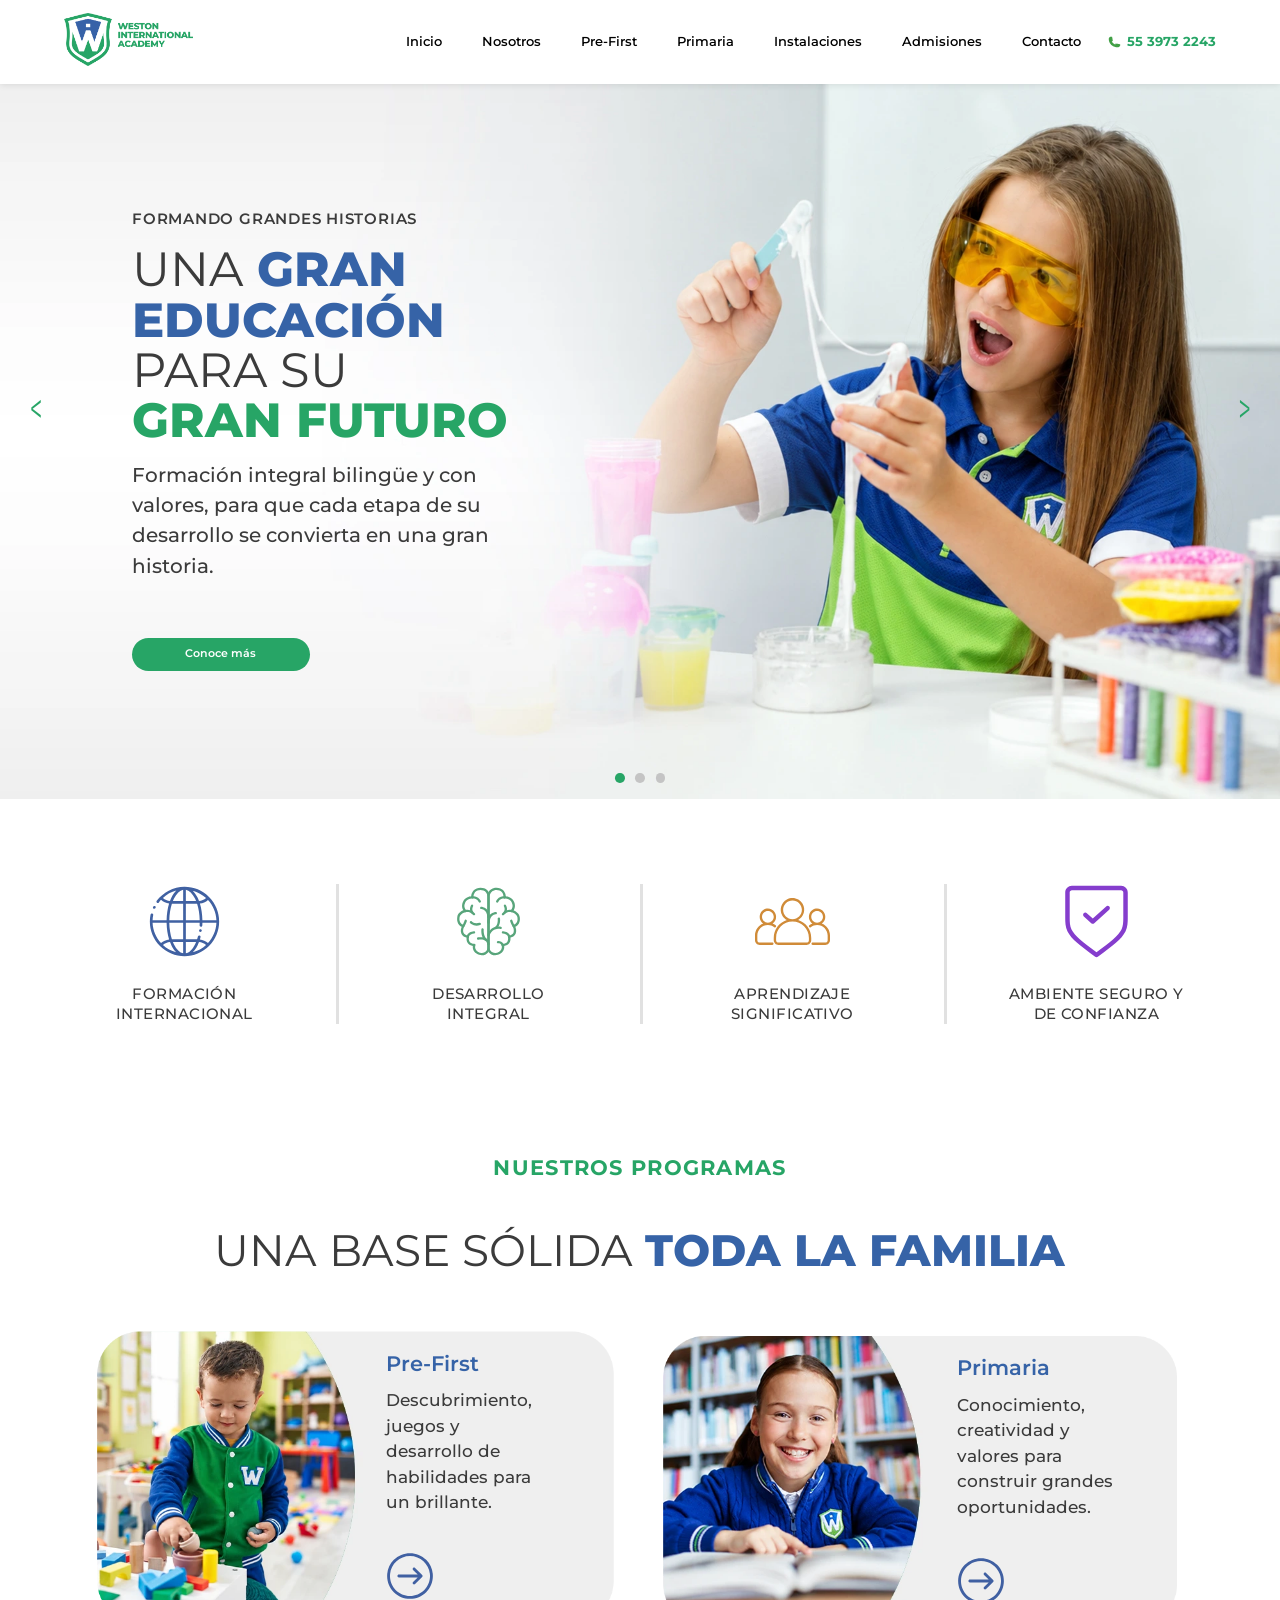
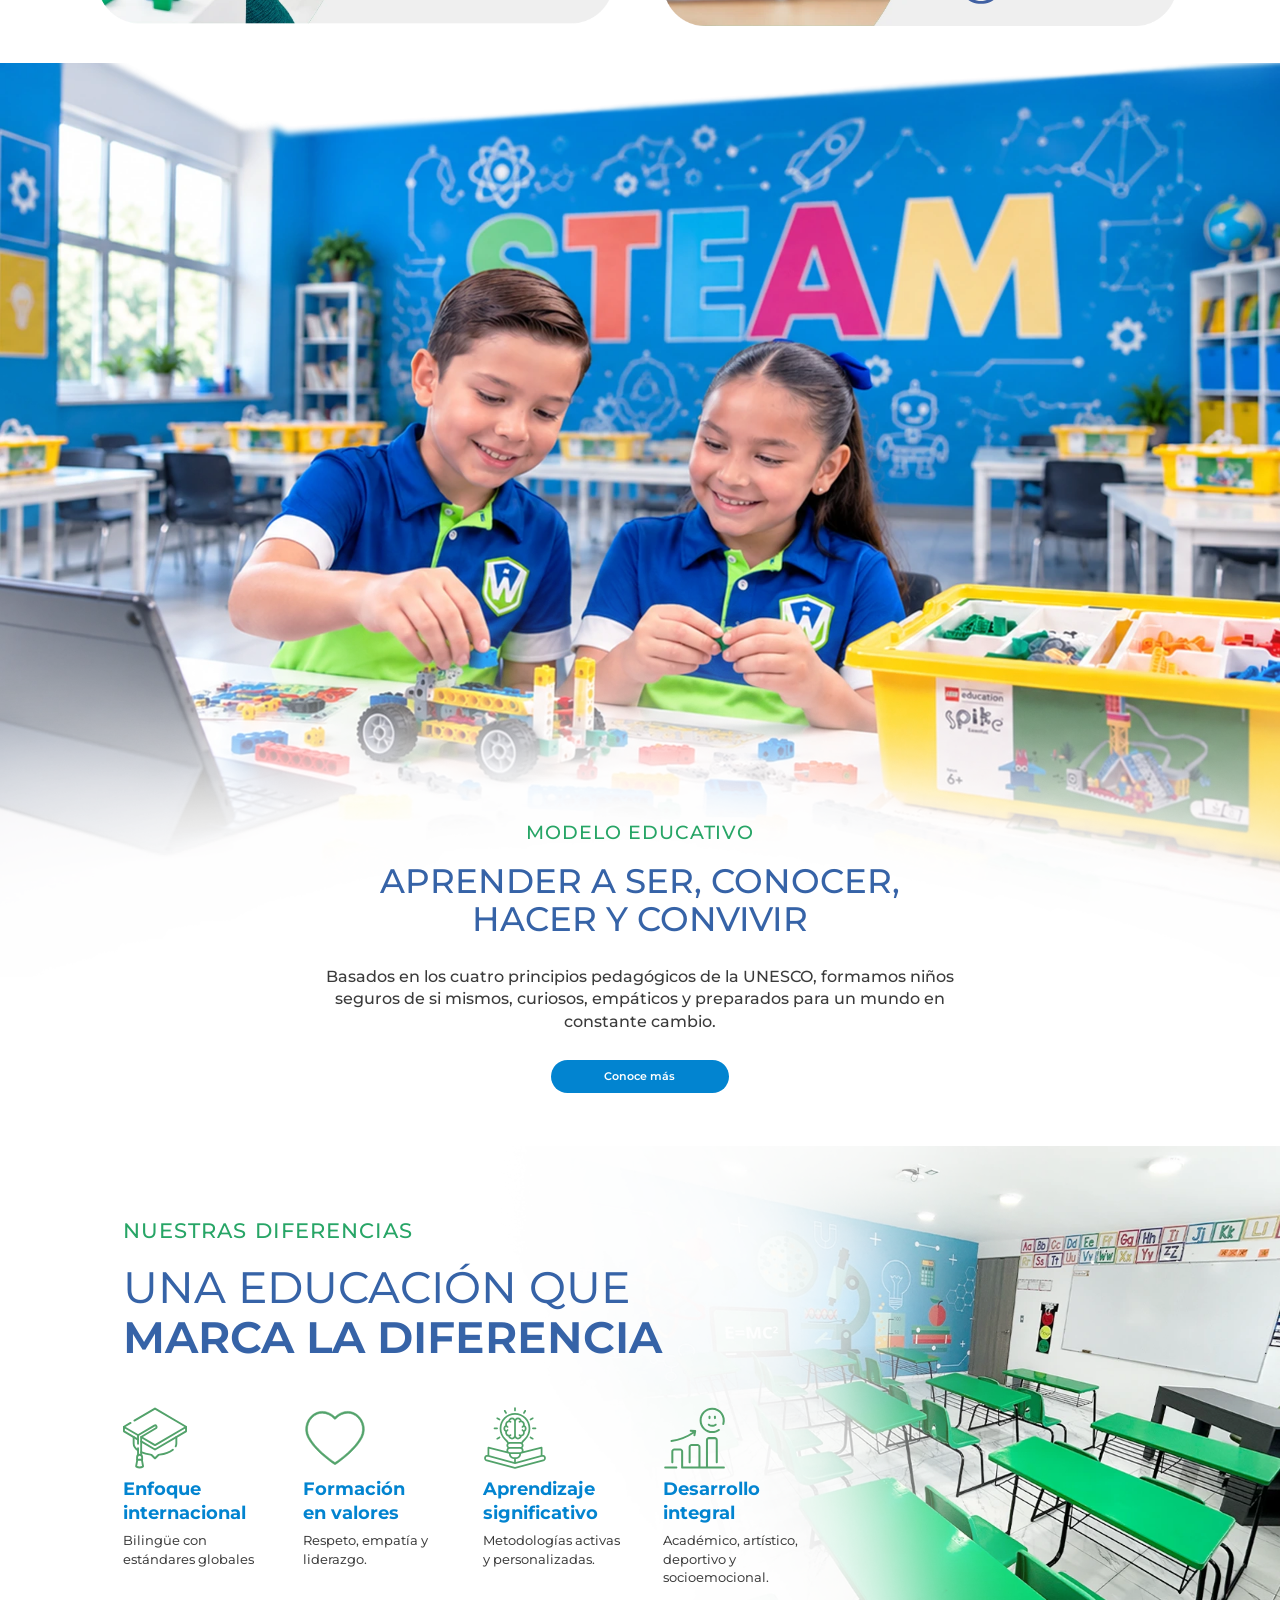
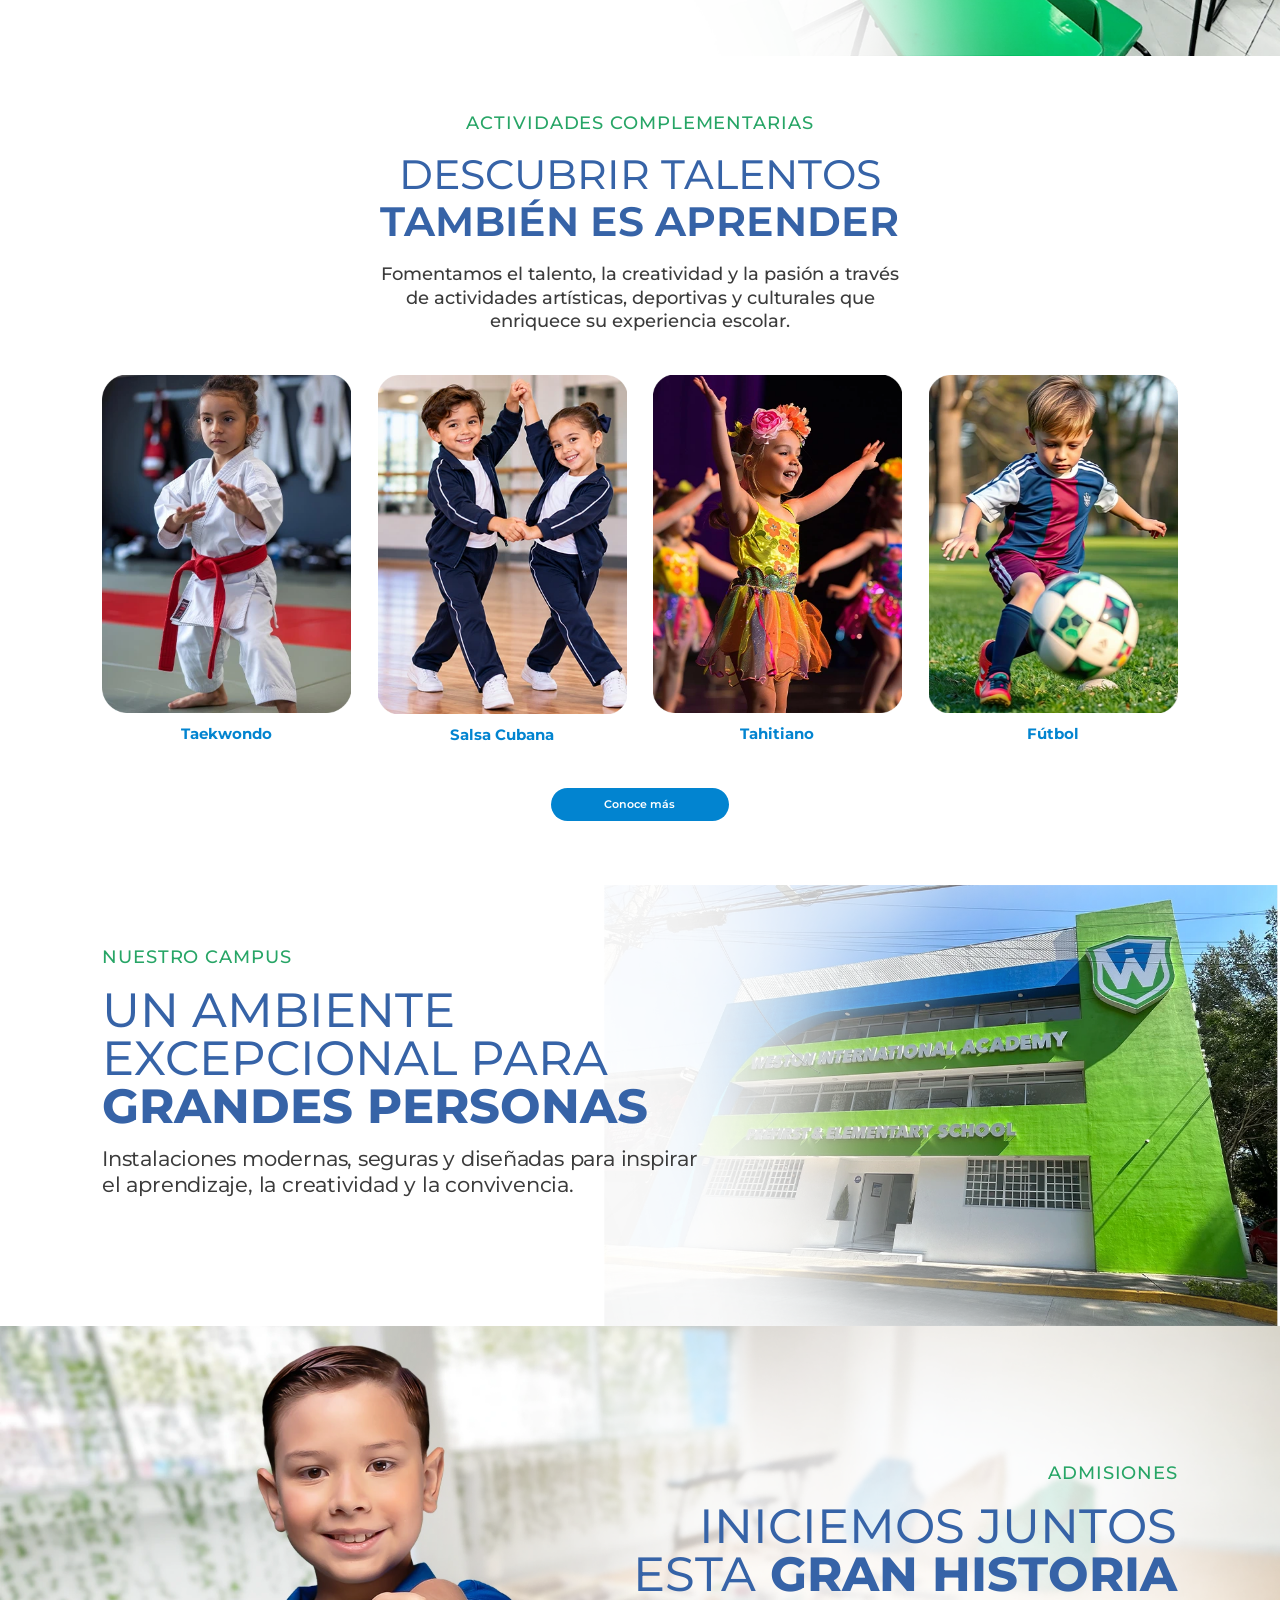
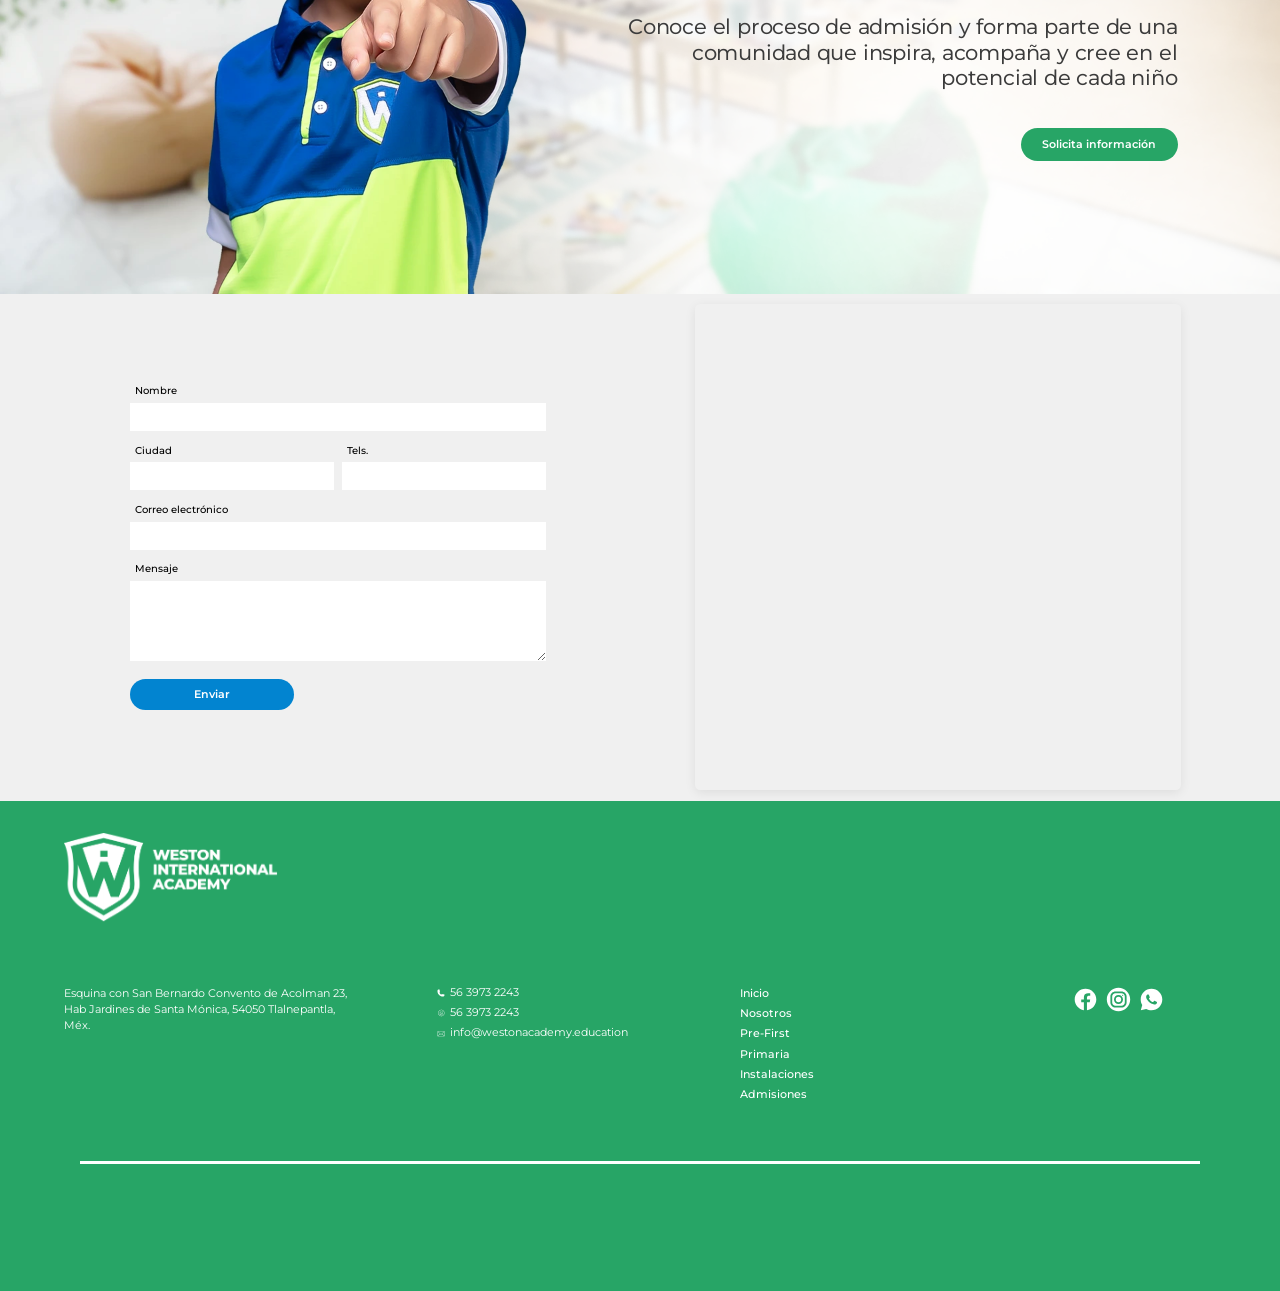
==== index.html @ 035f21a6 "se agrego la subpagina proceso de admision con las secciones: footer, navbar, contacto y hero 1" ====
<!DOCTYPE html>
<html lang="es">
<head>
    <meta charset="UTF-8">
    <meta name="viewport" content="width=device-width, initial-scale=1.0">
    <meta name="description" content="Weston Academy - Plataforma educativa">
    <title>Weston Academy</title>
    <link rel="icon" type="image/svg+xml" href="imgs/weston_ico.svg">

    <!-- una pagina hecha por Jurado Flores Santiago @sareth.jpg -->

    <!-- Fuente Montserrat (variable: permite cualquier font-weight entre 100 y 900) -->
    <link rel="preconnect" href="https://fonts.googleapis.com">
    <link rel="preconnect" href="https://fonts.gstatic.com" crossorigin>
    <link href="https://fonts.googleapis.com/css2?family=Montserrat:wght@100..900&display=swap" rel="stylesheet">
    <link href="https://fonts.googleapis.com/css2?family=Oswald:wght@100..900&display=swap" rel="stylesheet">

    <!-- CSS global -->
    <link rel="stylesheet" href="style.css">
</head>
<body>
    <!-- =========================================
        NAVBAR
    ========================================= -->
    <nav class="navbar" id="navbar">
        <!-- Contenedor principal de la navbar -->
        <div class="seccion-a">

            <!-- Logo (izquierda) -->
            <div class="seccion-b">
                <a href="index.html" class="enlace-logo">
                    <img src="imgs/logo.webp" alt="Logo Weston Academy" class="logo" loading="lazy">
                </a>
            </div>

            <!-- Botón sándwich (solo móvil) -->
            <button class="btn-hamburguesa" id="btn-hamburguesa" aria-label="Abrir menú">
                <span></span>
                <span></span>
                <span></span>
            </button>

            <!-- Navegación y teléfono (derecha) -->
            <div class="seccion-d">

                <!-- Pestañas de navegación -->
                <div class="seccion-2">
                    <a href="index.html" class="nav-link">Inicio</a>
                    <a href="modelo_educativo.html" class="nav-link">Nosotros</a>
                    <a href="404.html" class="nav-link">Pre-First</a>
                    <a href="404.html" class="nav-link">Primaria</a>
                    <a href="instalaciones.html" class="nav-link">Instalaciones</a>
                    <a href="informes.html" class="nav-link">Admisiones</a>
                    <a href="#contacto" class="nav-link">Contacto</a>
                </div>

                <!-- Teléfono de contacto -->
                <div class="seccion-3">
                    <img src="imgs/telefono_verde.svg" alt="Icono Teléfono" class="icono-telefono" loading="lazy">
                    <span class="texto-telefono">55 3973 2243</span>
                </div>

            </div>
        </div>
    </nav>
    <!-- Fin de la Navbar -->

    <!-- =========================================
     SECCIÓN HERO: CARRUSEL DE 3 CARDS
     (sin animaciones porque el JS clona los slides)
    ========================================= -->
    <section class="hero" id="hero">

        <!-- Pista del carrusel (se moverá horizontalmente con JS) -->
        <div class="carrusel-track" id="carrusel-track">

            <!-- ============================================= -->
            <!-- CARD 1                                        -->
            <!-- ============================================= -->
            <div class="carrusel-slide">

                <!-- Capa 1: Imagen de fondo (define la altura de la sección) -->
                <img src="imgs/banner_1.webp" alt="Weston Academy" class="hero-img-fondo" loading="lazy">

                <!-- Capa 2: Contenido superpuesto -->
                <div class="hero-contenedor">

                    <!-- Mitad izquierda: textos apilados y centrados -->
                    <div class="hero-mitad-izq">
                        <div class="hero-textos">

                            <!-- Subtítulo -->
                            <h2 class="hero-subtitulo">FORMANDO GRANDES HISTORIAS</h2>

                            <!-- Título principal -->
                            <h1 class="hero-titulo">
                                <span class="hero-normal">UNA</span> <span class="hero-azul">GRAN</span>
                                <br><span class="hero-azul">EDUCACIÓN</span>
                                <br><span class="hero-normal">PARA SU</span>
                                <br><span class="hero-verde">GRAN FUTURO</span>
                            </h1>

                            <!-- Párrafo -->
                            <p class="hero-parrafo">
                                Formación integral bilingüe y con valores, para que cada etapa de su desarrollo se convierta en una gran historia.
                            </p>

                            <!-- Botón -->
                            <a href="modelo_educativo.html" class="hero-btn">Conoce más</a>

                        </div>
                    </div>

                    <!-- Mitad derecha: vacía (deja ver la imagen del banner) -->
                    <div class="hero-mitad-der"></div>

                </div>
            </div>

            <!-- ============================================= -->
            <!-- CARD 2 (duplicada de la Card 1)               -->
            <!-- ============================================= -->
            <div class="carrusel-slide">

                <img src="imgs/banner_1.webp" alt="Weston Academy" class="hero-img-fondo" loading="lazy">

                <div class="hero-contenedor">

                    <div class="hero-mitad-izq">
                        <div class="hero-textos">

                            <h2 class="hero-subtitulo">FORMANDO GRANDES HISTORIAS</h2>

                            <h1 class="hero-titulo">
                                <span class="hero-normal">UNA</span> <span class="hero-azul">GRAN</span>
                                <br><span class="hero-azul">EDUCACIÓN</span>
                                <br><span class="hero-normal">PARA SU</span>
                                <br><span class="hero-verde">GRAN FUTURO</span>
                            </h1>

                            <p class="hero-parrafo">
                                Formación integral bilingüe y con valores, para que cada etapa de su desarrollo se convierta en una gran historia.
                            </p>

                            <a href="404.html" class="hero-btn">Conoce más</a>

                        </div>
                    </div>

                    <div class="hero-mitad-der"></div>

                </div>
            </div>

            <!-- ============================================= -->
            <!-- CARD 3 (duplicada de la Card 1)               -->
            <!-- ============================================= -->
            <div class="carrusel-slide">

                <img src="imgs/banner_1.webp" alt="Weston Academy" class="hero-img-fondo" loading="lazy">

                <div class="hero-contenedor">

                    <div class="hero-mitad-izq">
                        <div class="hero-textos">

                            <h2 class="hero-subtitulo">FORMANDO GRANDES HISTORIAS</h2>

                            <h1 class="hero-titulo">
                                <span class="hero-normal">UNA</span> <span class="hero-azul">GRAN</span>
                                <br><span class="hero-azul">EDUCACIÓN</span>
                                <br><span class="hero-normal">PARA SU</span>
                                <br><span class="hero-verde">GRAN FUTURO</span>
                            </h1>

                            <p class="hero-parrafo">
                                Formación integral bilingüe y con valores, para que cada etapa de su desarrollo se convierta en una gran historia.
                            </p>

                            <a href="404.html" class="hero-btn">Conoce más</a>

                        </div>
                    </div>

                    <div class="hero-mitad-der"></div>

                </div>
            </div>

        </div>

        <!-- Flechas de navegación laterales (centradas verticalmente) -->
        <button class="hero-flecha hero-flecha-izq" id="hero-flecha-izq" aria-label="Card anterior">&lt;</button>
        <button class="hero-flecha hero-flecha-der" id="hero-flecha-der" aria-label="Card siguiente">&gt;</button>

        <!-- Indicadores de página (puntos) -->
        <div class="hero-puntos" id="hero-puntos">
            <span class="hero-punto activo" data-index="0"></span>
            <span class="hero-punto" data-index="1"></span>
            <span class="hero-punto" data-index="2"></span>
        </div>

    </section>
    <!-- Fin del Hero Carrusel -->

    <!-- =========================================
         SECCIÓN VALORES (4 grupos con iconos)
    ========================================= -->
    <section class="seccion-valores">

       <!-- Contenedor de los 4 grupos -->
       <div class="valores-contenedor">

           <!-- Grupo 1 -->
           <div class="valores-grupo anim anim-fade-up anim-delay-1">
               <img src="imgs/mundo.svg" alt="Formación internacional" class="valores-icono" loading="lazy">
               <p class="valores-texto">FORMACIÓN INTERNACIONAL</p>
           </div>

           <!-- Grupo 2 -->
           <div class="valores-grupo anim anim-fade-up anim-delay-2">
               <img src="imgs/cerebro.svg" alt="Desarrollo integral" class="valores-icono" loading="lazy">
               <p class="valores-texto">DESARROLLO INTEGRAL</p>
           </div>

           <!-- Grupo 3 -->
           <div class="valores-grupo anim anim-fade-up anim-delay-3">
               <img src="imgs/gente.svg" alt="Aprendizaje significativo" class="valores-icono" loading="lazy">
               <p class="valores-texto">APRENDIZAJE SIGNIFICATIVO</p>
           </div>

           <!-- Grupo 4 -->
           <div class="valores-grupo anim anim-fade-up anim-delay-4">
               <img src="imgs/escudo.svg" alt="Ambiente seguro y de confianza" class="valores-icono" loading="lazy">
               <p class="valores-texto">AMBIENTE SEGURO Y DE CONFIANZA</p>
           </div>

       </div>

    </section>
    <!-- Fin de la Sección Valores -->

    <!-- =========================================
         SECCIÓN PROGRAMAS (2 cards con imagen)
    ========================================= -->
    <section class="seccion-programas" id="programas">

        <!-- Subtítulo -->
        <h2 class="programas-subtitulo anim anim-fade-up">NUESTROS PROGRAMAS</h2>

        <!-- Título principal con estilos mixtos -->
        <h2 class="programas-titulo anim anim-fade-up anim-delay-1">
            <span class="programas-titulo-normal">UNA BASE SÓLIDA</span>
            <span class="programas-titulo-azul">TODA LA FAMILIA</span>
        </h2>

        <!-- Contenedor de las 2 cards -->
        <div class="programas-contenedor">

            <!-- Card 1: Pre-First -->
            <div class="programa-card anim anim-fade-up anim-delay-2">
                <!-- Imagen de fondo (en flujo normal, define la altura de la card) -->
                <img src="imgs/pre_first.webp" alt="Pre-First" class="programa-bg" loading="lazy">

                <!-- Contenido superpuesto en la mitad derecha -->
                <div class="programa-contenido">
                    <h3 class="programa-titulo">Pre-First</h3>
                    <p class="programa-parrafo">Descubrimiento, juegos y desarrollo de habilidades para un brillante.</p>
                    <a href="#" class="programa-link">
                        <img src="imgs/flecha.svg" alt="Conoce más sobre Pre-First" class="programa-img" loading="lazy">
                    </a>
                </div>
            </div>

            <!-- Card 2: Primaria -->
            <div class="programa-card anim anim-fade-up anim-delay-3">
                <!-- Imagen de fondo (en flujo normal, define la altura de la card) -->
                <img src="imgs/primaria.webp" alt="Primaria" class="programa-bg" loading="lazy">

                <!-- Contenido superpuesto en la mitad derecha -->
                <div class="programa-contenido">
                    <h3 class="programa-titulo">Primaria</h3>
                    <p class="programa-parrafo">Conocimiento, creatividad y valores para construir grandes oportunidades.</p>
                    <a href="#" class="programa-link">
                        <img src="imgs/flecha.svg" alt="Conoce más sobre Primaria" class="programa-img" loading="lazy">
                    </a>
                </div>
            </div>

        </div>

    </section>
    <!-- Fin de la Sección Programas -->

    <!-- =========================================
         SECCIÓN MODELO EDUCATIVO
    ========================================= -->
    <section class="seccion-modelo">

        <!-- Contenedor de la imagen con overlay -->
        <div class="modelo-imagen-wrapper">

            <!-- Imagen de fondo (define la altura de la sección superior) -->
            <img src="imgs/steam.webp" alt="Modelo educativo Weston Academy" class="modelo-bg" loading="lazy">

            <!-- Contenido superpuesto sobre la imagen (subtítulo + título) -->
            <div class="modelo-overlay">
                <h2 class="modelo-subtitulo anim anim-fade-up">MODELO EDUCATIVO</h2>
                <h2 class="modelo-titulo anim anim-fade-up anim-delay-1">APRENDER A SER, CONOCER, HACER Y CONVIVIR</h2>
            </div>

        </div>

        <!-- Párrafo descriptivo (fuera de la imagen, parte de la sección) -->
        <p class="modelo-parrafo anim anim-fade-up anim-delay-2">
            Basados en los cuatro principios pedagógicos de la UNESCO, formamos niños seguros de si mismos, curiosos, empáticos y preparados para un mundo en constante cambio.
        </p>

        <!-- Botón (azul, centrado) -->
        <a href="modelo_educativo.html" class="modelo-btn anim anim-fade-up anim-delay-3">Conoce más</a>

    </section>
    <!-- Fin de la Sección Modelo Educativo -->

    <!-- =========================================
         SECCIÓN NUESTRAS DIFERENCIAS
    ========================================= -->
    <section class="seccion-diferencias" id="nosotros">

        <!-- Capa 1: Fondo dividido 2/3 - 1/3 -->
        <div class="diferencias-fondo">

            <!-- Mitad izquierda: vacía (fondo blanco) -->
            <div class="diferencias-fondo-izq"></div>

            <!-- Tercio derecho: imagen que dicta la altura -->
            <div class="diferencias-fondo-der">
                <img src="imgs/salon.webp" alt="Salón de clases Weston Academy" class="diferencias-bg" loading="lazy">
            </div>

        </div>

        <!-- Capa 2: Contenido superpuesto -->
        <div class="diferencias-contenido">
            <div class="diferencias-contenido-wrapper">

                <!-- Subtítulo -->
                <h2 class="diferencias-subtitulo anim anim-fade-up">NUESTRAS DIFERENCIAS</h2>

                <!-- Título con dos estilos -->
                <h2 class="diferencias-titulo anim anim-fade-up anim-delay-1">
                    <span class="diferencias-titulo-normal">UNA EDUCACIÓN QUE</span>
                    <span class="diferencias-titulo-azul">MARCA LA DIFERENCIA</span>
                </h2>

                <!-- Grupos de elementos -->
                <div class="diferencias-grupos">

                    <!-- Grupo 1 -->
                    <div class="diferencia-grupo anim anim-fade-up anim-delay-1">
                        <img src="imgs/birrete.svg" alt="Enfoque internacional" class="diferencia-icono" loading="lazy">
                        <h3 class="diferencia-titulo">Enfoque internacional</h3>
                        <p class="diferencia-parrafo">Bilingüe con estándares globales</p>
                    </div>

                    <!-- Grupo 2 -->
                    <div class="diferencia-grupo anim anim-fade-up anim-delay-2">
                        <img src="imgs/corazon.svg" alt="Formación en valores" class="diferencia-icono" loading="lazy">
                        <h3 class="diferencia-titulo">Formación en valores</h3>
                        <p class="diferencia-parrafo">Respeto, empatía y liderazgo.</p>
                    </div>

                    <!-- Grupo 3 -->
                    <div class="diferencia-grupo anim anim-fade-up anim-delay-3">
                        <img src="imgs/aprendizaje.svg" alt="Aprendizaje significativo" class="diferencia-icono" loading="lazy">
                        <h3 class="diferencia-titulo">Aprendizaje significativo</h3>
                        <p class="diferencia-parrafo">Metodologías activas y personalizadas.</p>
                    </div>

                    <!-- Grupo 4 -->
                    <div class="diferencia-grupo anim anim-fade-up anim-delay-4">
                        <img src="imgs/grafico.svg" alt="Desarrollo integral" class="diferencia-icono" loading="lazy">
                        <h3 class="diferencia-titulo">Desarrollo integral</h3>
                        <p class="diferencia-parrafo">Académico, artístico, deportivo y socioemocional.</p>
                    </div>

                </div>

            </div>
        </div>

    </section>
    <!-- Fin de la Sección Nuestras Diferencias -->

    <!-- =========================================
         SECCIÓN ACTIVIDADES COMPLEMENTARIAS
    ========================================= -->
    <section class="seccion-actividades">

        <!-- Subtítulo verde -->
        <h2 class="actividades-subtitulo anim anim-fade-up">ACTIVIDADES COMPLEMENTARIAS</h2>

        <!-- Título con dos pesos -->
        <h2 class="actividades-titulo anim anim-fade-up anim-delay-1">
            <span class="actividades-titulo-normal">DESCUBRIR TALENTOS</span>
            <span class="actividades-titulo-azul">TAMBIÉN ES APRENDER</span>
        </h2>

        <!-- Párrafo descriptivo -->
        <p class="actividades-parrafo anim anim-fade-up anim-delay-2">
            Fomentamos el talento, la creatividad y la pasión a través de actividades artísticas, deportivas y culturales que enriquece su experiencia escolar.
        </p>

        <!-- Contenedor de las 4 cards -->
        <div class="actividades-cards">

            <!-- Card 1: Taekwondo -->
            <div class="actividad-card anim anim-fade-up anim-delay-1">
                <img src="imgs/taekwondo.webp" alt="Taekwondo" class="actividad-img" loading="lazy">
                <h3 class="actividad-titulo">Taekwondo</h3>
            </div>

            <!-- Card 2: Salsa Cubana -->
            <div class="actividad-card anim anim-fade-up anim-delay-2">
                <img src="imgs/salsa_cubana.webp" alt="Salsa Cubana" class="actividad-img" loading="lazy">
                <h3 class="actividad-titulo">Salsa Cubana</h3>
            </div>

            <!-- Card 3: Tahitiano -->
            <div class="actividad-card anim anim-fade-up anim-delay-3">
                <img src="imgs/tahitiano.webp" alt="Tahitiano" class="actividad-img" loading="lazy">
                <h3 class="actividad-titulo">Tahitiano</h3>
            </div>

            <!-- Card 4: Fútbol -->
            <div class="actividad-card anim anim-fade-up anim-delay-4">
                <img src="imgs/futbol.webp" alt="Fútbol" class="actividad-img" loading="lazy">
                <h3 class="actividad-titulo">Fútbol</h3>
            </div>

        </div>

        <!-- Botón "Conoce más" -->
        <a href="modelo_educativo.html" class="actividades-btn anim anim-fade-up anim-delay-5">Conoce más</a>

    </section>
    <!-- Fin de la Sección Actividades Complementarias -->

    <!-- =========================================
         SECCIÓN NUESTRO CAMPUS
    ========================================= -->
    <section class="seccion-campus" id="instalaciones">

        <!-- Capa 1: Fondo dividido (izquierda blanca + derecha imagen) -->
        <div class="campus-fondo">

            <!-- Lado izquierdo: vacío (fondo blanco) -->
            <div class="campus-fondo-izq"></div>

            <!-- Lado derecho: imagen que dicta la altura -->
            <div class="campus-fondo-der">
                <img src="imgs/fachada.webp" alt="Fachada Weston Academy" class="campus-bg" loading="lazy">
            </div>

        </div>

        <!-- Capa 2: Contenido superpuesto -->
        <div class="campus-contenido">
            <div class="campus-contenido-wrapper">

                <!-- Subtítulo -->
                <h2 class="campus-subtitulo anim anim-fade-up">NUESTRO CAMPUS</h2>

                <!-- Título con dos pesos -->
                <h2 class="campus-titulo anim anim-fade-up anim-delay-1">
                    <span class="campus-titulo-normal">UN AMBIENTE</span>
                    <br>
                    <span class="campus-titulo-normal">EXCEPCIONAL PARA</span>
                    <br>
                    <span class="campus-titulo-azul">GRANDES PERSONAS</span>
                </h2>

                <!-- Párrafo -->
                <p class="campus-parrafo anim anim-fade-up anim-delay-2">
                    Instalaciones modernas, seguras y diseñadas para inspirar el aprendizaje, la creatividad y la convivencia.
                </p>

                <!-- Botón -->
                <a href="404.html" class="campus-btn anim anim-fade-up anim-delay-3">Conoce nuestro campus</a>

            </div>
        </div>

    </section>
    <!-- Fin de la Sección Nuestro Campus -->

    <!-- =========================================
         SECCIÓN ADMISIONES (imagen a la izquierda)
    ========================================= -->
    <section class="seccion-admisiones" id="admisiones">

        <!-- Capa 1: Fondo dividido (izquierda imagen + derecha vacía) -->
        <div class="admisiones-fondo">

            <!-- Lado izquierdo: imagen que dicta la altura -->
            <div class="admisiones-fondo-izq">
                <img src="imgs/admisiones.webp" alt="Admisiones Weston Academy" class="admisiones-bg" loading="lazy">
            </div>

            <!-- Lado derecho: vacío (fondo blanco) -->
            <div class="admisiones-fondo-der"></div>

        </div>

        <!-- Capa 2: Contenido superpuesto -->
        <div class="admisiones-contenido">
            <div class="admisiones-contenido-wrapper">

                <!-- Subtítulo -->
                <h2 class="admisiones-subtitulo anim anim-fade-up">ADMISIONES</h2>

                <!-- Título con dos pesos -->
                <h2 class="admisiones-titulo anim anim-fade-up anim-delay-1">
                    <span class="admisiones-titulo-normal">INICIEMOS JUNTOS ESTA</span>
                    <span class="admisiones-titulo-azul">GRAN HISTORIA</span>
                </h2>

                <!-- Párrafo -->
                <p class="admisiones-parrafo anim anim-fade-up anim-delay-2">
                    Conoce el proceso de admisión y forma parte de una comunidad que inspira, acompaña y cree en el potencial de cada niño
                </p>

                <!-- Botón verde -->
                <a href="#contacto" class="admisiones-btn anim anim-fade-up anim-delay-3">Solicita información</a>

            </div>
        </div>

    </section>
    <!-- Fin de la Sección Admisiones -->

    <!-- =========================================
         SECCIÓN CONTACTO (Formulario + Mapa)
    ========================================= -->
    <section class="seccion-contacto" id="contacto">

        <div class="contacto-contenedor">

            <!-- ============================================= -->
            <!-- Lado Izquierdo: Formulario de Contacto        -->
            <!-- ============================================= -->
            <div class="contacto-form-wrapper anim anim-fade-right">

                <form id="form-contacto" class="form-weston" novalidate>

                    <!-- Nombre -->
                    <div class="form-grupo">
                        <label for="nombre" class="form-label">Nombre</label>
                        <input type="text" id="nombre" name="nombre" class="form-input" required>
                        <span class="error-msg">Por favor ingresa un nombre válido (mín. 2 letras, sin números).</span>
                    </div>

                    <!-- Ciudad + Teléfono (fila doble) -->
                    <div class="form-fila-doble">
                        <div class="form-grupo">
                            <label for="ciudad" class="form-label">Ciudad</label>
                            <input type="text" id="ciudad" name="ciudad" class="form-input" maxlength="50" required>
                            <span class="error-msg">Máximo 50 caracteres.</span>
                        </div>
                        <div class="form-grupo">
                            <label for="telefono" class="form-label">Tels.</label>
                            <input type="tel" id="telefono" name="telefono" class="form-input" required>
                            <span class="error-msg">Solo se permiten números.</span>
                        </div>
                    </div>

                    <!-- Correo -->
                    <div class="form-grupo">
                        <label for="correo" class="form-label">Correo electrónico</label>
                        <input type="email" id="correo" name="correo" class="form-input" required>
                        <span class="error-msg">Por favor ingresa un correo válido (con "@" y extensión).</span>
                    </div>

                    <!-- Mensaje -->
                    <div class="form-grupo">
                        <label for="mensaje" class="form-label">Mensaje</label>
                        <textarea id="mensaje" name="mensaje" class="form-textarea" rows="5" maxlength="500" required></textarea>
                        <span class="error-msg">Máximo 500 caracteres.</span>
                    </div>

                    <!-- Botón Enviar -->
                    <button type="submit" class="btn-enviar-form">Enviar</button>

                </form>

            </div>

            <!-- ============================================= -->
            <!-- Lado Derecho: Mapa de Google Maps             -->
            <!-- ============================================= -->
            <div class="contacto-mapa-wrapper anim anim-fade-left anim-delay-2">
                <iframe
                    src="https://www.google.com/maps/embed?pb=!1m18!1m12!1m3!1d3760.19061002777!2d-99.22941432392157!3d19.53342858176761!2m3!1f0!2f0!3f0!3m2!1i1024!2i768!4f13.1!3m3!1m2!1s0x85d21d9a6b47d611%3A0xab8dc670c589f47a!2sWeston%20International%20Academy!5e0!3m2!1ses!2smx!4v1791431881738!5m2!1ses!2smx"
                    class="contacto-mapa-iframe"
                    allowfullscreen=""
                    loading="lazy"
                    referrerpolicy="strict-origin-when-cross-origin">
                </iframe>
            </div>

        </div>

    </section>
    <!-- Fin de la Sección Contacto -->


    <!-- =========================================
         FOOTER
    ========================================= -->
    <footer class="footer-weston">

        <!-- ============================================= -->
        <!-- Subsección 1: Logo                             -->
        <!-- La imagen dicta la altura de esta subsección   -->
        <!-- ============================================= -->
        <div class="footer-logo-seccion anim anim-fade-up">
            <img src="imgs/weston_logo_blanco.webp" alt="Weston International Academy" class="footer-logo-img" loading="lazy">
        </div>

        <!-- ============================================= -->
        <!-- Subsección 2: 4 grupos proporcionales          -->
        <!-- 30% | 30% | 30% | 10%                          -->
        <!-- ============================================= -->
        <div class="footer-grupos anim anim-fade-up anim-delay-1">

            <!-- Grupo 1: Dirección -->
            <div class="footer-grupo footer-grupo-direccion">
                <p class="footer-direccion">
                    Esquina con San Bernardo Convento de Acolman 23, Hab Jardines de Santa Mónica, 54050 Tlalnepantla, Méx.
                </p>
            </div>

            <!-- Grupo 2: Contacto (lista con iconos como viñetas) -->
            <div class="footer-grupo footer-grupo-contacto">
                <ul class="footer-lista-contacto">
                    <li>
                        <img src="imgs/telefono.svg" alt="Teléfono" class="footer-icono-lista" loading="lazy">
                        <span>56 3973 2243</span>
                    </li>
                    <li>
                        <img src="imgs/whatsapp.svg" alt="WhatsApp" class="footer-icono-lista" loading="lazy">
                        <span>56 3973 2243</span>
                    </li>
                    <li>
                        <img src="imgs/correo.svg" alt="Correo" class="footer-icono-lista" loading="lazy">
                        <span>info@westonacademy.education</span>
                    </li>
                </ul>
            </div>

            <!-- Grupo 3: Navegación (hipervínculos con autoscroll) -->
            <div class="footer-grupo footer-grupo-nav">
                <ul class="footer-lista-nav">
                    <li><a href="#hero" class="footer-nav-link">Inicio</a></li>
                    <li><a href="#nosotros" class="footer-nav-link">Nosotros</a></li>
                    <li><a href="404.html" class="footer-nav-link">Pre-First</a></li>
                    <li><a href="404.html" class="footer-nav-link">Primaria</a></li>
                    <li><a href="404.html" class="footer-nav-link">Instalaciones</a></li>
                    <li><a href="404.html" class="footer-nav-link">Admisiones</a></li>
                </ul>
            </div>

            <!-- Grupo 4: Redes sociales (3 iconos) -->
            <div class="footer-grupo footer-grupo-social">
                <a href="#" class="footer-social-link" aria-label="Facebook">
                    <img src="imgs/facebook_logo.svg" alt="Facebook" loading="lazy">
                </a>
                <a href="#" class="footer-social-link" aria-label="Instagram">
                    <img src="imgs/instagram_logo.svg" alt="Instagram" loading="lazy">
                </a>
                <a href="#" class="footer-social-link" aria-label="WhatsApp">
                    <img src="imgs/whatsapp_logo.svg" alt="WhatsApp" loading="lazy">
                </a>
            </div>

        </div>

        <!-- ============================================= -->
        <!-- Línea divisoria (HR)                           -->
        <!-- ============================================= -->
        <br>
        <hr class="footer-hr anim anim-fade-in anim-delay-2">
        <br>
        <br>

        <!-- ============================================= -->
        <!-- Subsección 3: Copyright                        -->
        <!-- ============================================= -->
        <div class="footer-copyright-seccion anim anim-fade-up anim-delay-3">
            <p class="footer-copyright">Copyright © 2026 Weston International Academy todos los derechos reservados</p>
        </div>
        <br>
        <br>

    </footer>
    <!-- Fin del Footer -->

    <!-- JS global -->
    <script src="script.js"></script>
</body>
</html>
---- style.css ----
/* ============================================= */
/* BLOQUE: Reset y normalización                 */
/* ============================================= */
*,
*::before,
*::after {
    margin: 0;
    padding: 0;
    box-sizing: border-box;
}

/* ============================================= */
/* BLOQUE: Escalado fluido global                */
/* 1rem escala entre 9px y 16px según el ancho  */
/* de pantalla → todo el sitio se adapta solo   */
/* ============================================= */
html {
    font-size: clamp(9px, 0.833vw, 16px);
    scroll-behavior: smooth;
}

/* ============================================= */
/* BLOQUE: Variables globales                    */
/* ============================================= */
:root {
    /* Familias tipográficas */
    --fuente-principal: 'Montserrat', sans-serif;

    /* Colores base del sitio */
    --color-blanco: #ffffff;
    --color-negro: #000000;
    --color-verde: #27a566;
    --color-texto: #3b3b3b;
    --color-fondo: #ffffff;

    /* Colores pastel (temporales, para secciones de prueba) */
    --pastel-1: #FFD1DC;
    --pastel-2: #AEC6CF;
    --pastel-3: #B5EAD7;
    --pastel-4: #FFF1B6;

    /* Alturas de la navbar (para usar en margin-top de la primera sección) */
    --altura-navbar: 7.4rem;
    --altura-navbar-movil: 4.7rem;
    --fuente-flecha: 'Oswald', sans-serif;
}

/* ============================================= */
/* BLOQUE: Estilos base del body                 */
/* ============================================= */
body {
    font-family: var(--fuente-principal);
    color: var(--color-texto);
    background-color: var(--color-fondo);
    line-height: 1.5;
    -webkit-font-smoothing: antialiased;
    -moz-osx-font-smoothing: grayscale;
}

/* ============================================= */
/* BLOQUE: Animaciones al scroll (sistema base)  */
/* Se aplican agregando la clase ".anim"          */
/* + una variante (.anim-fade-up, etc.) al HTML  */
/* ============================================= */
.anim {
    opacity: 0;
    transition: opacity 0.7s cubic-bezier(0.22, 1, 0.36, 1),
                transform 0.7s cubic-bezier(0.22, 1, 0.36, 1);
    will-change: opacity, transform;
}

/* --- Variantes de dirección --- */
.anim-fade-up    { transform: translateY(30px); }
.anim-fade-down  { transform: translateY(-30px); }
.anim-fade-left  { transform: translateX(-40px); }
.anim-fade-right { transform: translateX(40px); }
.anim-fade-in    { transform: none; }
.anim-zoom       { transform: scale(0.94); }

/* --- Estado activo (lo aplica JS al entrar al viewport) --- */
.anim.visible {
    opacity: 1;
    transform: translate(0, 0) scale(1);
}

/* --- Stagger: retardos escalonados para grupos de elementos --- */
.anim-delay-1 { transition-delay: 0.10s; }
.anim-delay-2 { transition-delay: 0.20s; }
.anim-delay-3 { transition-delay: 0.30s; }
.anim-delay-4 { transition-delay: 0.40s; }
.anim-delay-5 { transition-delay: 0.50s; }
.anim-delay-6 { transition-delay: 0.60s; }

/* --- Accesibilidad: respeta la preferencia "reducir movimiento" --- */
@media (prefers-reduced-motion: reduce) {
    .anim {
        opacity: 1;
        transform: none;
        transition: none;
    }
}

/* ============================================= */
/* BLOQUE: Secciones de prueba (temporales)      */
/* Se eliminarán cuando armemos las reales       */
/* ============================================= */
.seccion-prueba {
    /* Altura fluida: entre 40vh y 80vh según pantalla */
    min-height: clamp(18rem, 60vh, 45rem);

    display: flex;
    align-items: center;
    justify-content: center;

    /* Tipografía fluida entre 1.1rem y 2rem */
    font-size: clamp(1.1rem, 0.9rem + 0.6vw, 2rem);
    font-weight: 600;
    letter-spacing: 0.05em;
    text-align: center;
    padding: 2rem;
}

/* Colores pastel de las secciones */
.pastel-1 { background-color: var(--pastel-1); }
.pastel-2 { background-color: var(--pastel-2); }
.pastel-3 { background-color: var(--pastel-3); }
.pastel-4 { background-color: var(--pastel-4); }

/* ============================================= */
/* BLOQUE: Navbar                                */
/* ============================================= */
.navbar {
    background-color: var(--color-blanco);
    width: 100%;
    position: fixed;
    top: 0;
    left: 0;
    z-index: 1000;
    box-shadow: 0 0.125rem 0.625rem rgba(0, 0, 0, 0.1);
    transition: transform 0.3s ease-in-out;
}

/* Clase dinámica (JS) que oculta la navbar al hacer scroll hacia abajo */
.navbar-oculta {
    transform: translateY(-100%);
}

/* Contenedor principal: la altura la define el logo + el padding vertical */
.seccion-a {
    display: flex;
    justify-content: space-between;
    align-items: center;
    padding: 1.2rem 5%;
}

/* --- Lado izquierdo: Logo --- */
.seccion-b {
    display: flex;
    align-items: center;
}

.logo {
    height: 5rem;
    width: auto;
}

/* --- Lado derecho: pestañas + teléfono --- */
.seccion-d {
    display: flex;
    align-items: center;
    gap: 2.5rem;
}

/* ============================================= */
/* BLOQUE: Pestañas de navegación                */
/* ============================================= */
.seccion-2 {
    display: flex;
    gap: 3.75rem;
}

.nav-link {
    font-family: var(--fuente-principal);
    font-weight: 550;
    color: var(--color-negro);
    text-decoration: none;
    font-size: 1.2rem;
    position: relative;
    display: inline-block;
    transition: color 0.3s ease, transform 0.3s ease;
    white-space: nowrap;
}

.nav-link:hover {
    color: var(--color-verde);
    transform: scale(1.05);
}

/* Línea verde inferior animada desde el centro */
.nav-link::after {
    content: '';
    position: absolute;
    bottom: -0.3rem;
    left: 0;
    width: 100%;
    height: 0.25rem;
    background-color: var(--color-verde);
    transform: scaleX(0);
    transform-origin: center;
    transition: transform 0.3s ease;
}

.nav-link:hover::after {
    transform: scaleX(1);
}

/* ============================================= */
/* BLOQUE: Bloque de teléfono                    */
/* ============================================= */
.seccion-3 {
    display: flex;
    align-items: center;
    gap: 0.6rem;
}

.icono-telefono {
    height: 1.2em;
    width: auto;
}

.texto-telefono {
    font-family: var(--fuente-principal);
    font-weight: 700;
    color: var(--color-verde);
    font-size: 1.2rem;
    white-space: nowrap;
}

/* ============================================= */
/* BLOQUE: Botón sándwich (oculto en desktop)    */
/* ============================================= */
.btn-hamburguesa {
    display: none;
}

/* ============================================= */
/* BLOQUE: RESPONSIVE MÓVIL (≤ 768px)            */
/* Aquí sí hay @media porque el layout cambia    */
/* (apilado vertical + menú sándwich)            */
/* ============================================= */
@media (max-width: 768px) {

    /* Congelamos el tamaño base porque el layout ya se apila */
    html {
        font-size: 14px;
    }

    /* Redefinimos la altura de la navbar para móvil
       (así todas las secciones que usen var(--altura-navbar)
       toman el valor correcto automáticamente) */
    :root {
        --altura-navbar: var(--altura-navbar-movil);
    }

    /* ------------------------------------------------- */
    /* Ajustes de las secciones de prueba                */
    /* ------------------------------------------------- */
    .seccion-prueba {
        min-height: 50vh;
        padding: 1.25rem;
        font-size: clamp(1rem, 4vw, 1.35rem);
        letter-spacing: 0.03em;
    }

    /* ------------------------------------------------- */
    /* Barra principal compacta                          */
    /* ------------------------------------------------- */
    .seccion-a {
        padding: 0.6rem 5%;
        position: relative;
        display: flex;
        justify-content: space-between;
        align-items: center;
    }

    .logo {
        height: 3.5rem;
        width: auto;
    }

    /* ------------------------------------------------- */
    /* Botón sándwich (3 líneas)                         */
    /* ------------------------------------------------- */
    .btn-hamburguesa {
        display: flex;
        flex-direction: column;
        justify-content: space-between;
        width: 2rem;
        height: 1.4rem;
        background: transparent;
        border: none;
        cursor: pointer;
        padding: 0;
        z-index: 1001;
    }

    .btn-hamburguesa span {
        display: block;
        width: 100%;
        height: 0.2rem;
        background-color: var(--color-negro);
        border-radius: 0.125rem;
        transition: transform 0.3s ease, opacity 0.3s ease, background-color 0.3s ease;
    }

    /* Transformación a "X" al abrir */
    .btn-hamburguesa.abierto span:nth-child(1) {
        transform: translateY(0.5rem) rotate(45deg);
        background-color: var(--color-verde);
    }
    .btn-hamburguesa.abierto span:nth-child(2) {
        opacity: 0;
    }
    .btn-hamburguesa.abierto span:nth-child(3) {
        transform: translateY(-0.5rem) rotate(-45deg);
        background-color: var(--color-verde);
    }

    /* ------------------------------------------------- */
    /* Menú desplegable flotante                         */
    /* ------------------------------------------------- */
    .seccion-d {
        position: absolute;
        top: 100%;
        left: 0;
        width: 100%;
        background-color: var(--color-blanco);
        flex-direction: column;
        align-items: center;
        gap: 1.8rem;
        padding: 0 5%;
        box-shadow: 0 0.625rem 0.9375rem rgba(0, 0, 0, 0.08);
        border-top: 0.0625rem solid #f0f0f0;

        max-height: 0;
        opacity: 0;
        overflow: hidden;
        pointer-events: none;
        transition: max-height 0.35s ease, opacity 0.3s ease, padding 0.35s ease;
    }

    .seccion-d.menu-activo {
        max-height: 80vh;
        opacity: 1;
        padding: 2.2rem 5% 2rem 5%;
        pointer-events: auto;
    }

    /* ------------------------------------------------- */
    /* Pestañas apiladas verticalmente                   */
    /* ------------------------------------------------- */
    .seccion-2 {
        flex-direction: column;
        align-items: center;
        gap: 1.4rem;
        width: 100%;
    }

    .nav-link {
        font-size: 1.25rem;
        text-align: center;
        padding: 0.2rem 0;
    }

    /* ------------------------------------------------- */
    /* Bloque teléfono con línea divisoria superior      */
    /* ------------------------------------------------- */
    .seccion-3 {
        display: flex;
        justify-content: center;
        align-items: center;
        gap: 0.8rem;
        padding-top: 1.4rem;
        border-top: 0.0625rem solid #ececec;
        width: 100%;
        max-width: 22rem;
    }

    .texto-telefono {
        font-size: 0.95rem;
        text-align: center;
    }

    .icono-telefono {
        height: 1.1rem;
    }
}

/* ============================================= */
/* BLOQUE: RESPONSIVE MÓVIL PEQUEÑO (≤ 480px)    */
/* ============================================= */
@media (max-width: 480px) {
    .seccion-prueba {
        min-height: 40vh;
        padding: 1rem;
    }
}

/* ============================================= */
/* BLOQUE: Sección Hero (Carrusel de 3 cards)    */
/* ============================================= */
.hero {
    position: relative;
    width: 100%;
    overflow: hidden;
    /* Compensa la navbar fija usando la variable global */
    margin-top: var(--altura-navbar);
}

/* Pista que contiene las 3 cards (se mueve con JS) */
.carrusel-track {
    display: flex;
    width: 100%;
    transition: transform 0.6s ease-in-out;
}

/* Cada card del carrusel */
.carrusel-slide {
    min-width: 100%;
    position: relative;
    display: flex;
    align-items: center;
}

/* ============================================= */
/* BLOQUE: Capa 1 - Imagen de fondo              */
/* (Define la altura de toda la sección)         */
/* ============================================= */
.hero-img-fondo {
    width: 100%;
    height: auto;
    display: block;
    object-fit: cover;
}

/* ============================================= */
/* BLOQUE: Capa 2 - Contenedor superpuesto       */
/* Dividido en 50% izquierda / 50% derecha       */
/* ============================================= */
.hero-contenedor {
    position: absolute;
    top: 0;
    left: 0;
    width: 100%;
    height: 100%;
    display: flex;
}

/* Mitad izquierda: contiene los textos centrados verticalmente */
.hero-mitad-izq {
    width: 50%;
    display: flex;
    align-items: center;
    justify-content: center;
    padding: 0 4rem;
}

/* Mitad derecha: vacía (deja ver la imagen del banner) */
.hero-mitad-der {
    width: 50%;
}

/* ============================================= */
/* BLOQUE: Contenedor de los 5 textos apilados   */
/* (Gap vertical ajustable desde aquí)           */
/* ============================================= */
.hero-textos {
    display: flex;
    flex-direction: column;
    align-items: flex-start;
    text-align: left;
    /* ⬇ Ajusta este gap para cambiar la distancia vertical entre elementos */
    gap: 1.3rem;
    max-width: 42rem;
}

/* ============================================= */
/* BLOQUE: Subtítulo                              */
/* ============================================= */
.hero-subtitulo {
    font-family: var(--fuente-principal);
    color: var(--color-texto);
    font-weight: 600;
    font-size: 1.45rem;
    letter-spacing: 0.05em;
}

/* ============================================= */
/* BLOQUE: Título principal (4 líneas)            */
/* ============================================= */
.hero-titulo {
    font-family: var(--fuente-principal);
    color: var(--color-texto);
    font-size: clamp(2.5rem, 3.8vw, 4.5rem);
    line-height: 1.05;
    margin: 0;
}

/* Variantes de color y peso dentro del título */
.hero-normal {
    font-weight: 400;
    color: var(--color-texto);
}

.hero-azul {
    font-weight: 800;
    color: #3663a7;
}

.hero-verde {
    font-weight: 800;
    color: #27a566;
}

/* ============================================= */
/* BLOQUE: Párrafo                                */
/* ============================================= */
.hero-parrafo {
    font-family: var(--fuente-principal);
    color: var(--color-texto);
    font-weight: 500;
    font-size: 1.9rem;
    line-height: 1.5;
    max-width: 35rem;
}

/* ============================================= */
/* BLOQUE: Botón "Conoce más"                    */
/* ============================================= */
.hero-btn {
    display: inline-block;
    background-color: #27a566;
    color: var(--color-blanco);
    font-family: var(--fuente-principal);
    font-weight: 600;
    font-size: 1rem;
    text-decoration: none;
    padding: 0.8rem 5rem;
    border-radius: 50rem;
    text-align: center;
    transition: background-color 0.3s ease, transform 0.3s ease;
    margin-top: 4rem;
}

.hero-btn:hover {
    background-color: #1f8a54;
    transform: scale(1.03);
}

/* ============================================= */
/* BLOQUE: Flechas laterales del carrusel        */
/* ============================================= */
.hero-flecha {
    position: absolute;
    top: 50%;
    /* Comprimimos horizontalmente al 65% (ajusta a tu gusto) */
    transform: translateY(-100%) scaleX(0.65);
    background-color: transparent;
    color: #27a566;
    border: none;
    font-family: var(--fuente-flecha);
    font-weight: 200;
    font-size: 5rem;
    line-height: 1;
    cursor: pointer;
    z-index: 10;
    padding: 0.5rem 1rem;
    transition: color 0.3s ease, transform 0.3s ease;
    user-select: none;
}

.hero-flecha:hover {
    color: #1f8a54;
    /* En hover mantenemos la compresión y añadimos un poco de escala */
    transform: translateY(-100%) scaleX(0.65) scale(1.15);
}

.hero-flecha-izq {
    left: 1.5rem;
}

.hero-flecha-der {
    right: 1.5rem;
}

/* ============================================= */
/* BLOQUE: Puntos indicadores del carrusel       */
/* ============================================= */
.hero-puntos {
    position: absolute;
    bottom: 1.5rem;
    left: 50%;
    transform: translateX(-50%);
    display: flex;
    gap: 1rem;
    z-index: 10;
}

.hero-punto {
    width: 0.9rem;
    height: 0.9rem;
    background-color: #c4c4c4;
    border-radius: 50%;
    cursor: pointer;
    transition: background-color 0.3s ease, transform 0.3s ease;
}

.hero-punto:hover {
    transform: scale(1.15);
}

/* Estado activo (card actual visible) */
.hero-punto.activo {
    background-color: #27a566;
}

/* ============================================= */
/* BLOQUE: RESPONSIVE MÓVIL (≤ 768px)            */
/* Centra la mitad derecha de la imagen +         */
/* overlay blanco + textos centrados              */
/* ============================================= */
@media (max-width: 768px) {

    /* La sección mantiene su margen superior con la navbar */
    .hero {
        margin-top: var(--altura-navbar);
    }

    /* ------------------------------------------------------------------ */
    /* 1. La imagen pasa a cubrir la sección completa con encuadre derecho */
    /* ------------------------------------------------------------------ */
    .hero-img-fondo {
        min-height: 32rem;
        height: 70vh;
        object-fit: cover;
        /* Centra la mitad derecha de la imagen (65% hacia la derecha) */
        object-position: 95% center;
    }

    /* ------------------------------------------------------------------ */
    /* 2. Overlay blanco translúcido encima de la imagen                   */
    /* ------------------------------------------------------------------ */
    .carrusel-slide::after {
        content: '';
        position: absolute;
        top: 0;
        left: 0;
        width: 100%;
        height: 100%;
        background-color: rgba(255, 255, 255, 0.85);
        pointer-events: none;
        z-index: 1;
    }

    /* ------------------------------------------------------------------ */
    /* 3. El contenedor superpuesto pasa a ser una sola columna centrada   */
    /* ------------------------------------------------------------------ */
    .hero-contenedor {
        display: flex;
        align-items: center;
        justify-content: center;
        z-index: 2;
    }

    /* Ocultamos la mitad derecha vacía en móvil */
    .hero-mitad-der {
        display: none;
    }

    /* La mitad izquierda pasa a ser el 100% y centra su contenido */
    .hero-mitad-izq {
        width: 100%;
        padding: 0 6%;
        justify-content: center;
    }

    /* ------------------------------------------------------------------ */
    /* 4. Bloque de textos centrado con espaciado más compacto             */
    /* ------------------------------------------------------------------ */
    .hero-textos {
        align-items: center;
        text-align: center;
        gap: 1rem;
        max-width: 100%;
    }

    /* ------------------------------------------------------------------ */
    /* 5. Jerarquía tipográfica ajustada a pantalla chica                  */
    /* ------------------------------------------------------------------ */
    .hero-subtitulo {
        font-size: 0.95rem;
        letter-spacing: 0.04em;
        /* Subtítulo justificado con última línea centrada */
        text-align: justify;
        text-align-last: center;
    }

    .hero-titulo {
        font-size: 2.2rem;
        line-height: 1.1;
        text-align: center;
    }

    .hero-parrafo {
        font-size: 0.95rem;
        line-height: 1.45;
        max-width: 70%;
        /* Párrafo justificado con última línea centrada */
        text-align: justify;
        text-align-last: center;
        font-weight: 550;
    }

    /* ------------------------------------------------------------------ */
    /* 6. Botón adaptado a móvil con buen área táctil                      */
    /* ------------------------------------------------------------------ */
    .hero-btn {
        font-size: 1rem;
        padding: 0.8rem 2.8rem;
    }

    /* ------------------------------------------------------------------ */
    /* 7. Flechas laterales visibles, bien ubicadas y con fondo discreto   */
    /* ------------------------------------------------------------------ */
    .hero-flecha {
        font-size: 2.8rem;
        padding: 0.4rem 0.6rem;
        border-radius: 50%;
        width: 3rem;
        height: 3rem;
        display: flex;
        align-items: center;
        justify-content: center;
        z-index: 20;
    }
    .hero-flecha-izq {
        left: 0.8rem;
    }
    .hero-flecha-der {
        right: 0.8rem;
    }
    /* ------------------------------------------------------------------ */
    /* 8. Puntos indicadores: un poco más arriba para dar aire al borde    */
    /* ------------------------------------------------------------------ */
    .hero-puntos {
        bottom: 1rem;
        gap: 0.8rem;
        z-index: 20;
    }
    .hero-punto {
        width: 0.75rem;
        height: 0.75rem;
    }
}

/* ============================================= */
/* BLOQUE: Sección Valores (4 grupos con iconos) */
/* ============================================= */
.seccion-valores {
    background-color: #ffffff;
    width: 100%;

    /* ⬇ VARIABLES AJUSTABLES DE ESTA SECCIÓN */
    --valores-gap-lateral: 2rem;        /* Separación horizontal entre grupos (desktop) */
    --valores-gap-imagen-texto: 2.5rem; /* Separación vertical entre imagen y texto dentro de cada grupo */
    --valores-gap-vertical: 3rem;       /* Separación vertical entre filas/grupos (tablet y móvil) */
}

/* Contenedor con margin de 2 argumentos: vertical | horizontal */
.valores-contenedor {
    margin: 8rem 4rem;
    display: flex;
    justify-content: space-between;
    align-items: stretch;
    gap: var(--valores-gap-lateral);
}

/* ============================================= */
/* BLOQUE: Cada grupo (imagen arriba + texto)     */
/* ============================================= */
.valores-grupo {
    flex: 1;
    display: flex;
    flex-direction: column;
    align-items: center;      /* Centrado horizontal de hijos */
    justify-content: flex-start;
    text-align: center;
    gap: var(--valores-gap-imagen-texto);
    position: relative;
    padding: 0 1rem;
}

/* ============================================= */
/* BLOQUE: Separadores verticales grises         */
/* Se generan solo a partir del grupo 2            */
/* ============================================= */
.valores-grupo:not(:first-child)::before {
    content: '';
    position: absolute;
    left: calc(-1 * var(--valores-gap-lateral) / 2); /* Centrado en el gap */
    height: 100%;   
    width: 3px;
    background-color: #e1e1e1;
}

/* ============================================= */
/* BLOQUE: Icono e imagen                         */
/* ============================================= */
.valores-icono {
    width: 7rem;
    height: 7rem;
    object-fit: contain;
}

/* ============================================= */
/* BLOQUE: Texto                                  */
/* ============================================= */
.valores-texto {
    font-family: var(--fuente-principal);
    color: var(--color-texto);
    font-weight: 500;
    font-size: 1.4rem;
    line-height: 1.3;
    letter-spacing: 0.03em;
    /* Ancho máximo común para que los 4 textos tengan el mismo ancho visual */
    max-width: 17rem;
}

/* ============================================= */
/* BLOQUE: RESPONSIVE TABLET (≤ 1024px)          */
/* Cambia el layout a matriz 2×2                  */
/* ============================================= */
@media (max-width: 1024px) {

    .valores-contenedor {
        margin: 3rem 5rem;
        flex-wrap: wrap;
        justify-content: center;
        /* gap vertical | horizontal */
        gap: var(--valores-gap-vertical) var(--valores-gap-lateral);
    }

    /* Cada grupo ocupa el 50% menos la mitad del gap */
    .valores-grupo {
        flex: 0 0 calc(50% - (var(--valores-gap-lateral) / 2));
        padding: 0;
    }

    /* Apagamos los separadores verticales en este layout */
    .valores-grupo:not(:first-child)::before {
        display: none;
    }
}

/* ============================================= */
/* BLOQUE: RESPONSIVE MÓVIL (≤ 768px)            */
/* Grupos apilados en 1 columna, sin líneas       */
/* ============================================= */
@media (max-width: 768px) {

    .valores-contenedor {
        margin: 3rem 6%;
        flex-direction: column;
        align-items: center;
        gap: var(--valores-gap-vertical);
    }

    .valores-grupo {
        flex: 0 0 auto;
        width: 100%;
        padding: 0;
    }

    .valores-icono {
        width: 7rem;
        height: 7rem;
    }

    .valores-texto {
        font-size: 1.2rem;
        max-width: 80%;
        font-weight: 550;
    }
}

/* ============================================= */
/* BLOQUE: Sección Programas                      */
/* ============================================= */
.seccion-programas {
    background-color: #ffffff;
    width: 100%;
    padding: 2rem 0 0rem 0;

    /* ⬇ VARIABLES AJUSTABLES DE ESTA SECCIÓN */
    --programas-margin-contenedor: 2rem 8rem;   /* Margin del contenedor (vertical | horizontal) */
    --programas-gap-cards: 3rem;                 /* Separación horizontal entre las 2 cards */
    --programas-gap-vertical-movil: 3rem;        /* Separación vertical entre cards apiladas (móvil) */
    --programas-padding-contenido: 2rem 3rem;    /* Padding interno del contenido de cada card */
}

/* ============================================= */
/* BLOQUE: Subtítulo verde                         */
/* ============================================= */
.programas-subtitulo {
    font-family: var(--fuente-principal);
    color: var(--color-verde);
    font-weight: 700;
    font-size: 2rem;
    letter-spacing: 0.06em;
    text-align: center;
    margin-top: 2rem;
    margin-bottom: 4rem;
}

/* ============================================= */
/* BLOQUE: Título principal con estilos mixtos    */
/* ============================================= */
.programas-titulo {
    font-family: var(--fuente-principal);
    font-size: 4.1rem;         /* ← sin clamp */
    line-height: 1.1;
    text-align: center;
    margin: 0 auto;
    margin-bottom: 4rem;
    max-width: 90rem;
    padding: 0 1rem;
}

/* "UNA BASE SÓLIDA" → mismo estilo que "UNA" del hero */
.programas-titulo-normal {
    font-weight: 400;
    color: var(--color-texto);
}

/* "TODA LA FAMILIA" → mismo estilo que "GRAN EDUCACIÓN" del hero */
.programas-titulo-azul {
    font-weight: 800;
    color: #3663a7;
}

/* ============================================= */
/* BLOQUE: Contenedor de las 2 cards              */
/* ============================================= */
.programas-contenedor {
    display: grid;
    grid-template-columns: 1fr 1fr;
    column-gap: var(--programas-gap-cards);
    margin: var(--programas-margin-contenedor);
    align-items: start; /* Ambas cards se alinean arriba */
}

/* ============================================= */
/* BLOQUE: Cada card                              */
/* ============================================= */
.programa-card {
    position: relative;
}

/* ============================================= */
/* BLOQUE: Imagen de fondo (dicta la altura)      */
/* Al estar en flujo normal, la imagen se ve      */
/* COMPLETA, sin recortes de object-fit.          */
/* ============================================= */
.programa-bg {
    width: 100%;
    height: auto;
    display: block;
}

/* ============================================= */
/* BLOQUE: Contenido superpuesto                  */
/* Se posiciona absoluto sobre la mitad derecha   */
/* de la imagen.                                  */
/* ============================================= */
.programa-contenido {
    position: absolute;
    top: 0;
    left: 50%;
    width: 50%;
    height: 100%;
    display: flex;
    flex-direction: column;
    justify-content: center;
    align-items: flex-start;
    padding: var(--programas-padding-contenido);
    gap: 1rem;
}

/* ============================================= */
/* BLOQUE: Título de cada card                    */
/* ============================================= */
.programa-titulo {
    font-family: var(--fuente-principal);
    color: #3663a7;
    font-weight: 600;
    font-size: 2rem;
    line-height: 1.2;
    text-align: left;
    max-width: 20rem;
}

/* ============================================= */
/* BLOQUE: Párrafo de cada card                   */
/* ============================================= */
.programa-parrafo {
    font-family: var(--fuente-principal);
    color: var(--color-texto);
    font-weight: 500;
    font-size: 1.6rem;
    line-height: 1.5;
    text-align: left;
    max-width: 15rem;
    margin-bottom: 2.5rem;
}

/* ============================================= */
/* BLOQUE: Botón (link con imagen flecha)         */
/* ============================================= */
.programa-link {
    display: inline-block;
    transition: transform 0.3s ease;
}

.programa-link:hover {
    transform: translateX(0.4rem);
}

.programa-img {
    width: 4.5rem;
    height: auto;
    display: block;
}

/* ============================================= */
/* BLOQUE: RESPONSIVE MÓVIL (≤ 768px)            */
/* ============================================= */
@media (max-width: 768px) {

    .programas-subtitulo {
        font-size: 0.95rem;
        margin-top: 1rem;
        margin-bottom: 0.5rem;
    }

    .programas-titulo {
        font-size: 1.7rem;
        line-height: 1.2;
        margin-bottom: 2.2rem;
        padding: 0 1rem;
    }

    /* Contenedor: 1 columna, cards apiladas */
    .programas-contenedor {
        grid-template-columns: 1fr;
        row-gap: var(--programas-gap-vertical-movil);
        margin: 1rem 4%;
        justify-items: center;
    }

    /* Card al 95% del contenedor → casi ancho completo pero con margen visual */
    .programa-card {
        width: 95%;
        max-width: 30rem;
        position: relative;
    }

    /* Imagen en flujo normal: dicta la altura y se ve COMPLETA, sin recortes */
    .programa-bg {
        position: relative;
        width: 100%;
        height: auto;
        object-fit: contain;
    }

    /* Contenido superpuesto en la mitad derecha (mismo split que desktop) */
    .programa-contenido {
        position: absolute;
        top: 0;
        left: 50%;
        width: 50%;
        height: 100%;
        padding: 1rem 0.8rem;
        gap: 0.6rem;
        justify-content: center;
        align-items: flex-start;
    }

    /* Título compacto */
    .programa-titulo {
        font-size: 1.15rem;
        line-height: 1.15;
        max-width: 100%;
        margin-bottom: 0;
    }

    /* Párrafo: máx 3 líneas garantizadas con line-clamp */
    .programa-parrafo {
        font-size: 0.78rem;
        line-height: 1.35;
        max-width: 90%;
        margin-bottom: 0;
        /* Recorta el texto a 3 líneas con "..." si se pasa */
        display: -webkit-box;
        line-clamp: 3;
        -webkit-line-clamp: 3;
        -webkit-box-orient: vertical;
        overflow: hidden;
    }

    /* Botón flecha más chico para no robar altura */
    .programa-img {
        width: 2rem;
    }
}

/* ============================================= */
/* BLOQUE: Sección Modelo Educativo               */
/* ============================================= */
.seccion-modelo {
    background-color: #ffffff;
    width: 100%;
    padding-bottom: 5rem;

    /* ⬇ VARIABLES AJUSTABLES DE ESTA SECCIÓN */
    --modelo-overlay-top: 59%;          /* Posición vertical del subtítulo sobre la imagen (15% = 15% desde arriba) */
    --modelo-gap-sub-titulo: 1.5rem;    /* Separación entre subtítulo y título */
    --modelo-parrafo-margin-top: -7rem;  /* Separación del párrafo con la imagen */
    --modelo-btn-margin-top: 2.5rem;    /* Separación del botón con el párrafo */
}

/* ============================================= */
/* BLOQUE: Wrapper de la imagen + overlay         */
/* ============================================= */
.modelo-imagen-wrapper {
    position: relative;
    width: 100%;
    overflow: hidden;
}

/* Imagen de fondo (dicta la altura) */
.modelo-bg {
    width: 100%;
    height: auto;
    display: block;
    object-fit: cover;
    margin-top: -18%;
}

/* ============================================= */
/* BLOQUE: Overlay superpuesto (subtítulo+título) */
/* ============================================= */
.modelo-overlay {
    position: absolute;
    top: 0;
    left: 0;
    width: 100%;
    height: 100%;
    display: flex;
    flex-direction: column;
    align-items: center;
    text-align: center;
    /* ⬇ AQUÍ se controla la posición vertical del contenido sobre la imagen */
    padding-top: var(--modelo-overlay-top);
    padding-left: 2rem;
    padding-right: 2rem;
    gap: var(--modelo-gap-sub-titulo);
}

/* ============================================= */
/* BLOQUE: Subtítulo verde                        */
/* ============================================= */
.modelo-subtitulo {
    font-family: var(--fuente-principal);
    color: var(--color-verde);
    font-weight: 500;
    font-size: 1.8rem;
    letter-spacing: 0.05em;
    text-align: center;
}

/* ============================================= */
/* BLOQUE: Título azul centrado                   */
/* ============================================= */
.modelo-titulo {
    font-family: var(--fuente-principal);
    color: #3663a7;
    font-weight: 500;
    font-size: 3.2rem;
    line-height: 1.1;
    text-align: center;
    /* ⬇ Ajusta este max-width para controlar en cuántas líneas parte el título */
    max-width: 60rem;
    margin: 0 auto;
}

/* ============================================= */
/* BLOQUE: Párrafo (debajo de la imagen)          */
/* ============================================= */
.modelo-parrafo {
    font-family: var(--fuente-principal);
    color: var(--color-texto);
    font-weight: 500;
    font-size: 1.5rem;
    line-height: 1.4;
    text-align: center;
    /* ⬇ Separación con la imagen de arriba */
    margin-top: var(--modelo-parrafo-margin-top);
    /* ⬇ Ajusta este max-width para controlar en cuántas líneas parte el párrafo */
    max-width: 68rem;
    margin-left: auto;
    margin-right: auto;
    padding: 0 2rem;
}

/* ============================================= */
/* BLOQUE: Botón azul (basado en hero-btn)        */
/* ============================================= */
.modelo-btn {
    display: table;
    background-color: #0284d0;
    color: var(--color-blanco);
    font-family: var(--fuente-principal);
    font-weight: 600;
    font-size: 1rem;
    text-decoration: none;
    padding: 0.8rem 5rem;
    border-radius: 50rem;
    text-align: center;
    /* ⬇ Separación con el párrafo */
    margin-top: var(--modelo-btn-margin-top);
    /* display: table + margin auto = centrado horizontal */
    margin-left: auto;
    margin-right: auto;
    transition: background-color 0.3s ease, transform 0.3s ease;
}

.modelo-btn:hover {
    background-color: #026aa8;
    transform: scale(1.03);
}

/* ============================================= */
/* BLOQUE: RESPONSIVE MÓVIL (≤ 768px)            */
/* Imagen de fondo + capa blanca + todo centrado  */
/* ============================================= */
@media (max-width: 768px) {

    .seccion-modelo {
        position: relative;
        display: flex;
        flex-direction: column;
        justify-content: center;     /* Centra el contenido verticalmente */
        align-items: center;         /* Centra el contenido horizontalmente */
        min-height: 60dvh;          /* Ocupa toda la pantalla del celular */
        padding: 3rem 1.5rem;
        gap: 1rem;                   /* Separación entre overlay, párrafo y botón */
        overflow: hidden;            /* Evita desbordes por la imagen absoluta */
        --modelo-crop-y: 30%;
    }

    /* ⬇ TRUCO CLAVE: aplanamos el wrapper.
       Sus hijos (imagen + overlay) pasan a comportarse como
       hijos directos de la sección para el layout flex. */
    .modelo-imagen-wrapper {
        display: contents;
    }

    /* Imagen cubriendo TODA la sección (fondo) */
    .modelo-bg {
        position: absolute;
        top: calc(-1 * var(--modelo-crop-y));            /* Sobresale X% por arriba */
        left: 0;
        width: 100%;
        height: calc(100% + (2 * var(--modelo-crop-y))); /* Compensa lo que sobresale arriba y abajo */
        object-fit: cover;
        object-position: center;
        margin-top: 0;
        z-index: 0;
    }

    /* Capa blanca translúcida encima de la imagen */
    .seccion-modelo::before {
        content: '';
        position: absolute;
        inset: 0;
        background-color: rgba(255, 255, 255, 0.70);
        z-index: 1;
        pointer-events: none;
    }

    /* Todos los bloques de texto/botón quedan ENCIMA de la capa blanca */
    .modelo-overlay,
    .modelo-parrafo,
    .modelo-btn {
        position: relative;
        z-index: 2;
    }

    /* Overlay como columna flex centrada (ya no absoluta) */
    .modelo-overlay {
        display: flex;
        flex-direction: column;
        align-items: center;
        text-align: center;
        padding: 0;
        gap: 0.8rem;
        width: 100%;
        height: auto;
    }

    /* Subtítulo */
    .modelo-subtitulo {
        font-size: 1rem;
        letter-spacing: 0.04em;
        font-weight: 550;
    }

    /* Título */
    .modelo-titulo {
        font-size: 1.6rem;
        line-height: 1.15;
        max-width: 22rem;
        font-weight: 650;
    }

    /* Párrafo */
    .modelo-parrafo {
        margin-top: 0;
        max-width: 22rem;
        padding: 0;
        font-size: 0.95rem;
        line-height: 1.45;
        text-align: justify;
        text-align-last: center;
        font-weight: 550;
    }

    /* Botón */
    .modelo-btn {
        margin-top: 0;
    }
}


/* ============================================= */
/* BLOQUE: Sección Nuestras Diferencias           */
/* ============================================= */
.seccion-diferencias {
    position: relative;
    background-color: #ffffff;
    width: 100%;
    overflow: hidden;

    /* ⬇ VARIABLES AJUSTABLES DE ESTA SECCIÓN */
    --diferencias-split-der: 65%;           /* Ancho del tercio derecho (imagen) */
    --diferencias-ancho-contenido: 50%;    /* Ancho del contenido (independiente del split). Si es mayor que (100% - split-der), se encima sobre la imagen */
    --diferencias-padding-contenido: 5rem 0rem 5rem 8%;  /* Padding del wrapper (top | right | bottom | left) */
    --diferencias-gap-vertical: 3rem;        /* Gap entre subtítulo, título y grupos */
    --diferencias-gap-columnas: 1rem;          /* Gap entre las 4 columnas de grupos */
    --diferencias-gap-grupo-interno: 0.7rem;   /* Gap interno de cada grupo (icono, título, párrafo) */
    --diferencias-max-subtitulo: 70rem;        /* Ancho máx del subtítulo */
    --diferencias-max-titulo: 80rem;           /* Ancho máx del título principal */
    --diferencias-max-titulo-grupo: 12rem;     /* Ancho máx del título de cada grupo */
    --diferencias-max-parrafo-grupo: 13rem;    /* Ancho máx del párrafo de cada grupo */
    --diferencias-icono-size: 6rem;            /* Tamaño de los iconos */
}

/* ============================================= */
/* BLOQUE: Capa 1 - Fondo (2/3 blanco + 1/3 img) */
/* ============================================= */
.diferencias-fondo {
    display: flex;
    width: 100%;
}

/* Lado izquierdo: vacío */
.diferencias-fondo-izq {
    width: calc(100% - var(--diferencias-split-der));
    background-color: #ffffff;
}

/* Tercio derecho: contiene la imagen que dicta la altura */
.diferencias-fondo-der {
    width: var(--diferencias-split-der);
}

.diferencias-bg {
    width: 100%;
    height: 100%;
    display: block;
    object-fit: cover;
    object-position: center;
}

/* ============================================= */
/* BLOQUE: Capa 2 - Contenido superpuesto         */
/* ============================================= */
.diferencias-contenido {
    position: absolute;
    top: 0;
    left: 0;
    width: 120%;
    height: 100%;
    display: flex;
    align-items: center;      /* Centrado vertical del contenido */
    z-index: 2;
}

/* Wrapper: aquí controlas el desplazamiento del contenido hacia la izquierda */
.diferencias-contenido-wrapper {
    width: var(--diferencias-ancho-contenido);
    padding: var(--diferencias-padding-contenido);
    display: flex;
    flex-direction: column;
    align-items: flex-start;   /* Alineación interna a la izquierda */
    text-align: left;
    position: relative;
    z-index: 3;
}

/* ============================================= */
/* BLOQUE: Subtítulo verde                        */
/* ============================================= */
.diferencias-subtitulo {
    font-family: var(--fuente-principal);
    color: var(--color-verde);
    font-weight: 500;
    font-size: 2rem;
    letter-spacing: 0.05em;
    text-align: left;
    max-width: var(--diferencias-max-subtitulo);
    margin-bottom: 1.5rem;
}

/* ============================================= */
/* BLOQUE: Título principal (dos pesos)           */
/* ============================================= */
.diferencias-titulo {
    font-family: var(--fuente-principal);
    color: #3663a7;
    font-size: 4.1rem;
    line-height: 1.15;
    text-align: left;
    max-width: var(--diferencias-max-titulo);
    margin-bottom: var(--diferencias-gap-vertical);
}

/* "UNA EDUCACIÓN QUE" → weight 500 */
.diferencias-titulo-normal {
    font-weight: 450;
}

/* "MARCA LA DIFERENCIA" → weight 700 */
.diferencias-titulo-azul {
    font-weight: 650;
}

/* ============================================= */
/* BLOQUE: Grid de los 4 grupos (con subgrid)     */
/* ============================================= */
.diferencias-grupos {
    display: grid;
    grid-template-columns: repeat(4, 1fr);
    grid-template-rows: auto auto auto; /* 3 filas: icono, título, párrafo */
    column-gap: var(--diferencias-gap-columnas);
    width: 110%;
    margin-top: 1rem;
}

/* ============================================= */
/* BLOQUE: Cada grupo (subgrid de 3 filas)        */
/* ============================================= */
.diferencia-grupo {
    display: grid;
    grid-template-rows: subgrid;
    grid-row: span 3;
    row-gap: var(--diferencias-gap-grupo-interno);
    align-items: start;
    justify-items: start;    /* Alineación interna a la izquierda */
    text-align: left;
}

/* ============================================= */
/* BLOQUE: Icono                                  */
/* ============================================= */
.diferencia-icono {
    width: var(--diferencias-icono-size);
    height: var(--diferencias-icono-size);
    object-fit: contain;
    
}

/* ============================================= */
/* BLOQUE: Título de cada grupo (azul del botón)  */
/* ============================================= */
.diferencia-titulo {
    font-family: var(--fuente-principal);
    color: #0284d0;
    font-weight: 700;
    font-size: 1.7rem;
    line-height: 1.3;
    text-align: left;
    max-width: var(--diferencias-max-titulo-grupo);
}

/* ============================================= */
/* BLOQUE: Párrafo de cada grupo                  */
/* ============================================= */
.diferencia-parrafo {
    font-family: var(--fuente-principal);
    color: var(--color-texto);
    font-weight: 450;
    font-size: 1.2rem;
    line-height: 1.45;
    text-align: left;
    max-width: var(--diferencias-max-parrafo-grupo);
}

/* ============================================= */
/* BLOQUE: RESPONSIVE MÓVIL (≤ 768px)            */
/* Imagen centrada con overlay blanco,           */
/* subtítulo y título encima, grupos debajo       */
/* ============================================= */
@media (max-width: 768px) {

    /* La sección pasa a flex column para apilar la imagen + el contenido debajo */
    .seccion-diferencias {
        display: flex;
        flex-direction: column;

        /* Ajustes para móvil */
        --diferencias-padding-contenido: 3rem 6% 4rem 6%;
        --diferencias-gap-columnas: 0;
        --diferencias-gap-grupo-interno: 1rem;
        --diferencias-max-titulo-grupo: 100%;
        --diferencias-max-parrafo-grupo: 100%;
        --diferencias-icono-size: 5rem;
    }

    /* ------------------------------------------------- */
    /* Capa 1: la imagen ocupa todo el ancho            */
    /* ------------------------------------------------- */
    .diferencias-fondo {
        position: relative;
        display: block;
        width: 100%;
    }

    /* Ocultamos el lado izquierdo vacío */
    .diferencias-fondo-izq {
        display: none;
    }

    /* La imagen ocupa todo el ancho */
    .diferencias-fondo-der {
        width: 100%;
    }

    .diferencias-bg {
        width: 100%;
        height: 55vh;
        min-height: 22rem;
        object-fit: cover;
        /* Centrado: recorta simétricamente los laterales */
        object-position: center center;
    }

    /* Overlay blanco translúcido encima de la imagen */
    .diferencias-fondo::after {
        content: '';
        position: absolute;
        top: 0;
        left: 0;
        width: 100%;
        height: 100%;
        background-color: rgba(255, 255, 255, 0.75);
        pointer-events: none;
        z-index: 1;
    }

    /* ------------------------------------------------- */
    /* Capa 2: el contenido deja de ser absoluto para   */
    /* que los grupos fluyan debajo de la imagen        */
    /* ------------------------------------------------- */
    .diferencias-contenido {
        position: static;
        width: 100%;
        height: auto;
        display: block;
        background-color: #ffffff;
    }

    /* Rompemos el wrapper para que sus hijos se comporten
       como si fueran hijos directos de .diferencias-contenido */
    .diferencias-contenido-wrapper {
        display: contents;
    }

    /* ------------------------------------------------- */
    /* Subtítulo y título: sobre la imagen, centrados    */
    /* ------------------------------------------------- */
    .diferencias-subtitulo,
    .diferencias-titulo {
        position: absolute;
        left: 0;
        right: 0;
        text-align: center;
        z-index: 3;
        padding: 0 1.5rem;
        max-width: 100%;
        margin: 0 auto;
    }

    .diferencias-subtitulo {
        /* Ajusta este valor para subir/bajar el subtítulo sobre la imagen */
        top: 15vh;
        font-weight: 700;
        font-size: 2rem;
        letter-spacing: 0.04em;
    }

    .diferencias-titulo {
        /* Ajusta este valor para subir/bajar el título sobre la imagen */
        top: 26vh;
        font-size: 2rem;
        line-height: 1.15;
    }

    /* ------------------------------------------------- */
    /* Grupos: debajo de la imagen, apilados en columna  */
    /* ------------------------------------------------- */
    .diferencias-grupos {
        display: flex;
        flex-direction: column;
        gap: 2.5rem;
        padding: var(--diferencias-padding-contenido);
        background-color: #ffffff;
        width: 100%;
        margin-top: 0;
    }

    /* Cada grupo: columna con elementos centrados */
    .diferencia-grupo {
        display: flex;
        flex-direction: column;
        align-items: center;
        justify-items: center;
        text-align: center;
        gap: var(--diferencias-gap-grupo-interno);
        max-width: 100%;
    }

    .diferencia-titulo,
    .diferencia-parrafo {
        text-align: center;
        max-width: 70%;
        font-size: 1.5rem;
        font-weight: 600;
    }
}

/* ============================================= */
/* BLOQUE: Sección Actividades Complementarias    */
/* ============================================= */
.seccion-actividades {
    background-color: #ffffff;
    width: 100%;

    /* ⬇ VARIABLES AJUSTABLES DE ESTA SECCIÓN */
    --actividades-subtitulo-margin-top: 5rem;      /* Separación con la sección de arriba */
    --actividades-subtitulo-margin-bottom: 1.5rem;     /* Separación subtítulo ↔ título */
    --actividades-titulo-margin-bottom: 1.5rem;      /* Separación título ↔ párrafo */
    --actividades-parrafo-margin-bottom: 4rem;       /* Separación párrafo ↔ cards */
    --actividades-cards-margin-bottom: 4rem;         /* Separación cards ↔ botón */
    --actividades-cards-gap: 2.5rem;                 /* Gap horizontal entre cards */
    --actividades-card-gap-interno: 1.2rem;          /* Gap interno de cada card (imagen ↔ título) */
    --actividades-cards-margin-lateral: 8%;          /* Margin lateral del contenedor de cards */
    --actividades-max-titulo: 60rem;                 /* Ancho máx del título principal */
    --actividades-max-parrafo: 55rem;                /* Ancho máx del párrafo */
    --actividades-max-titulo-card: 15rem;            /* Ancho máx del título de cada card */
    --actividades-gap-vertical-movil: 2rem;          /* Separación vertical entre cards (móvil) */
}

/* ============================================= */
/* BLOQUE: Subtítulo verde                        */
/* ============================================= */
.actividades-subtitulo {
    font-family: var(--fuente-principal);
    color: var(--color-verde);
    font-weight: 500;
    font-size: 1.7rem;
    letter-spacing: 0.05em;
    text-align: center;
    margin-top: var(--actividades-subtitulo-margin-top);
    margin-bottom: var(--actividades-subtitulo-margin-bottom);
}

/* ============================================= */
/* BLOQUE: Título principal (dos pesos)           */
/* ============================================= */
.actividades-titulo {
    font-family: var(--fuente-principal);
    color: #3663a7;
    font-size: 3.8rem;
    line-height: 1.15;
    text-align: center;
    max-width: var(--actividades-max-titulo);
    margin: 0 auto var(--actividades-titulo-margin-bottom) auto;
    padding: 0 1rem;
}

/* Los dos spans se apilan uno debajo del otro */
.actividades-titulo-normal,
.actividades-titulo-azul {
    display: block;
}

/* "DESCUBRIR TALENTOS" → weight 450 */
.actividades-titulo-normal {
    font-weight: 450;
}

/* "TAMBIÉN ES APRENDER" → weight 650 */
.actividades-titulo-azul {
    font-weight: 650;
}

/* ============================================= */
/* BLOQUE: Párrafo                                */
/* ============================================= */
.actividades-parrafo {
    font-family: var(--fuente-principal);
    color: var(--color-texto);
    font-weight: 500;
    font-size: 1.7rem;
    line-height: 1.3;
    text-align: center;
    max-width: var(--actividades-max-parrafo);
    margin: 0 auto var(--actividades-parrafo-margin-bottom) auto;
    padding: 0 2rem;
}

/* ============================================= */
/* BLOQUE: Contenedor de las 4 cards              */
/* ============================================= */
.actividades-cards {
    display: grid;
    grid-template-columns: repeat(4, 1fr);
    column-gap: var(--actividades-cards-gap);
    margin: 0 var(--actividades-cards-margin-lateral) var(--actividades-cards-margin-bottom) var(--actividades-cards-margin-lateral);
}

/* ============================================= */
/* BLOQUE: Cada card                              */
/* ============================================= */
.actividad-card {
    display: flex;
    flex-direction: column;
    align-items: center;
    text-align: center;
    gap: var(--actividades-card-gap-interno);
}

/* Imagen de la card */
.actividad-img {
    width: 100%;
    height: auto;
    display: block;
    object-fit: cover;
}

/* Título debajo de la imagen */
.actividad-titulo {
    font-family: var(--fuente-principal);
    color: #0284d0;
    font-weight: 700;
    font-size: 1.4rem;
    line-height: 1.2;
    text-align: center;
    max-width: var(--actividades-max-titulo-card);
}

/* ============================================= */
/* BLOQUE: Botón "Conoce más"                     */
/* (Mismo estilo del botón de Modelo Educativo)   */
/* ============================================= */
.actividades-btn {
    display: table;
    background-color: #0284d0;
    color: var(--color-blanco);
    font-family: var(--fuente-principal);
    font-weight: 600;
    font-size: 1rem;
    text-decoration: none;
    padding: 0.8rem 5rem;
    border-radius: 50rem;
    text-align: center;
    margin: 0 auto;
    transition: background-color 0.3s ease, transform 0.3s ease;
    margin-bottom: 6rem;
}

.actividades-btn:hover {
    background-color: #026aa8;
    transform: scale(1.03);
}

/* ============================================= */
/* BLOQUE: RESPONSIVE MÓVIL (≤ 768px)            */
/* Cards apiladas en 1 columna con gap reducido   */
/* ============================================= */
@media (max-width: 768px) {

    .seccion-actividades {
        /* Ajustes para móvil */
        --actividades-parrafo-margin-bottom: 2.5rem;
        --actividades-cards-margin-bottom: 2.5rem;
        --actividades-cards-margin-lateral: 8%;
        --actividades-gap-vertical-movil: 2rem;
        --actividades-card-gap-interno: 0.8rem;
    }

    .actividades-subtitulo {
        font-size: 1rem;
        letter-spacing: 0.04em;
        font-weight: 600;
        margin-bottom: 1rem;
    }

    .actividades-titulo {
        font-size: 1.8rem;
        line-height: 1.15;
        max-width: 100%;
    }

    .actividades-parrafo {
        font-size: 1.2rem;
        line-height: 1.45;
        max-width: 90%;
        padding: 0 6%;
        text-align: center;
        text-align-last: center;
    }

    /* Contenedor de cards: 1 columna, gap vertical */
    .actividades-cards {
        grid-template-columns: 1fr;
        row-gap: var(--actividades-gap-vertical-movil);
        column-gap: 0;
        margin-bottom: 5rem;
    }

    /* Cada card limitada al ancho que quieras para que no sea gigante */
    .actividad-card {
        max-width: 22rem;
        width: 100%;
        margin: 0 auto;
    }

    .actividad-titulo {
        font-size: 1.15rem;
        max-width: 100%;
    }

    .actividades-btn {
        font-size: 0.95rem;
        padding: 0.7rem 5rem;
    }
}

/* ============================================= */
/* BLOQUE: Sección Nuestro Campus                 */
/* ============================================= */
.seccion-campus {
    position: relative;
    background-color: #ffffff;
    width: 100%;

    /* ⬇ VARIABLES AJUSTABLES DE ESTA SECCIÓN */
    --campus-split-der: 67%;                    /* Ancho de la imagen (pegada a la derecha). Ajusta para agrandar/achicar la imagen */
    --campus-ancho-contenido: 65%;              /* Ancho del contenedor de contenido (independiente del split) */
    --campus-padding-contenido: 5rem 0 5rem 8%; /* Padding del wrapper (top | right | bottom | left) */
    --campus-gap-vertical: 1.5rem;              /* Gap vertical entre subtítulo, título, párrafo y botón */
    --campus-max-subtitulo: 30rem;              /* Ancho máx del subtítulo */
    --campus-max-titulo: 90rem;                 /* Ancho máx del título principal */
    --campus-max-parrafo: 58rem;                /* Ancho máx del párrafo */
}

/* ============================================= */
/* BLOQUE: Capa 1 - Fondo dividido                */
/* (izquierda blanca vacía + derecha imagen)      */
/* ============================================= */
.campus-fondo {
    display: flex;
    width: 100%;
}

/* Lado izquierdo: vacío */
.campus-fondo-izq {
    width: calc(100% - var(--campus-split-der));
    background-color: #ffffff;
}

/* Lado derecho: contiene la imagen que dicta la altura */
.campus-fondo-der {
    width: var(--campus-split-der);
}

.campus-bg {
    width: 100%;
    height: 100%;
    display: block;
    object-fit: cover;
    object-position: center;
}

/* ============================================= */
/* BLOQUE: Capa 2 - Contenido superpuesto         */
/* ============================================= */
.campus-contenido {
    position: absolute;
    top: 0;
    left: 0;
    width: 100%;
    height: 100%;
    display: flex;
    align-items: center;      /* Centrado vertical del contenido */
    z-index: 2;
}

/* Wrapper: aquí controlas el ancho del contenido y su desplazamiento */
.campus-contenido-wrapper {
    width: var(--campus-ancho-contenido);
    padding: var(--campus-padding-contenido);
    display: flex;
    flex-direction: column;
    align-items: flex-start;   /* Alineación interna a la izquierda */
    text-align: left;
    gap: var(--campus-gap-vertical);
    position: relative;
    z-index: 3;
}

/* ============================================= */
/* BLOQUE: Subtítulo verde                        */
/* ============================================= */
.campus-subtitulo {
    font-family: var(--fuente-principal);
    color: var(--color-verde);
    font-weight: 500;
    font-size: 1.7rem;
    letter-spacing: 0.05em;
    text-align: left;
    max-width: var(--campus-max-subtitulo);
}

/* ============================================= */
/* BLOQUE: Título principal (dos pesos)           */
/* ============================================= */
.campus-titulo {
    font-family: var(--fuente-principal);
    color: #3663a7;
    font-size: 4.5rem;
    line-height: 1;
    text-align: left;
    max-width: var(--campus-max-titulo);
}

/* "UN AMBIENTE EXCEPCIONAL PARA" → weight 450 */
.campus-titulo-normal {
    font-weight: 450;
}

/* "GRANDES PERSONAS" → weight 650 */
.campus-titulo-azul {
    font-weight: 750;
}

/* ============================================= */
/* BLOQUE: Párrafo                                */
/* ============================================= */
.campus-parrafo {
    font-family: var(--fuente-principal);
    color: var(--color-texto);
    font-weight: 450;
    font-size: 2rem;
    line-height: 1.2;
    text-align: left;
    max-width: var(--campus-max-parrafo);
    margin-bottom: 2rem;
    letter-spacing: -0.02rem;
}

/* ============================================= */
/* BLOQUE: Botón "Conoce nuestro campus"          */
/* ============================================= */
.campus-btn {
    display: inline-block;
    background-color: #0284d0;
    color: var(--color-blanco);
    font-family: var(--fuente-principal);
    font-weight: 600;
    font-size: 1rem;
    text-decoration: none;
    padding: 0.8rem 2rem;
    border-radius: 50rem;
    text-align: center;
    transition: background-color 0.3s ease, transform 0.3s ease;
}

.campus-btn:hover {
    background-color: #026aa8;
    transform: scale(1.03);
}

/* ============================================= */
/* BLOQUE: RESPONSIVE MÓVIL (≤ 768px)            */
/* Imagen arriba centrada + contenido debajo,     */
/* todo con alineación centrada                   */
/* ============================================= */
@media (max-width: 768px) {

    /* La sección pasa a flex column para apilar la imagen + el contenido debajo */
    .seccion-campus {
        display: flex;
        flex-direction: column;

        /* Ajustes para móvil */
        --campus-padding-contenido: 3rem 6% 4rem 6%;
        --campus-gap-vertical: 1.2rem;
    }

    /* ------------------------------------------------- */
    /* Capa 1: la imagen ocupa todo el ancho, arriba     */
    /* ------------------------------------------------- */
    .campus-fondo {
        position: relative;
        display: block;
        width: 100%;
    }

    /* Ocultamos el lado izquierdo vacío */
    .campus-fondo-izq {
        display: none;
    }

    /* La imagen ocupa todo el ancho */
    .campus-fondo-der {
        width: 100%;
    }

    .campus-bg {
        width: 100%;
        height: 55vh;
        min-height: 22rem;
        object-fit: cover;
        /* Centrado: recorta simétricamente los laterales */
        object-position: center center;
    }

    /* ------------------------------------------------- */
    /* Capa 2: el contenido deja de ser absoluto para   */
    /* que fluya debajo de la imagen                    */
    /* ------------------------------------------------- */
    .campus-contenido {
        position: static;
        width: 100%;
        height: auto;
        display: block;
        background-color: #ffffff;
    }

    /* El wrapper ocupa el 100% y centra su contenido */
    .campus-contenido-wrapper {
        width: 100%;
        align-items: center;   /* Centrado horizontal de hijos */
        text-align: center;    /* Alineación interna centrada */
        gap: 1.2rem;
    }

    /* ------------------------------------------------- */
    /* Jerarquía tipográfica ajustada a pantalla chica    */
    /* ------------------------------------------------- */
    .campus-subtitulo {
        font-size: 1rem;
        letter-spacing: 0.04em;
        text-align: center;
        max-width: 100%;
    }

    .campus-titulo {
        font-size: 1.7rem;
        line-height: 1.15;
        text-align: center;
        max-width: 100%;
    }

    .campus-parrafo {
        font-size: 1.5rem;
        line-height: 1.45;
        text-align: center;
        text-align-last: center;
        max-width: 22rem;
        margin-bottom: 0.5rem;
    }

    .campus-btn {
        font-size: 0.95rem;
        padding: 0.7rem 2rem;
    }
}

/* ============================================= */
/* BLOQUE: Sección Admisiones                     */
/* (espejo de Nuestro Campus: imagen a la izq.)   */
/* ============================================= */
.seccion-admisiones {
    position: relative;
    background-color: #ffffff;
    width: 100%;
    overflow: hidden;

    /* ⬇ VARIABLES AJUSTABLES DE ESTA SECCIÓN */
    --admisiones-split-izq: 100%;                    /* Ancho de la imagen (pegada a la izquierda) */
    --admisiones-ancho-contenido: 65%;              /* Ancho del contenedor de contenido (independiente del split) */
    --admisiones-padding-contenido: 5rem 8% 5rem 0; /* Padding del wrapper (top | right | bottom | left) */
    --admisiones-gap-vertical: 1.5rem;              /* Gap vertical entre subtítulo, título, párrafo y botón */
    --admisiones-max-subtitulo: 30rem;              /* Ancho máx del subtítulo */
    --admisiones-max-titulo: 55rem;                 /* Ancho máx del título principal */
    --admisiones-max-parrafo: 55rem;                /* Ancho máx del párrafo */
}

/* ============================================= */
/* BLOQUE: Capa 1 - Fondo dividido                */
/* (izquierda imagen + derecha blanca vacía)      */
/* ============================================= */
.admisiones-fondo {
    display: flex;
    width: 100%;
}

/* Lado izquierdo: contiene la imagen que dicta la altura */
.admisiones-fondo-izq {
    width: var(--admisiones-split-izq);
}

.admisiones-bg {
    width: 100%;
    height: 100%;
    display: block;
    object-fit: cover;
    object-position: center;
}

/* Lado derecho: vacío */
.admisiones-fondo-der {
    width: calc(100% - var(--admisiones-split-izq));
    background-color: #ffffff;
}

/* ============================================= */
/* BLOQUE: Capa 2 - Contenido superpuesto         */
/* ============================================= */
.admisiones-contenido {
    position: absolute;
    top: 0;
    left: 0;
    width: 100%;
    height: 100%;
    display: flex;
    align-items: center;          /* Centrado vertical del contenido */
    justify-content: flex-end;    /* Empuja el contenido a la derecha */
    z-index: 2;
}

/* Wrapper: alineado a la derecha */
.admisiones-contenido-wrapper {
    width: var(--admisiones-ancho-contenido);
    padding: var(--admisiones-padding-contenido);
    display: flex;
    flex-direction: column;
    align-items: flex-end;        /* Alineación interna a la derecha */
    text-align: right;
    gap: var(--admisiones-gap-vertical);
    position: relative;
    z-index: 3;
}

/* ============================================= */
/* BLOQUE: Subtítulo verde                        */
/* ============================================= */
.admisiones-subtitulo {
    font-family: var(--fuente-principal);
    color: var(--color-verde);
    font-weight: 500;
    font-size: 1.7rem;
    letter-spacing: 0.05em;
    text-align: right;
    max-width: var(--admisiones-max-subtitulo);
}

/* ============================================= */
/* BLOQUE: Título principal (dos pesos)           */
/* ============================================= */
.admisiones-titulo {
    font-family: var(--fuente-principal);
    color: #3663a7;
    font-size: 4.5rem;
    line-height: 1;
    text-align: right;
    max-width: var(--admisiones-max-titulo);
}

/* "INICIEMOS JUNTOS ESTA" → weight 450 */
.admisiones-titulo-normal {
    font-weight: 450;
}

/* "GRAN HISTORIA" → weight 750 */
.admisiones-titulo-azul {
    font-weight: 750;
}

/* ============================================= */
/* BLOQUE: Párrafo                                */
/* ============================================= */
.admisiones-parrafo {
    font-family: var(--fuente-principal);
    color: var(--color-texto);
    font-weight: 450;
    font-size: 2rem;
    line-height: 1.2;
    text-align: right;
    max-width: var(--admisiones-max-parrafo);
    margin-bottom: 2rem;
    letter-spacing: -0.02rem;
}

/* ============================================= */
/* BLOQUE: Botón verde "Solicita información"     */
/* ============================================= */
.admisiones-btn {
    display: inline-block;
    background-color: #27a566;
    color: var(--color-blanco);
    font-family: var(--fuente-principal);
    font-weight: 600;
    font-size: 1rem;
    text-decoration: none;
    padding: 0.8rem 2rem;
    border-radius: 50rem;
    text-align: center;
    transition: background-color 0.3s ease, transform 0.3s ease;
}

.admisiones-btn:hover {
    background-color: #1f8a54;
    transform: scale(1.03);
}

/* ============================================= */
/* BLOQUE: RESPONSIVE MÓVIL (≤ 768px)            */
/* Imagen arriba centrada + contenido debajo,     */
/* todo con alineación centrada                   */
/* ============================================= */
@media (max-width: 768px) {

    /* La sección pasa a flex column para apilar la imagen + el contenido debajo */
    .seccion-admisiones {
        display: flex;
        flex-direction: column;

        /* Ajustes para móvil */
        --admisiones-padding-contenido: 3rem 6% 4rem 6%;
        --admisiones-gap-vertical: 1.2rem;
    }

    /* ------------------------------------------------- */
    /* Capa 1: la imagen ocupa todo el ancho, arriba     */
    /* ------------------------------------------------- */
    .admisiones-fondo {
        position: relative;
        display: block;
        width: 220%;
    }

    /* La imagen ocupa todo el ancho */
    .admisiones-fondo-izq {
        width: 100%;
    }

    .admisiones-bg {
        width: 100%;
        height: 55vh;
        min-height: 22rem;
        object-fit: cover;
        /* Centrado: recorta simétricamente los laterales */
        object-position: center center;
    }

    /* Ocultamos el lado derecho vacío */
    .admisiones-fondo-der {
        display: none;
    }

    /* ------------------------------------------------- */
    /* Capa 2: el contenido deja de ser absoluto para   */
    /* que fluya debajo de la imagen                    */
    /* ------------------------------------------------- */
    .admisiones-contenido {
        position: static;
        width: 100%;
        height: auto;
        display: block;
        background-color: #ffffff;
    }

    /* El wrapper ocupa el 100% y centra su contenido */
    .admisiones-contenido-wrapper {
        width: 100%;
        align-items: center;   /* Centrado horizontal de hijos */
        text-align: center;    /* Alineación interna centrada */
        gap: 1.2rem;
    }

    /* ------------------------------------------------- */
    /* Jerarquía tipográfica ajustada a pantalla chica    */
    /* ------------------------------------------------- */
    .admisiones-subtitulo {
        font-size: 1rem;
        letter-spacing: 0.04em;
        text-align: center;
        max-width: 100%;
    }

    .admisiones-titulo {
        font-size: 1.7rem;
        line-height: 1.15;
        text-align: center;
        max-width: 100%;
    }

    .admisiones-parrafo {
        font-size: 1.5rem;
        line-height: 1.45;
        text-align: center;
        text-align-last: center;
        max-width: 22rem;
        margin-bottom: 0.5rem;
    }

    .admisiones-btn {
        font-size: 0.95rem;
        padding: 0.7rem 2rem;
    }
}

/* ============================================= */
/* BLOQUE: Sección Contacto (Formulario + Mapa)   */
/* ============================================= */
.seccion-contacto {
    background-color: #f0f0f0;
    width: 100%;
    padding: 0;                       /* Los márgenes internos de cada hijo dan el espaciado */

    /* ⬇ VARIABLES AJUSTABLES DE ESTA SECCIÓN */
    --contacto-mapa-ancho: 38%;       /* Ancho del mapa (más pequeño) */
    --contacto-margin: 1rem;          /* X → margin común (top, bottom, izquierda del mapa, izquierda del form... ver detalle) */
    --contacto-margin-doble: 2rem;    /* 2X → margin derecho del mapa e izquierdo del form */
    --contacto-padding-form: 0rem 3rem; /* Padding interno del formulario */
    --contacto-max-form: 45rem;       /* Ancho máximo del formulario */
}

/* ============================================= */
/* BLOQUE: Contenedor principal                   */
/* ============================================= */
.contacto-contenedor {
    display: flex;
    align-items: stretch;             /* Ambas columnas a la MISMA ALTURA */
    width: 100%;
    padding: 0;                       /* Sin padding: los márgenes de los hijos lo controlan */
    gap: 10rem;                           /* Sin gap: la separación la da el margin del mapa */
    justify-content: center;
}

/* ============================================= */
/* BLOQUE: Formulario (izquierda)                 */
/* Margin: X | 0 | X | 2X  (top | right | bottom | left) */
/* → Simétrico con el margin-right del mapa        */
/* ============================================= */
.contacto-form-wrapper {
    flex: 1;
    display: flex;
    flex-direction: column;
    justify-content: center;
    padding: var(--contacto-padding-form);
    margin: var(--contacto-margin) 0 var(--contacto-margin) var(--contacto-margin-doble);
    max-width: var(--contacto-max-form);
}

/* ============================================= */
/* BLOQUE: Formulario                             */
/* ============================================= */
.form-weston {
    display: flex;
    flex-direction: column;
}

.form-grupo {
    display: flex;
    flex-direction: column;
    margin-bottom: 1.2rem;
}

.form-fila-doble {
    display: flex;
    gap: 0.8rem;
}

.form-fila-doble .form-grupo {
    flex: 1;
}

/* ============================================= */
/* BLOQUE: Labels e inputs (SIN bordes)           */
/* ============================================= */
.form-label {
    font-family: var(--fuente-principal);
    color: #000000;
    font-weight: 500;
    font-size: 0.9rem;
    margin-left: 0.5rem;
    margin-bottom: 0.4rem;
}

.form-input,
.form-textarea {
    width: 100%;
    font-family: var(--fuente-principal);
    font-size: 1rem;
    color: #000000;
    padding: 0.7rem 1rem;
    background-color: var(--color-blanco);
    border: none;
    outline: none;
    transition: box-shadow 0.3s ease;
}

.form-input:focus,
.form-textarea:focus {
    box-shadow: 0 0.125rem 0.75rem rgba(2, 132, 208, 0.35);
}

.form-textarea {
    resize: vertical;
}

/* ============================================= */
/* BLOQUE: Mensajes de error                      */
/* ============================================= */
.error-msg {
    color: red;
    font-family: var(--fuente-principal);
    font-size: 0.75rem;
    font-weight: 400;
    margin-top: 0.3rem;
    margin-left: 0.5rem;
    display: none;
}

/* ============================================= */
/* BLOQUE: Botón Enviar (azul de la marca)        */
/* ============================================= */
.btn-enviar-form {
    font-family: var(--fuente-principal);
    font-weight: 600;
    font-size: 1rem;
    color: var(--color-blanco);
    background-color: #0284d0;
    border: none;
    border-radius: 50rem;
    padding: 0.85rem 6rem;
    margin-top: 0.5rem;
    cursor: pointer;
    transition: background-color 0.3s ease, transform 0.3s ease;
    align-self: flex-start;
}

.btn-enviar-form:hover {
    background-color: #026aa8;
    transform: scale(1.03);
}

/* ============================================= */
/* BLOQUE: Mapa (derecha)                         */
/* Margin: X | 2X | X | X  (top | right | bottom | left) */
/* El margin-left del mapa (X) crea la separación */
/* respecto al formulario.                         */
/* ============================================= */
.contacto-mapa-wrapper {
    width: var(--contacto-mapa-ancho);
    aspect-ratio: 1 / 1;              /* Cuadrado perfecto */
    margin: var(--contacto-margin) var(--contacto-margin-doble) var(--contacto-margin) var(--contacto-margin);
    display: flex;
    flex-shrink: 0;
}

.contacto-mapa-iframe {
    width: 100%;
    height: 100%;
    border: 0;
    display: block;
    border-radius: 0.5rem;
    box-shadow: 0 0.25rem 1rem rgba(0, 0, 0, 0.08);
}

/* ============================================= */
/* BLOQUE: RESPONSIVE MÓVIL (≤ 768px)            */
/* Formulario arriba, mapa abajo                  */
/* ============================================= */
@media (max-width: 768px) {

    .seccion-contacto {
        padding: 2rem 0;
        --contacto-margin: 0;
        --contacto-margin-doble: 0;
        --contacto-padding-form: 0 6% 2rem 6%;
    }

    /* Contenedor: columna apilada */
    .contacto-contenedor {
        flex-direction: column;
        padding: 0 6%;
        gap: 2rem;
        align-items: stretch;
    }

    /* Formulario: sin max-width, sin márgenes */
    .contacto-form-wrapper {
        max-width: 100%;
        margin: 0;
        padding: var(--contacto-padding-form);
    }

    /* Mapa: ocupa el 100% de ancho, más panorámico */
    .contacto-mapa-wrapper {
        width: 100%;
        aspect-ratio: 4 / 3;
        margin: 0;
    }

    /* Fila doble se apila en columna */
    .form-fila-doble {
        flex-direction: column;
        gap: 0;
    }

    /* Botón ancho completo para mejor pulsación táctil */
    .btn-enviar-form {
        width: 100%;
        align-self: stretch;
        padding: 0.9rem 2rem;
    }
}

/* ============================================= */
/* BLOQUE: Footer                                */
/* ============================================= */
.footer-weston {
    background-color: #27a566;
    width: 100%;

    /* Padding general: separa las subsecciones de los bordes laterales */
    padding: 0 5%;

    /* ⬇ VARIABLES AJUSTABLES DE ESTA SECCIÓN */
    --footer-padding-vertical: 3rem;         /* Padding vertical de cada subsección */
    --footer-gap-grupos: 2rem;                /* Separación entre los 4 grupos (desktop) */
    --footer-gap-vertical-movil: 2.5rem;      /* Separación vertical entre grupos (móvil) */
    --footer-icon-size: 0.7rem;               /* Tamaño de los iconos de contacto */
    --footer-social-size: 2.5rem;             /* Tamaño de los iconos sociales */
    --footer-font-size: 1rem;               /* Tamaño de letra del footer */
    --footer-hr-margin-lateral: 1.5rem;       /* Mínimo margin lateral de la HR */
}

/* ============================================= */
/* BLOQUE: Subsección 1 - Logo                    */
/* La imagen dicta la altura de esta subsección   */
/* ============================================= */
.footer-logo-seccion {
    width: 100%;
    padding: var(--footer-padding-vertical) 0;
    display: flex;
    justify-content: left;    /* Centrado horizontal del logo */
    align-items: center;
}

.footer-logo-img {
    width: 100%;
    max-width: 20rem;
    height: auto;
    display: block;
}

/* ============================================= */
/* BLOQUE: Subsección 2 - 4 grupos proporcionales */
/* 30% | 30% | 30% | 10%                          */
/* ============================================= */
.footer-grupos {
    display: flex;
    align-items: flex-start;     /* Alineación superior de los grupos */
    gap: var(--footer-gap-grupos);
    width: 100%;
    padding: var(--footer-padding-vertical) 0;
}


/* --- Grupo 1: Dirección (30%) --- */
.footer-grupo-direccion {
    flex: 0 0 25%;
    max-width: 25%;
}

.footer-direccion {
    font-family: var(--fuente-principal);
    color: var(--color-blanco);
    font-weight: 400;
    font-size: var(--footer-font-size);
    line-height: 1.5;
    text-align: left;
    max-width: 28rem;
}

/* --- Grupo 2: Contacto (30%) --- */
.footer-grupo-contacto {
    flex: 0 0 30%;
    max-width: 30%;
}

.footer-lista-contacto {
    list-style: none;
    display: flex;
    flex-direction: column;
    gap: 0.6rem;
    text-align: left;
    padding-left: 6rem;
}

.footer-lista-contacto li {
    display: flex;
    align-items: center;
    gap: 0.5rem;
    font-family: var(--fuente-principal);
    color: var(--color-blanco);
    font-weight: 400;
    font-size: var(--footer-font-size);
    line-height: 1.3;
}

.footer-icono-lista {
    width: var(--footer-icon-size);
    height: var(--footer-icon-size);
    object-fit: contain;
    /* Convertimos cualquier color del SVG a blanco */
    filter: brightness(0) invert(1);
    flex-shrink: 0;
}

/* --- Grupo 3: Navegación (30%) --- */
.footer-grupo-nav {
    flex: 0 0 25%;
    max-width: 25%;
}

.footer-lista-nav {
    list-style: none;
    display: flex;
    flex-direction: column;
    gap: 0.4rem;
    text-align: left;
}

.footer-nav-link {
    font-family: var(--fuente-principal);
    color: var(--color-blanco);
    font-weight: 500;
    font-size: var(--footer-font-size);
    line-height: 1.3;
    text-decoration: none;
    transition: opacity 0.3s ease;
    display: inline-block;
}

.footer-nav-link:hover {
    opacity: 0.75;
    text-decoration: underline;
}

/* --- Grupo 4: Redes sociales (10%) --- */
.footer-grupo-social {
    flex: 0 0 10%;
    max-width: 10%;
    display: flex;
    align-items: flex-start;
    justify-content: flex-end;
    gap: 0.6rem;
}

.footer-social-link {
    display: inline-block;
    transition: transform 0.3s ease, opacity 0.3s ease;
}

.footer-social-link:hover {
    transform: scale(1.15);
    opacity: 0.85;
}

.footer-social-link img {
    width: var(--footer-social-size);
    height: var(--footer-social-size);
    object-fit: contain;
    display: block;
    /* Convertimos los SVG a blanco puro */
    filter: brightness(0) invert(1);
}

/* ============================================= */
/* BLOQUE: Línea divisoria (HR)                   */
/* ============================================= */
.footer-hr {
    width: calc(100% - (var(--footer-hr-margin-lateral) * 2));
    margin: 1rem var(--footer-hr-margin-lateral);
    height: 3px;
    background-color: var(--color-blanco);
    border: none;
    display: block;
}

/* ============================================= */
/* BLOQUE: Subsección 3 - Copyright               */
/* ============================================= */
.footer-copyright-seccion {
    width: 100%;
    padding: 1.5rem 0 2rem 0;
    display: flex;
    justify-content: center;
    text-align: center;
}

.footer-copyright {
    font-family: var(--fuente-principal);
    color: var(--color-blanco);
    font-weight: 400;
    font-size: var(--footer-font-size);
    line-height: 1.4;
}

/* ============================================= */
/* BLOQUE: Scroll-margin para que la navbar fija  */
/* no tape las secciones al hacer autoscroll      */
/* desde los enlaces del footer                   */
/* ============================================= */
#hero,
#nosotros,
#programas,
#instalaciones,
#admisiones {
    scroll-margin-top: var(--altura-navbar);
}

/* ============================================= */
/* BLOQUE: RESPONSIVE MÓVIL (≤ 768px)            */
/* Grupos apilados en columna                     */
/* ============================================= */
@media (max-width: 768px) {

    .footer-weston {
        padding: 0 6%;
        --footer-padding-vertical: 2rem;
        --footer-icon-size: 0.85rem;
        --footer-social-size: 1.3rem;
    }

    /* Subsección 1: logo más chico */
    .footer-logo-img {
        max-width: 14rem;
    }

    /* Subsección 2: los 4 grupos se apilan verticalmente */
    .footer-grupos {
        flex-direction: column;
        gap: var(--footer-gap-vertical-movil);
    }

    /* Todos los grupos pasan a 100% de ancho */
    .footer-grupo-direccion,
    .footer-grupo-contacto,
    .footer-grupo-nav,
    .footer-grupo-social {
        flex: 0 0 100%;
        max-width: 100%;
    }

    /* Los iconos sociales ahora se alinean a la izquierda */
    .footer-grupo-social {
        justify-content: flex-start;
        gap: 1rem;
    }

    /* HR */
    .footer-hr {
        margin: 3rem var(--footer-hr-margin-lateral);
    }

    /* Copyright */
    .footer-copyright-seccion {
        padding: 1.5rem 0;
    }
}

/* =============================================
   BLOQUE: Sección Hero 1 - Modelo Educativo
   ============================================= */
.hero-me {
    position: relative;
    width: 100%;
    overflow: hidden;
    /* Compensa la navbar fija usando la variable global */
    margin-top: var(--altura-navbar);

    /* ⬇ VARIABLES AJUSTABLES DE ESTA SECCIÓN (Desktop) */
    --hero-me-ancho-contenedor: 35%;         /* Ancho del contenedor izquierdo (deja ver el resto de la imagen) */
    --hero-me-margin-left: 5%;               /* Separación izquierda para que nunca toque el borde */
    
    /* Gaps verticales individuales entre los 3 elementos */
    --hero-me-gap-sub-titulo: 0.5rem;        /* Separación vertical entre subtítulo y título */
    --hero-me-gap-titulo-parrafo: 1.8rem;    /* Separación vertical entre título y párrafo */

    /* Tamaños de fuente (rem se adapta solo con el clamp global del html) */
    --hero-me-fs-subtitulo: 2rem;          /* Font-size del subtítulo */
    --hero-me-fs-titulo: 4.2rem;             /* Font-size del título */
    --hero-me-fs-parrafo: 1.6rem;            /* Font-size del párrafo */

    /* Anchos máximos individuales (controlan los saltos de línea) */
    --hero-me-max-subtitulo: 30rem;          /* Max-width del subtítulo */
    --hero-me-max-titulo: 38rem;             /* Max-width del título */
    --hero-me-max-parrafo: 37rem;            /* Max-width del párrafo */
}

/* =============================================
   BLOQUE: Capa 1 - Imagen de fondo
   (En flujo normal: define la altura de la sección)
   ============================================= */
.hero-me-bg {
    width: 100%;
    height: auto;
    display: block;
    object-fit: cover;
}

/* =============================================
   BLOQUE: Capa 2 - Overlay y Contenedor (35%)
   ============================================= */
.hero-me-overlay {
    position: absolute;
    top: 0;
    left: 0;
    width: 100%;
    height: 100%;
    display: flex;
    align-items: center;       /* Centra verticalmente el contenedor */
    justify-content: flex-start;
    z-index: 2;
}

.hero-me-contenedor {
    width: var(--hero-me-ancho-contenedor);
    margin-left: var(--hero-me-margin-left);
    display: flex;
    flex-direction: column;
    align-items: flex-start;   /* Los 3 elementos alineados a la izquierda dentro del contenedor */
    text-align: left;          /* Alineación interna a la izquierda */
}

/* =============================================
   BLOQUE: Subtítulo verde
   ============================================= */
.hero-me-subtitulo {
    font-family: var(--fuente-principal);
    color: var(--color-verde);
    font-weight: 500;
    font-size: var(--hero-me-fs-subtitulo);
    letter-spacing: 0.05em;
    text-align: left;
    max-width: var(--hero-me-max-subtitulo);
    margin-bottom: var(--hero-me-gap-sub-titulo);
}

/* =============================================
   BLOQUE: Título blanco con "TRANSFORMAR" bold
   ============================================= */
.hero-me-titulo {
    font-family: var(--fuente-principal);
    color: var(--color-blanco);
    font-weight: 500;
    font-size: var(--hero-me-fs-titulo);
    line-height: 1;
    text-align: left;
    max-width: var(--hero-me-max-titulo);
    margin-bottom: var(--hero-me-gap-titulo-parrafo);
}

.hero-me-bold {
    font-weight: 700;
}

/* =============================================
   BLOQUE: Párrafo blanco
   ============================================= */
.hero-me-parrafo {
    font-family: var(--fuente-principal);
    color: var(--color-blanco);
    font-weight: 400;
    font-size: var(--hero-me-fs-parrafo);
    line-height: 1.3;
    text-align: left;
    max-width: var(--hero-me-max-parrafo);
}

/* =============================================
   BLOQUE: RESPONSIVE MÓVIL (≤ 768px)
   Mitad derecha de la imagen centrada + capa
   blanca + contenedor y textos centrados
   ============================================= */
@media (max-width: 768px) {

    .hero-me {
        margin-top: var(--altura-navbar);

        /* ⬇ VARIABLES AJUSTABLES PARA MÓVIL */
        --hero-me-pos-x-movil: 60%;              /* Mueve la imagen en el eje X para centrar la mitad derecha a ojo (0% izq - 100% der) */
        --hero-me-altura-movil: 70vh;            /* Altura de la sección en móvil */
        --hero-me-opacidad-capa: 0.7;           /* Opacidad de la capa blanca (0 a 1) */
        --hero-me-color-texto-movil: var(--color-texto); /* Color para título y párrafo sobre la capa blanca (usa #ffffff si los prefieres blancos) */

        /* Gaps verticales en móvil */
        --hero-me-gap-sub-titulo: 0.8rem;
        --hero-me-gap-titulo-parrafo: 1.2rem;

        /* Tamaños de fuente en móvil */
        --hero-me-fs-subtitulo: 1rem;
        --hero-me-fs-titulo: 2.2rem;
        --hero-me-fs-parrafo: 1.05rem;

        /* Anchos máximos en móvil */
        --hero-me-max-subtitulo: 100%;
        --hero-me-max-titulo: 100%;
        --hero-me-max-parrafo: 85%;
    }

    /* ------------------------------------------------- */
    /* 1. Imagen centrada en la parte derecha y recortada */
    /* ------------------------------------------------- */
    .hero-me-bg {
        min-height: 30rem;
        height: var(--hero-me-altura-movil);
        object-fit: cover;
        object-position: var(--hero-me-pos-x-movil) center;
    }

    /* ------------------------------------------------- */
    /* 2. Capa blanca translúcida encima de la imagen     */
    /* ------------------------------------------------- */
    .hero-me::after {
        content: '';
        position: absolute;
        inset: 0;
        background-color: rgba(54, 99, 167, var(--hero-me-opacidad-capa));
        pointer-events: none;
        z-index: 1;
    }

    /* ------------------------------------------------- */
    /* 3. Contenedor centrado horizontal y verticalmente  */
    /* ------------------------------------------------- */
    .hero-me-overlay {
        justify-content: center;
        z-index: 2;
    }

    .hero-me-contenedor {
        width: 100%;
        margin-left: 0;
        padding: 0 0%;
        align-items: center;   /* Elementos centrados dentro del contenedor */
        text-align: center;
    }

    /* ------------------------------------------------- */
    /* 4. Alineación interna justificada-centrada         */
    /* ------------------------------------------------- */
    .hero-me-subtitulo {
        text-align: justify;
        text-align-last: center;
        font-weight: 700;
        font-size: 1.3rem;
    }

    .hero-me-titulo {
        text-align: center;
        font-size: 2.5rem;
    }

    .hero-me-parrafo {
        text-align: justify;
        text-align-last: center;
        font-weight: 550;
        font-size: 1.3rem;
    }
}

/* =============================================
   BLOQUE: Sección 2 - Nuestro Modelo Educativo (UNESCO)
   ============================================= */
.seccion-unesco {
    position: relative;
    width: 100%;
    overflow: hidden;

    /* ⬇ VARIABLES AJUSTABLES DE ESTA SECCIÓN (Desktop) */
    --unesco-altura-arriba: 60%;                /* Porcentaje de altura de la mitad 1 (arriba) */
    --unesco-altura-abajo: calc(100% - var(--unesco-altura-arriba)); /* La mitad 2 toma el resto automáticamente */
    
    /* --- Mitad 1 (Arriba - Derecha) --- */
    --unesco-ancho-derecha: 58%;                /* Ancho que ocupa el contenedor derecho en la mitad 1 */
    --unesco-padding-derecha: 0 4% 0 4rem;      /* Padding del contenedor derecho (top | right | bottom | left) */
    
    /* Variables propias de subtítulo, título y párrafo (Mitad 1) */
    --unesco-subtitulo-color: var(--color-verde);
    --unesco-subtitulo-peso: 500;
    --unesco-subtitulo-fs: 2rem;
    --unesco-subtitulo-max: 30rem;

    --unesco-titulo-color: #3663a7;
    --unesco-titulo-peso: 800;
    --unesco-titulo-fs: 4.3rem;
    --unesco-titulo-max: 55rem;

    --unesco-parrafo-color: var(--color-texto);
    --unesco-parrafo-peso: 530;
    --unesco-parrafo-fs: 1.9rem;
    --unesco-parrafo-max: 55rem;                /* Controla los saltos de línea del párrafo */

    /* Gaps verticales individuales (Mitad 1) */
    --unesco-gap-sub-titulo: 0.5rem;            /* Distancia subtítulo ↔ título */
    --unesco-gap-titulo-parrafo: 3rem;          /* Distancia título ↔ párrafo */

    /* --- Mitad 2 (Abajo - 5 Grupos) --- */
    --unesco-grupos-margin-lateral: 8%;         /* Margen izquierdo y derecho del arreglo de 5 grupos */
    --unesco-grupos-gap-horizontal: 7rem;     /* Gap horizontal igual entre los 5 grupos */
    
    /* Gaps verticales internos de los grupos */
    --unesco-gap-icono-titulo: 1rem;            /* Gap vertical entre icono y título del grupo */
    --unesco-gap-titulo-parrafo-grupo: 1.2rem;  /* Gap vertical entre título y párrafo del grupo */
    
    /* Tamaños comunales de icono y fuentes */
    --unesco-icono-size: 7.5rem;                /* Tamaño comunal de los 5 iconos SVG */
    --unesco-grupo-titulo-fs: 1.7rem;             /* Font-size comunal de los títulos de grupo */
    --unesco-grupo-parrafo-fs: 1.2rem;          /* Font-size comunal de los párrafos de grupo */

    /* Max-width INDEPENDIENTE para cada uno de los 5 grupos
       (El max-width del párrafo determina el ancho total de su grupo) */
    /* Grupo 1: Aprende a ser */
    --unesco-g1-titulo-max: 13rem;
    --unesco-g1-parrafo-max: 13rem;

    /* Grupo 2: Aprender a conocer */
    --unesco-g2-titulo-max: 13rem;
    --unesco-g2-parrafo-max: 15rem;

    /* Grupo 3: Aprender a hacer */
    --unesco-g3-titulo-max: 9rem;
    --unesco-g3-parrafo-max: 13rem;

    /* Grupo 4: Aprender a vivir juntos */
    --unesco-g4-titulo-max: 13rem;
    --unesco-g4-parrafo-max: 12.5rem;

    /* Grupo 5: Transformarse y transformar */
    --unesco-g5-titulo-max: 13rem;
    --unesco-g5-parrafo-max: 18rem;
}

/* =============================================
   BLOQUE: Capa 1 - Imagen de fondo
   (Define la altura en desktop y es la Subsección 1 en móvil)
   ============================================= */
.unesco-bg {
    width: 100%;
    height: auto;
    display: block;
    object-fit: cover;
}

/* =============================================
   BLOQUE: Capa 2 - Overlay dividido (Arriba / Abajo)
   ============================================= */
.unesco-overlay {
    position: absolute;
    top: 0;
    left: 0;
    width: 100%;
    height: 100%;
    display: flex;
    flex-direction: column;
    z-index: 2;
}

/* =============================================
   BLOQUE: Mitad 1 (Arriba - 60% ajustable)
   ============================================= */
.unesco-mitad-arriba {
    width: 100%;
    height: var(--unesco-altura-arriba);
    display: flex;
    justify-content: flex-end;   /* Empuja el contenedor hacia la derecha */
    align-items: center;         /* Centra verticalmente dentro de la mitad superior */
}

.unesco-caja-derecha {
    width: var(--unesco-ancho-derecha);
    padding: var(--unesco-padding-derecha);
    display: flex;
    align-items: center;
}

.unesco-textos {
    display: flex;
    flex-direction: column;
    align-items: flex-start;     /* Los 3 elementos alineados a la izquierda a la misma altura */
    text-align: left;
}

/* Subtítulo "NUESTRO" */
.unesco-subtitulo {
    font-family: var(--fuente-principal);
    color: var(--unesco-subtitulo-color);
    font-weight: var(--unesco-subtitulo-peso);
    font-size: var(--unesco-subtitulo-fs);
    letter-spacing: 0.05em;
    text-align: left;
    max-width: var(--unesco-subtitulo-max);
    margin-bottom: var(--unesco-gap-sub-titulo);
}

/* Título "MODELO EDUCATIVO" (sin saltos de línea) */
.unesco-titulo {
    font-family: var(--fuente-principal);
    color: var(--unesco-titulo-color);
    font-weight: var(--unesco-titulo-peso);
    font-size: var(--unesco-titulo-fs);
    line-height: 1.1;
    white-space: nowrap;
    text-align: left;
    max-width: var(--unesco-titulo-max);
    margin-bottom: var(--unesco-gap-titulo-parrafo);
}

/* Párrafo descriptivo */
.unesco-parrafo {
    font-family: var(--fuente-principal);
    color: var(--unesco-parrafo-color);
    font-weight: var(--unesco-parrafo-peso);
    font-size: var(--unesco-parrafo-fs);
    line-height: 1.2;
    text-align: left;
    max-width: var(--unesco-parrafo-max);
}

/* =============================================
   BLOQUE: Mitad 2 (Abajo - 40% ajustable)
   ============================================= */
.unesco-mitad-abajo {
    width: 100%;
    height: var(--unesco-altura-abajo);
    display: flex;
    align-items: center;         /* Centra verticalmente la fila de 5 grupos en la mitad inferior */
    justify-content: center;
}

/* =============================================
   BLOQUE: Arreglo de 5 grupos con Subgrid
   (Cada columna toma el ancho del max-width de su párrafo)
   ============================================= */
.unesco-grupos {
    display: grid;
    grid-template-columns: repeat(5, auto);
    grid-template-rows: auto auto auto; /* Fila 1: imagen | Fila 2: título | Fila 3: párrafo */
    justify-content: center;
    column-gap: var(--unesco-grupos-gap-horizontal);
    width: 100%;
    margin: 0 var(--unesco-grupos-margin-lateral);
}

.unesco-grupo {
    display: grid;
    grid-template-rows: subgrid;
    grid-row: span 3;
    justify-items: center;       /* Elementos centrados horizontalmente dentro del grupo */
    align-items: start;          /* Alineados al tope de su respectiva fila vecina */
    text-align: center;
}

/* Imagen comunal de cada grupo */
.unesco-icono {
    width: var(--unesco-icono-size);
    height: var(--unesco-icono-size);
    object-fit: contain;
    display: block;
    margin-bottom: var(--unesco-gap-icono-titulo);
}

/* Título comunal de cada grupo (verde, weight 700) */
.unesco-grupo-titulo {
    font-family: var(--fuente-principal);
    color: var(--color-verde);
    font-weight: 700;
    font-size: var(--unesco-grupo-titulo-fs);
    line-height: 1.25;
    text-align: center;
    width: 100%;
    margin-bottom: var(--unesco-gap-titulo-parrafo-grupo);
}

/* Párrafo comunal de cada grupo (color texto, weight 400) */
.unesco-grupo-parrafo {
    font-family: var(--fuente-principal);
    color: var(--color-texto);
    font-weight: 400;
    font-size: var(--unesco-grupo-parrafo-fs);
    line-height: 1.4;
    text-align: center;
    width: 100%;
}

/* --- El max-width del párrafo determina el max-width de su grupo --- */
.unesco-grupo:nth-child(1) { width: var(--unesco-g1-parrafo-max); max-width: var(--unesco-g1-parrafo-max); }
.unesco-grupo:nth-child(1) .unesco-grupo-titulo  { max-width: var(--unesco-g1-titulo-max); }
.unesco-grupo:nth-child(1) .unesco-grupo-parrafo { max-width: var(--unesco-g1-parrafo-max); }

.unesco-grupo:nth-child(2) { width: var(--unesco-g2-parrafo-max); max-width: var(--unesco-g2-parrafo-max); }
.unesco-grupo:nth-child(2) .unesco-grupo-titulo  { max-width: var(--unesco-g2-titulo-max); }
.unesco-grupo:nth-child(2) .unesco-grupo-parrafo { max-width: var(--unesco-g2-parrafo-max); }

.unesco-grupo:nth-child(3) { width: var(--unesco-g3-parrafo-max); max-width: var(--unesco-g3-parrafo-max); }
.unesco-grupo:nth-child(3) .unesco-grupo-titulo  { max-width: var(--unesco-g3-titulo-max); }
.unesco-grupo:nth-child(3) .unesco-grupo-parrafo { max-width: var(--unesco-g3-parrafo-max); }

.unesco-grupo:nth-child(4) { width: var(--unesco-g4-parrafo-max); max-width: var(--unesco-g4-parrafo-max); }
.unesco-grupo:nth-child(4) .unesco-grupo-titulo  { max-width: var(--unesco-g4-titulo-max); }
.unesco-grupo:nth-child(4) .unesco-grupo-parrafo { max-width: var(--unesco-g4-parrafo-max); }

.unesco-grupo:nth-child(5) { width: var(--unesco-g5-parrafo-max); max-width: var(--unesco-g5-parrafo-max); }
.unesco-grupo:nth-child(5) .unesco-grupo-titulo  { max-width: var(--unesco-g5-titulo-max); }
.unesco-grupo:nth-child(5) .unesco-grupo-parrafo { max-width: var(--unesco-g5-parrafo-max); }

/* =============================================
   BLOQUE: RESPONSIVE MÓVIL (≤ 768px)
   3 subsecciones apiladas:
   1. Esquina superior derecha de la imagen
   2. Textos centrados sobre fondo #f4f4f4
   3. 5 grupos en pila sobre fondo #f4f4f4
   ============================================= */
@media (max-width: 768px) {

    .seccion-unesco {
        display: flex;
        flex-direction: column;
        background-color: #f4f4f4;

        /* ⬇ VARIABLES AJUSTABLES PARA MÓVIL (dentro de .seccion-unesco) */
        --unesco-img-altura-movil: 42vh;          /* Altura visible de la subsección 1 (imagen) */
        --unesco-img-pos-x-movil: 5%;           /* 100% = derecha | 50% = centro | 0% = izquierda */
        --unesco-img-pos-y-movil: 0%;             /* 0% = anclada arriba para que solo corte lo de abajo */
        --unesco-img-zoom-movil: 1.8;             /* Zoom del 50% (usa 2 si quieres el doble exacto para que 50% superior = 42vh) */
        
        --unesco-gap-entre-grupos-movil: 2.8rem;  /* Gap vertical entre los 5 grupos apilados */
        --unesco-gap-icono-titulo: 0.7rem;        /* Gap icono ↔ título en móvil */
        --unesco-gap-titulo-parrafo-grupo: 0.5rem;/* Gap título ↔ párrafo en móvil */

        /* Ajustes tipográficos en móvil */
        --unesco-subtitulo-fs: 1rem;
        --unesco-titulo-fs: 1.8rem;
        --unesco-parrafo-fs: 1rem;
        --unesco-parrafo-max: 90%;

        --unesco-gap-sub-titulo: 0.5rem;
        --unesco-gap-titulo-parrafo: 1.2rem;

        --unesco-icono-size: 5rem;
        --unesco-grupo-titulo-fs: 1.3rem;
        --unesco-grupo-parrafo-fs: 1.05rem;

        /* Max-width independientes en móvil (el del párrafo sigue dictando el ancho de cada grupo) */
        --unesco-g1-titulo-max: 16rem;
        --unesco-g1-parrafo-max: 17rem;
        --unesco-g2-titulo-max: 16rem;
        --unesco-g2-parrafo-max: 17rem;
        --unesco-g3-titulo-max: 16rem;
        --unesco-g3-parrafo-max: 17rem;
        --unesco-g4-titulo-max: 16rem;
        --unesco-g4-parrafo-max: 17rem;
        --unesco-g5-titulo-max: 16rem;
        --unesco-g5-parrafo-max: 17rem;
    }

    /* ------------------------------------------------- */
    /* Subsección 1: Mitad superior con zoom + corte inf */
    /* ------------------------------------------------- */
    .unesco-bg {
        width: 100%;
        height: var(--unesco-img-altura-movil);
        min-height: 18rem;
        object-fit: cover;
        object-position: var(--unesco-img-pos-x-movil) var(--unesco-img-pos-y-movil);
        /* Ancla el zoom arriba para que todo el excedente crezca hacia abajo y se recorte */
        transform-origin: var(--unesco-img-pos-x-movil) top;
        transform: scale(var(--unesco-img-zoom-movil));
        clip-path: inset(0);
    }

    /* Asegura que las subsecciones 2 y 3 queden siempre por encima del recorte */
    .unesco-overlay {
        position: relative;
        z-index: 2;
        width: 100%;
        height: auto;
        display: flex;
        flex-direction: column;
    }

    /* ------------------------------------------------- */
    /* Subsección 2: Mitad 1 con fondo #f4f4f4           */
    /* ------------------------------------------------- */
    .unesco-mitad-arriba {
        height: auto;
        background-color: #f4f4f4;
        padding: 3rem 6% 1.5rem 6%;
        justify-content: center;
    }

    .unesco-caja-derecha {
        width: 100%;
        padding: 0;
        justify-content: center;
    }

    .unesco-textos {
        align-items: center;
        text-align: center;
        width: 100%;
    }

    .unesco-subtitulo {
        text-align: center;
        max-width: 100%;
        font-weight: 600;
    }

    .unesco-titulo {
        text-align: center;
        white-space: normal; /* Permite partir línea si la pantalla es muy angosta */
        max-width: 100%;
    }

    .unesco-parrafo {
        text-align: justify;
        text-align-last: center; /* Centrado justificado */
    }

    /* ------------------------------------------------- */
    /* Subsección 3: Mitad 2 con fondo #f4f4f4 y pila    */
    /* ------------------------------------------------- */
    .unesco-mitad-abajo {
        height: auto;
        background-color: #f4f4f4;
        padding: 2rem 6% 4rem 6%;
    }

    .unesco-grupos {
        display: flex;
        flex-direction: column;
        align-items: center;
        gap: var(--unesco-gap-entre-grupos-movil);
        margin: 0;
        width: 100%;
    }

    .unesco-grupo {
        display: flex;
        flex-direction: column;
        align-items: center;
        text-align: center;
    }
}

/* =============================================
   BLOQUE: Sección 3 - Desarrolla al Alumno Inteligente (Habilidades)
   ============================================= */
.seccion-habilidades {
    background-color: #ffffff;
    width: 100%;
    display: flex;
    align-items: center;
    margin: 10rem 0;

    /* ⬇ VARIABLES AJUSTABLES DE ESTA SECCIÓN (Desktop) */
    --habilidades-padding-seccion: 6rem 0;      /* Padding vertical de toda la sección */
    --habilidades-ancho-izq: 55%;               /* Porcentaje de ancho de la mitad izquierda */
    --habilidades-ancho-der: calc(100% - var(--habilidades-ancho-izq)); /* La mitad derecha toma el resto */

    /* --- Mitad Izquierda (Textos en pila) --- */
    --habilidades-padding-izq: 0 2rem 0 7rem;     /* Padding de la mitad izquierda (top | right | bottom | left) */
    
    /* Gaps verticales individuales (Mitad Izquierda) */
    --habilidades-gap-sub-titulo: 0.8rem;       /* Distancia subtítulo ↔ título */
    --habilidades-gap-titulo-parrafo: 2.2rem;   /* Distancia título ↔ párrafo */

    /* Tamaños y anchos máximos independientes (Mitad Izquierda) */
    --habilidades-subtitulo-fs: 2.1rem;
    --habilidades-subtitulo-max: 45rem;

    --habilidades-titulo-fs: 3.6rem;
    --habilidades-inteligente-fs: 4.7rem;
    --habilidades-titulo-max: 65rem;

    --habilidades-parrafo-fs: 2.05rem;
    --habilidades-parrafo-max: 65rem;

    /* --- Mitad Derecha (Matriz 2x3 con variables comunales) --- */
    --habilidades-padding-der: 0 8% 0 2rem;     /* Padding de la mitad derecha */
    --habilidades-matriz-gap-col: 3.5rem;         /* Gap horizontal entre las 3 columnas de la matriz */
    --habilidades-matriz-gap-row: 3rem;       /* Gap vertical entre las 2 filas de la matriz */
    
    --habilidades-item-ancho: 12rem;            /* Ancho comunal de los 6 elementos de la matriz */
    --habilidades-item-gap-vertical: 0.5rem;    /* Gap vertical ajustable entre imagen y texto */
    --habilidades-icono-size: 8rem;           /* Tamaño comunal de los 6 iconos SVG */
    --habilidades-nombre-fs: 2rem;            /* Font-size comunal de los títulos de la matriz */
}

/* =============================================
   BLOQUE: Mitad Izquierda - Contenedor centrado
   ============================================= */
.habilidades-mitad-izq {
    width: var(--habilidades-ancho-izq);
    padding: var(--habilidades-padding-izq);
    display: flex;
    justify-content: center;     /* Contenedor centrado en su mitad */
    align-items: center;
    padding-top: var(--habilidades-padding-seccion);
    padding-bottom: var(--habilidades-padding-seccion);
}

.habilidades-textos {
    display: flex;
    flex-direction: column;
    align-items: flex-start;     /* Alineados a la misma altura izquierda */
    text-align: left;            /* Alineación interna a la izquierda */
}

/* Subtítulo verde */
.habilidades-subtitulo {
    font-family: var(--fuente-principal);
    color: var(--color-verde);
    font-weight: 500;
    font-size: var(--habilidades-subtitulo-fs);
    letter-spacing: 0.05em;
    text-align: left;
    max-width: var(--habilidades-subtitulo-max);
    margin-bottom: var(--habilidades-gap-sub-titulo);
}

/* Título azul (weight 800 general + 900 en "INTELIGENTE") */
.habilidades-titulo {
    font-family: var(--fuente-principal);
    color: #3663a7;
    font-weight: 800;
    font-size: var(--habilidades-titulo-fs);
    line-height: 1.1;
    text-align: left;
    max-width: var(--habilidades-titulo-max);
    margin-bottom: var(--habilidades-gap-titulo-parrafo);
}

.habilidades-bold {
    font-weight: 800;
    font-size: var(--habilidades-inteligente-fs);
    line-height: 1;
}

/* Párrafo descriptivo */
.habilidades-parrafo {
    font-family: var(--fuente-principal);
    color: var(--color-texto);
    font-weight: 530;
    font-size: var(--habilidades-parrafo-fs);
    line-height: 1.3;
    text-align: left;
    max-width: var(--habilidades-parrafo-max);
}

/* =============================================
   BLOQUE: Mitad Derecha - Matriz 2x3 (2 filas x 3 cols)
   ============================================= */
.habilidades-mitad-der {
    width: var(--habilidades-ancho-der);
    padding: var(--habilidades-padding-der);
    display: flex;
    justify-content: center;
    align-items: center;
    padding-top: var(--habilidades-padding-seccion);
    padding-bottom: var(--habilidades-padding-seccion);
}

.habilidades-matriz {
    display: grid;
    grid-template-columns: repeat(3, var(--habilidades-item-ancho));
    grid-template-rows: repeat(2, auto);
    column-gap: var(--habilidades-matriz-gap-col);
    row-gap: var(--habilidades-matriz-gap-row);
    justify-content: center;
    align-items: start;          /* Misma altura vertical para los elementos de cada fila */
}

/* Cada celda de la matriz */
.habilidad-item {
    width: var(--habilidades-item-ancho);
    display: flex;
    flex-direction: column;
    align-items: center;         /* Imagen y texto centrados horizontalmente en su espacio */
    justify-content: flex-start;
    text-align: center;
    gap: var(--habilidades-item-gap-vertical);
}

/* Icono comunal */
.habilidad-icono {
    width: var(--habilidades-icono-size);
    height: var(--habilidades-icono-size);
    object-fit: contain;
    display: block;
}

/* Título comunal (Montserrat azul, weight 500) */
.habilidad-nombre {
    font-family: var(--fuente-principal);
    color: #3663a7;
    font-weight: 750;
    font-size: var(--habilidades-nombre-fs);
    line-height: 1.2;
    text-align: center;
    width: 100%;
}

/* =============================================
   BLOQUE: RESPONSIVE MÓVIL (≤ 768px)
   2 secciones apiladas con fondo blanco:
   1. Mitad izquierda arriba con textos centrados
   2. Los 6 elementos de la matriz en pila debajo
   ============================================= */
@media (max-width: 768px) {

    .seccion-habilidades {
        flex-direction: column;
        background-color: #ffffff;
        margin: 1rem 0;

        /* ⬇ VARIABLES AJUSTABLES PARA MÓVIL */
        --habilidades-subtitulo-fs: 1.5rem;
        --habilidades-titulo-fs: 1.8rem;
        --habilidades-parrafo-fs: 1.05rem;
        --habilidades-parrafo-max: 90%;

        --habilidades-gap-sub-titulo: 0.5rem;
        --habilidades-gap-titulo-parrafo: 1.2rem;

        --habilidades-item-ancho: 14rem;
        --habilidades-icono-size: 7rem;
        --habilidades-nombre-fs: 1.35rem;
        --habilidades-item-gap-vertical: 0.8rem;
        --habilidades-pila-gap-movil: 2.5rem;    /* Separación vertical entre los 6 elementos en pila */
        --habilidades-titulo-fs: 1.8rem;
        --habilidades-inteligente-fs: 2.2rem;    /* ⬅ Tamaño de "INTELIGENTE" en móvil */
        
        
    }

    /* ------------------------------------------------- */
    /* Subsección 1 (Arriba): Textos centrados           */
    /* ------------------------------------------------- */
    .habilidades-mitad-izq {
        width: 100%;
        padding: 3.5rem 6% 2rem 6%;
        justify-content: center;
    }

    .habilidades-textos {
        align-items: center;
        text-align: center;
        width: 100%;
    }

    .habilidades-subtitulo {
        text-align: center;
        max-width: 100%;
        font-weight: 600;
    }

    .habilidades-titulo {
        text-align: center;
        max-width: 100%;
    }

    .habilidades-parrafo {
        text-align: justify;
        text-align-last: center;
        br {
            display: none;
        }
    }

    /* ------------------------------------------------- */
    /* Subsección 2 (Abajo): 6 elementos en pila         */
    /* ------------------------------------------------- */
    .habilidades-mitad-der {
        width: 100%;
        padding: 1.5rem 6% 4rem 6%;
        justify-content: center;
    }

    .habilidades-matriz {
        display: grid;
        grid-template-columns: repeat(2, auto); /* 3 columnas en móvil */
        grid-template-rows: repeat(3, auto);    /* 2 filas */
        justify-content: center;
        column-gap: 0rem;                       /* Gap horizontal entre columnas en móvil */
        row-gap: var(--habilidades-pila-gap-movil); /* Gap vertical entre filas */
        width: 100%;
    }

    
}

/* =============================================
   BLOQUE: Sección 4 - La Experiencia WIA (Currícula)
   ============================================= */
.seccion-curricula {
    background-color: #ffffff;
    width: 100%;
    padding: 0rem 0 7rem 0;
    overflow: hidden;

    /* ⬇ VARIABLES AJUSTABLES DE ESTA SECCIÓN (Desktop) */
    --curricula-gap-sub-titulo: 1.5rem;         
    --curricula-gap-titulo-cards: 8rem;         
    --curricula-cards-gap: 2.5rem;              
    --curricula-margin-lateral: 8%;             

    --curricula-subtitulo-fs: 2.1rem;
    --curricula-titulo-fs: 3.8rem;
    --curricula-titulo-max: 65rem;

    /* --- Estructura interna de cada Card --- */
    --curricula-card-ancho: 1fr;                
    --curricula-card-altura: 39rem;             
    
    --curricula-card-icono-size: 8rem;          
    --curricula-card-titulo-fs: 2rem;         
    --curricula-card-titulo-max: 24rem;        
    --curricula-card-gap-icono-titulo: 1rem; 
    --curricula-card-gap-titulo-lista: 1rem;  
    --curricula-card-gap-lista-items: 0.5rem;   
    --curricula-lista-fs: 1.4rem;               
    --curricula-lista-max: 24rem;               
}

/* Subtítulo y Título principal */
.curricula-subtitulo {
    font-family: var(--fuente-principal);
    color: var(--color-verde);
    font-weight: 500;
    font-size: var(--curricula-subtitulo-fs);
    letter-spacing: 0.05em;
    text-align: center;
    margin-bottom: var(--curricula-gap-sub-titulo);
}

.curricula-titulo {
    font-family: var(--fuente-principal);
    color: #3663a7;
    font-weight: 800;
    font-size: var(--curricula-titulo-fs);
    line-height: 1;
    text-align: center;
    max-width: var(--curricula-titulo-max);
    margin: 0 auto var(--curricula-gap-titulo-cards) auto;
    padding: 0 1rem;
}

/* Contenedor de las 3 Cards (Grid) */
.curricula-contenedor {
    display: grid;
    grid-template-columns: repeat(3, var(--curricula-card-ancho));
    column-gap: var(--curricula-cards-gap);
    margin: 0 var(--curricula-margin-lateral);
    align-items: stretch;
}

/* Estructura base de cada Card (Sin capa oscura) */
.curricula-card {
    position: relative;
    width: 100%;
    height: var(--curricula-card-altura);
    border-radius: 1rem;
    overflow: hidden;
    display: flex;
    flex-direction: column;
    align-items: center;
    border-radius: 30px;
    box-shadow: 0 0.5rem 1.5rem rgba(0, 0, 0, 0.2);
}

/* Imagen de fondo de la card */
.curricula-card-bg {
    position: absolute;
    top: 0;
    left: 0;
    width: 100%;
    height: 100%;
    object-fit: cover;
    display: block;
    z-index: 1;
}

/* Mitad Superior: Imagen SVG centrada exactamente en la mitad de arriba */
.curricula-card-icono {
    position: relative;
    z-index: 2;
    width: var(--curricula-card-icono-size);
    height: var(--curricula-card-icono-size);
    object-fit: contain;
    display: block;
    margin-top: 15.5rem; /* Posiciona el icono perfectamente en la mitad superior */
}

/* Mitad Inferior: Contenedor para título y lista centrados horizontalmente */
.curricula-card-inferior {
    position: relative;
    z-index: 2;
    width: 100%;
    height: 50%;
    display: flex;
    flex-direction: column;
    align-items: center;
    justify-content: flex-start;
    padding-top: 1.5rem;
    text-align: center;
}

/* Título de la card (Montserrat azul, weight 600, sin fondo blanco) */
.curricula-card-titulo {
    font-family: var(--fuente-principal);
    color: #3663a7;
    font-weight: 700;
    font-size: var(--curricula-card-titulo-fs);
    line-height: 1.2;
    text-align: center;
    max-width: var(--curricula-card-titulo-max);
    margin-bottom: var(--curricula-card-gap-titulo-lista);
    margin-top: var(--curricula-card-gap-icono-titulo);
}

/* Lista con viñetas check.svg (sin fondos blancos individuales) */
.curricula-lista {
    list-style: none;
    display: inline-flex;
    flex-direction: column;
    gap: var(--curricula-card-gap-lista-items);
    align-items: flex-start;
    text-align: left;
    max-width: var(--curricula-lista-max);
    width: auto;
}

.curricula-lista li {
    font-family: var(--fuente-principal);
    color: var(--color-texto);
    font-weight: 400;
    font-size: var(--curricula-lista-fs);
    line-height: 1.35;
    display: flex;
    align-items: center;
    justify-content: flex-start;
    gap: 0.6rem;
    text-align: left;
}


/* Viñeta check.svg personalizada antes de cada texto */
.curricula-lista li::before {
    content: '';
    display: inline-block;
    width: 1.1rem;
    height: 1.1rem;
    background-image: url('imgs/check.svg');
    background-size: contain;
    background-repeat: no-repeat;
    background-position: center;
    flex-shrink: 0;
}

/* =============================================
   BLOQUE: ANIMACIONES DE ESCRITORIO
   Escalonadas de izquierda a derecha (Stagger)
   con aparición individual de abajo hacia arriba
   ============================================= */
.seccion-curricula .curricula-card:nth-child(1) {
    transition-delay: 0.1s;
}
.seccion-curricula .curricula-card:nth-child(2) {
    transition-delay: 0.25s;
}
.seccion-curricula .curricula-card:nth-child(3) {
    transition-delay: 0.4s;
}

/* =============================================
   BLOQUE: RESPONSIVE MÓVIL (≤ 768px)
   Cards en pila vertical + Animaciones hacia el centro
   ============================================= */
@media (max-width: 768px) {

    .seccion-curricula {
        padding: 2rem 0 5rem 0;

        --curricula-subtitulo-fs: 1.2rem;
        --curricula-titulo-fs: 1.8rem;
        --curricula-gap-sub-titulo: 0.5rem;
        --curricula-gap-titulo-cards: 2.5rem;
        

        --curricula-card-altura: 28rem;         
        --curricula-pila-gap: 2rem;             
        --curricula-margin-lateral: 6%;         

        --curricula-card-icono-size: 6rem;
        --curricula-card-titulo-fs: 1.35rem;
        --curricula-lista-fs: 1.05rem;

        --curricula-card-gap-icono-titulo: -1rem
    }

    .curricula-titulo {
        max-width: 100%;
        padding: 0 1rem;
        
    }

    .curricula-contenedor {
        display: flex;
        flex-direction: column;
        gap: var(--curricula-pila-gap);
        margin: 0 var(--curricula-margin-lateral);
    }

    .curricula-card {
        width: 100%;
    }

    .curricula-card-icono {
        margin-top: 11rem;
    }

    /* ------------------------------------------------- */
    /* ANIMACIONES EN MÓVIL (Hacia el centro)              */
    /* Card 1 y 3 entran desde la izquierda (-> centro)  */
    /* Card 2 entra desde la derecha (<- centro)         */
    /* Sin alterar su posición final centrada            */
    /* ------------------------------------------------- */
    .seccion-curricula .curricula-card:nth-child(1) {
        transform: translateX(-40px);
        transition-delay: 0.1s;
    }

    .seccion-curricula .curricula-card:nth-child(2) {
        transform: translateX(40px);
        transition-delay: 0.25s;
    }

    .seccion-curricula .curricula-card:nth-child(3) {
        transform: translateX(-40px);
        transition-delay: 0.4s;
    }

    /* Cuando el IntersectionObserver añade .visible, restablece la posición x a 0 (centrada) */
    .seccion-curricula .curricula-card.visible {
        transform: translateX(0);
    }
}

/* =============================================
   BLOQUE: Sección 5 - Nuestro Código de Honor
   ============================================= */
.seccion-transformar {
    position: relative;
    width: 100%;
    overflow: hidden;

    /* ⬇ VARIABLES AJUSTABLES DE ESTA SECCIÓN (Desktop) */
    --transformar-split-izq: 50%;               /* Porcentaje de ancho de la mitad izquierda (vacía para ver la foto) */
    --transformar-split-der: calc(100% - var(--transformar-split-izq)); /* La derecha toma el resto automáticamente */
    
    --transformar-padding-der: 0 6% 0 4rem;     /* Padding del contenedor derecho (top | right | bottom | left) */
    
    /* Gaps verticales */
    --transformar-gap-sub-titulo: 0rem;       /* Distancia subtítulo ↔ título */
    --transformar-gap-titulo-parrafo: 1rem;   /* Distancia título ↔ párrafo */

    /* Tamaños y anchos máximos independientes */
    --transformar-subtitulo-fs: 2rem;
    --transformar-subtitulo-max: 30rem;

    --transformar-titulo-fs: 4rem;
    --transformar-titulo-max: 30rem;

    --transformar-parrafo-fs: 1.8rem;
    --transformar-parrafo-max: 44rem;
}

/* =============================================
   BLOQUE: Capa 1 - Imagen de fondo
   (En flujo normal: define la altura de la sección)
   ============================================= */
.transformar-bg {
    width: 100%;
    height: auto;
    display: block;
    object-fit: cover;
}

/* =============================================
   BLOQUE: Capa 2 - Contenedor dividido
   ============================================= */
.transformar-overlay {
    position: absolute;
    top: 0;
    left: 0;
    width: 100%;
    height: 100%;
    display: flex;
    z-index: 2;
}

/* Mitad izquierda (vacía para que se vea el fondo) */
.transformar-mitad-izq {
    width: var(--transformar-split-izq);
    height: 100%;
}

/* Mitad derecha (contiene los textos) */
.transformar-mitad-der {
    width: var(--transformar-split-der);
    padding: var(--transformar-padding-der);
    display: flex;
    align-items: center;         /* Centra los textos verticalmente */
}

.transformar-textos {
    display: flex;
    flex-direction: column;
    align-items: flex-start;     /* Los 3 elementos alineados a la izquierda */
    text-align: left;            /* Alineación interna a la izquierda */
}

/* =============================================
   BLOQUE: Textos (Subtítulo, Título, Párrafo)
   ============================================= */

/* Subtítulo verde (Weight 400) */
.transformar-subtitulo {
    font-family: var(--fuente-principal);
    color: var(--color-verde);
    font-weight: 500;
    font-size: var(--transformar-subtitulo-fs);
    letter-spacing: 0.05em;
    text-align: left;
    max-width: var(--transformar-subtitulo-max);
    margin-bottom: var(--transformar-gap-sub-titulo);
}

/* Título blanco (Weight 500 general) */
.transformar-titulo {
    font-family: var(--fuente-principal);
    color: var(--color-blanco);
    font-weight: 500;
    font-size: var(--transformar-titulo-fs);
    line-height: 1.1;
    text-align: left;
    max-width: var(--transformar-titulo-max);
    margin-bottom: var(--transformar-gap-titulo-parrafo);
}

/* Palabra "TRANSFORMAR" (Weight 700) */
.transformar-bold {
    font-weight: 700;
}

/* Párrafo blanco (Weight 400) */
.transformar-parrafo {
    font-family: var(--fuente-principal);
    color: var(--color-blanco);
    font-weight: 400;
    font-size: var(--transformar-parrafo-fs);
    line-height: 1.2;
    text-align: left;
    max-width: var(--transformar-parrafo-max);
}

/* =============================================
   BLOQUE: RESPONSIVE MÓVIL (≤ 768px)
   2 secciones: Imagen arriba encuadrada al centro, 
   fondo azul abajo con textos centrados
   ============================================= */
@media (max-width: 768px) {

    .seccion-transformar {
        display: flex;
        flex-direction: column;
        background-color: #3663a7;

        /* ⬇ VARIABLES AJUSTABLES PARA MÓVIL */
        --transformar-img-altura-movil: 55vh;       /* Altura de la imagen en móvil */
        --transformar-img-pos-x-movil: 0%;         /* Permite ajustar qué parte de la imagen se ve (25% enfoca la mitad izquierda original) */
        
        --transformar-subtitulo-fs: 1rem;
        --transformar-titulo-fs: 1.9rem;
        --transformar-parrafo-fs: 1.05rem;
        --transformar-parrafo-max: 95%;

        --transformar-gap-sub-titulo: 0.5rem;
        --transformar-gap-titulo-parrafo: 1.2rem;
    }

    /* ------------------------------------------------- */
    /* Subsección 1 (Arriba): Imagen encuadrada          */
    /* ------------------------------------------------- */
    .transformar-bg {
        width: 100%;
        height: var(--transformar-img-altura-movil);
        min-height: 16rem;
        object-fit: cover;
        object-position: var(--transformar-img-pos-x-movil) center;
    }

    /* El overlay pasa a flujo normal y se vuelve la Subsección 2 */
    .transformar-overlay {
        position: static;
        width: 100%;
        height: auto;
        display: flex;
        flex-direction: column;
    }

    /* Ocultamos la mitad izquierda vacía en móvil */
    .transformar-mitad-izq {
        display: none;
    }

    /* ------------------------------------------------- */
    /* Subsección 2 (Abajo): Fondo azul y textos         */
    /* ------------------------------------------------- */
    .transformar-mitad-der {
        width: 100%;
        padding: 3rem 6% 4rem 6%;
        background-color: #3663a7;
        justify-content: center;
    }

    .transformar-textos {
        align-items: center;
        text-align: center;
        width: 100%;
    }

    .transformar-subtitulo {
        text-align: center;
        max-width: 100%;
        font-weight: 650;
        font-size: 1.5rem;
    }

    .transformar-titulo {
        text-align: center;
        max-width: 100%;
    }

    .transformar-parrafo {
        text-align: justify;
        text-align-last: center; /* Alineación justificada-centrada */
    }
}

/* =============================================
   BLOQUE: Sección 6 - Lo que nos hace únicos
   ============================================= */
.seccion-unicos {
    background-color: #ffffff;
    width: 100%;
    display: flex;
    align-items: center;
    padding: 6rem 0rem;

    /* ⬇ VARIABLES AJUSTABLES DE ESTA SECCIÓN (Desktop) */
    --unicos-padding-seccion: 7rem 0;           /* Padding vertical de la sección */
    --unicos-split-izq: 52%;                    /* Porcentaje de ancho de la mitad izquierda */
    --unicos-split-der: calc(100% - var(--unicos-split-izq)); /* La derecha toma el resto */
    
    --unicos-padding-izq: 0 4rem 0 6%;          /* Padding contenedor izquierdo */
    --unicos-padding-der: 0 8% 0 2rem;          /* Padding contenedor derecho */

    --unicos-gap-sub-titulo: 0.8rem;            /* Separación subtítulo ↔ título */

    /* Tamaños y max-widths independientes */
    --unicos-subtitulo-fs: 2rem;
    --unicos-subtitulo-max: 45rem;

    --unicos-titulo-fs: 3.5rem;
    --unicos-titulo-max: 50rem;

    --unicos-parrafo-fs: 1.35rem;
    --unicos-parrafo-max: 42rem;
}

/* =============================================
   BLOQUE: Mitad Izquierda (Textos apilados)
   ============================================= */
.unicos-mitad-izq {
    width: var(--unicos-split-izq);
    padding: var(--unicos-padding-izq);
    display: flex;
    justify-content: flex-start;     /* Contenedor centrado en su mitad */
    align-items: center;
    padding-top: var(--unicos-padding-seccion);
    padding-bottom: var(--unicos-padding-seccion);
}

.unicos-textos-izq {
    display: flex;
    flex-direction: column;
    align-items: flex-start;     /* Alineación a la izquierda */
    text-align: left;
}

/* Subtítulo verde (Weight 400) */
.unicos-subtitulo {
    font-family: var(--fuente-principal);
    color: var(--color-verde);
    font-weight: 450;
    font-size: var(--unicos-subtitulo-fs);
    letter-spacing: 0.05em;
    text-align: left;
    max-width: var(--unicos-subtitulo-max);
    margin-bottom: var(--unicos-gap-sub-titulo);
}

/* Título azul (Weight 700) */
.unicos-titulo {
    font-family: var(--fuente-principal);
    color: #3663a7;
    font-weight: 750;
    font-size: var(--unicos-titulo-fs);
    line-height: 1.1;
    text-align: left;
    max-width: var(--unicos-titulo-max);
}

/* =============================================
   BLOQUE: Mitad Derecha (Párrafo)
   ============================================= */
.unicos-mitad-der {
    width: var(--unicos-split-der);
    padding: var(--unicos-padding-der);
    display: flex;
    justify-content: flex-start; /* Párrafo alineado a la izquierda de su mitad */
    align-items: center;
    padding-top: var(--unicos-padding-seccion);
    padding-bottom: var(--unicos-padding-seccion);
}

/* Párrafo descriptivo (Weight 500) */
.unicos-parrafo {
    font-family: var(--fuente-principal);
    color: var(--color-texto);
    font-weight: 500;
    font-size: var(--unicos-parrafo-fs);
    line-height: 1.2;
    text-align: left;
    max-width: var(--unicos-parrafo-max);
}

/* =============================================
   BLOQUE: RESPONSIVE MÓVIL (≤ 768px)
   Pila de textos centrados + Animaciones verticales
   ============================================= */
@media (max-width: 768px) {

    .seccion-unicos {
        flex-direction: column;

        /* ⬇ VARIABLES AJUSTABLES PARA MÓVIL */
        --unicos-subtitulo-fs: 1rem;
        --unicos-titulo-fs: 1.8rem;
        --unicos-parrafo-fs: 1.1rem;
        --unicos-parrafo-max: 90%;
        --unicos-gap-sub-titulo: 0.5rem;
    }

    /* ------------------------------------------------- */
    /* Subsección 1 (Arriba): Mitad Izquierda            */
    /* ------------------------------------------------- */
    .unicos-mitad-izq {
        width: 100%;
        padding: 4rem 6% 1.5rem 6%;
    }

    .unicos-textos-izq {
        align-items: center;
        text-align: center;
        width: 100%;
    }

    .unicos-subtitulo {
        text-align: center;
        max-width: 100%;
        font-weight: 600;
    }

    .unicos-titulo {
        text-align: center;
        max-width: 100%;
    }

    /* ------------------------------------------------- */
    /* Subsección 2 (Abajo): Mitad Derecha (Párrafo)     */
    /* ------------------------------------------------- */
    .unicos-mitad-der {
        width: 100%;
        padding: 0.5rem 6% 4rem 6%;
        justify-content: center;
    }

    .unicos-parrafo {
        text-align: justify;
        text-align-last: center;
    }

    /* ------------------------------------------------- */
    /* CONVERSIÓN DE ANIMACIONES (Horizontal a Vertical) */
    /* ------------------------------------------------- */
    .seccion-unicos .anim-fade-right,
    .seccion-unicos .anim-fade-left {
        transform: translateY(30px); /* Comportamiento idéntico a .anim-fade-up */
    }
}

/* =============================================
   BLOQUE: Sección 7 - Características y ventajas (3 cards)
   ============================================= */
.seccion-caracteristicas {
    background-color: #ffffff;
    width: 100%;
    padding: 1rem 0 5rem 0;

    /* ⬇ VARIABLES AJUSTABLES DE ESTA SECCIÓN (Desktop) */
    --caract-margin-lateral: 8%;                /* Margen lateral (izquierdo card1, derecho card3) */
    --caract-cards-gap: 1.5rem;                 /* Gap horizontal entre cards (menor al margen lateral) */
    
    --caract-card-padding: 1.5rem 2.5rem 4rem 2rem; /* Padding interno de cada card (top | right | bottom | left) */
    
    /* Gaps verticales internos (comunes para el subgrid) */
    --caract-gap-icono-titulo: 1.5rem;          /* Separación icono ↔ título */
    --caract-gap-titulo-parrafo: 1.5rem;          /* Separación título ↔ párrafo */
    --caract-gap-parrafo-lista: 2rem;           /* Separación párrafo ↔ lista */
    
    --caract-icono-size: 7rem;                /* Tamaño de las imágenes superiores */
    
    /* Tipografías y Max-widths */
    --caract-titulo-fs: 1.6rem;
    --caract-titulo-max: 22rem;

    --caract-parrafo-fs: 1.3rem;
    --caract-parrafo-max: 22rem;

    --caract-lista-fs: 1.15rem;
    --caract-lista-max: 20rem;
}

/* =============================================
   BLOQUE: Contenedor Grid (3 columnas)
   ============================================= */
.caracteristicas-contenedor {
    display: grid;
    grid-template-columns: repeat(3, 1fr);
    grid-template-rows: auto auto auto auto; /* 4 filas: Imagen | Título | Párrafo | Lista */
    column-gap: var(--caract-cards-gap);
    margin: 0 var(--caract-margin-lateral);
    align-items: stretch;
}

/* =============================================
   BLOQUE: Cada Card (Subgrid para alineación perfecta)
   ============================================= */
.caract-card {
    background-color: #f4f4f4;
    border-radius: 1.5rem;
    padding: var(--caract-card-padding);
    
    display: grid;
    grid-template-rows: subgrid;
    grid-row: span 4;
    row-gap: 0; /* El subgrid hereda el gap, pero usamos margin-bottom en los elementos para mejor control manual */
    
    justify-items: start;        /* Todos los elementos alineados a la izquierda de la card */
    align-items: start;          /* Alineados al borde superior de su respectiva fila */
}

/* =============================================
   BLOQUE: Elementos internos de las cards
   ============================================= */

/* Imagen superior */
.caract-icono {
    width: var(--caract-icono-size);
    height: var(--caract-icono-size);
    object-fit: contain;
    display: block;
    margin-bottom: var(--caract-gap-icono-titulo);
}



/* Título azul (Weight 600) */
.caract-titulo {
    font-family: var(--fuente-principal);
    color: #3663a7;
    font-weight: 600;
    font-size: var(--caract-titulo-fs);
    line-height: 1.25;
    text-align: left;
    max-width: var(--caract-titulo-max);
    margin-bottom: var(--caract-gap-titulo-parrafo);
}

/* Párrafo (Weight 400) */
.caract-parrafo {
    font-family: var(--fuente-principal);
    color: var(--color-texto);
    font-weight: 400;
    font-size: var(--caract-parrafo-fs);
    line-height: 1.45;
    text-align: left;
    max-width: var(--caract-parrafo-max);
    margin-bottom: var(--caract-gap-parrafo-lista);
}

/* =============================================
   BLOQUE: Lista centrada horizontalmente
   pero con elementos alineados a la izquierda
   ============================================= */
.caract-lista {
    list-style: none;
    display: flex;
    flex-direction: column;
    gap: 0.7rem;
    width: 100%;
    max-width: var(--caract-lista-max);
    
    /* Esto centra todo el bloque de la lista dentro de la card */
    margin-left: auto;
    margin-right: auto;
    align-items: flex-start;     /* Elementos internos a la izquierda */
}

.caract-lista li {
    font-family: var(--fuente-principal);
    color: var(--color-texto);
    font-weight: 400;
    font-size: var(--caract-lista-fs);
    line-height: 1.3;
    text-align: left;
    display: flex;
    align-items: flex-start;
    gap: 0rem;
}

/* ------------------------------------------------- */
/* Viñeta "check.svg" EXCLUSIVA para la primera card */
/* (Se activa mediante la clase .caract-lista-check) */
/* ------------------------------------------------- */
.caract-lista-check li::before {
    content: '';
    display: inline-block;
    width: 1rem;
    height: 1rem;
    background-image: url('imgs/check.svg');
    background-size: contain;
    background-repeat: no-repeat;
    background-position: center;
    flex-shrink: 0;
    margin-top: 0.2rem; /* Ajuste óptico vertical para alinearlo con el texto */
    margin-right: 0.2rem;
}


/* ------------------------------------------------- */
/* Ajuste exclusivo para que la foto de la Card 1    */
/* compense visualmente su altura frente a los SVG   */
/* ------------------------------------------------- */
.caract-card:nth-child(1) .caract-icono {
    width: auto;
    height: 6.5rem;        /* ⬅ Sube este valor hasta que se vea igual de alta a ojo */
    object-fit: cover;   /* Cubre el área para evitar espacios vacíos */
    border-radius: 0.5rem; /* Opcional: un ligero borde redondeado a la foto */
    padding-top: 2rem;
}

/* =============================================
   BLOQUE: RESPONSIVE MÓVIL (≤ 768px)
   Cards apiladas en columna, el subgrid se desactiva
   para fluir naturalmente
   ============================================= */
@media (max-width: 768px) {
    .seccion-caracteristicas {
        padding: 1rem 0 5rem 0;

        /* ⬇ VARIABLES AJUSTABLES PARA MÓVIL */
        --caract-margin-lateral: 6%;
        --caract-pila-gap-movil: 2.5rem;        /* Separación vertical entre cards apiladas */
        
        --caract-icono-size: 4.5rem;
        --caract-titulo-fs: 1.4rem;
        --caract-parrafo-fs: 1.15rem;
        --caract-lista-fs: 1.05rem;
    }

    .caracteristicas-contenedor {
        display: flex;
        flex-direction: column;
        gap: var(--caract-pila-gap-movil);
        margin: 0 var(--caract-margin-lateral);
    }

    .caract-card {
        /* Desactivamos el subgrid para que apile sus propios elementos */
        display: flex;
        flex-direction: column;
        padding: 2.5rem 1.5rem 3rem 1.5rem;
    }

    /* Anchos máximos al 100% en celular */
    .caract-titulo,
    .caract-parrafo,
    .caract-lista {
        max-width: 100%;
    }

    /* Ajuste de foto Card 1 en móvil */
    .caract-card:nth-child(1) .caract-icono {
        height: 6rem;   /* ⬅ Sube o baja a ojo para el celular */
    }
}

/* =============================================
   BLOQUE: Sección 8 - El futuro comienza
   ============================================= */
.seccion-futuro {
    position: relative;
    width: 100%;
    overflow: hidden;

    /* ⬇ VARIABLES AJUSTABLES DE ESTA SECCIÓN (Desktop) */
    --futuro-split-izq: 65%;                    /* Porcentaje de ancho de la mitad izquierda (contiene textos) */
    --futuro-split-der: calc(100% - var(--futuro-split-izq)); /* La derecha toma el resto (vacía para ver la foto) */
    
    --futuro-padding-izq: 0 4rem 0 8%;          /* Padding del contenedor izquierdo (top | right | bottom | left) */
    
    /* Gaps verticales */
    --futuro-gap-titulo-parrafo: 1.5rem;        /* Distancia título ↔ párrafo */
    --futuro-gap-parrafo-btn: 4rem;           /* Distancia párrafo ↔ botón */

    /* Tamaños y anchos máximos independientes */
    --futuro-titulo-fs: 3.3rem;
    --futuro-titulo-max: 42rem;

    --futuro-parrafo-fs: 1.55rem;
    --futuro-parrafo-max: 40rem;
}

/* =============================================
   BLOQUE: Capa 1 - Imagen de fondo
   ============================================= */
.futuro-bg {
    width: 100%;
    height: auto;
    display: block;
    object-fit: cover;
}

/* =============================================
   BLOQUE: Capa 2 - Contenedor dividido
   ============================================= */
.futuro-overlay {
    position: absolute;
    top: 0;
    left: 0;
    width: 100%;
    height: 100%;
    display: flex;
    z-index: 2;
}

/* Mitad izquierda (contiene los textos) */
.futuro-mitad-izq {
    width: var(--futuro-split-izq);
    padding: var(--futuro-padding-izq);
    display: flex;
    align-items: center;         /* Centra los textos verticalmente dentro de la sección */
}

.futuro-textos {
    display: flex;
    flex-direction: column;
    align-items: flex-start;     /* Los 3 elementos alineados a la izquierda */
    text-align: left;            /* Alineación interna a la izquierda */
}

/* Mitad derecha (vacía para que se vea el fondo) */
.futuro-mitad-der {
    width: var(--futuro-split-der);
    height: 100%;
}

/* =============================================
   BLOQUE: Textos y Botón
   ============================================= */

/* Título blanco (Weight 700) */
.futuro-titulo {
    font-family: var(--fuente-principal);
    color: var(--color-blanco);
    font-weight: 800;
    font-size: var(--futuro-titulo-fs);
    line-height: 1;
    text-align: left;
    max-width: var(--futuro-titulo-max);
    margin-bottom: var(--futuro-gap-titulo-parrafo);
}

/* Párrafo blanco (Weight 400) */
.futuro-parrafo {
    font-family: var(--fuente-principal);
    color: var(--color-blanco);
    font-weight: 400;
    font-size: var(--futuro-parrafo-fs);
    line-height: 1.45;
    text-align: left;
    max-width: var(--futuro-parrafo-max);
    margin-bottom: var(--futuro-gap-parrafo-btn);
}

/* Botón Verde (Weight 500) */
.futuro-btn {
    display: inline-block;
    background-color: var(--color-verde);
    color: var(--color-blanco);
    font-family: var(--fuente-principal);
    font-weight: 600;
    font-size: 1.1rem;
    text-decoration: none;
    padding: 0.8rem 4rem;
    border-radius: 50rem;
    text-align: center;
    transition: background-color 0.3s ease, transform 0.3s ease;
    position: relative;     /* ⬅ Agrega esto */
    top: 1.2rem;              /* ⬅ Aumenta este valor para bajarlo más sin empujar los textos hacia arriba */
}

.futuro-btn:hover {
    background-color: #1f8a54;
    transform: scale(1.03);
}

/* =============================================
   BLOQUE: RESPONSIVE MÓVIL (≤ 768px)
   2 secciones: Imagen arriba encuadrada al centro, 
   fondo azul abajo con textos centrados
   ============================================= */
@media (max-width: 768px) {

    .seccion-futuro {
        display: flex;
        flex-direction: column;
        background-color: #0284d0;

        /* ⬇ VARIABLES AJUSTABLES PARA MÓVIL */
        --futuro-img-altura-movil: 45vh;            /* Altura de la imagen en móvil */
        --futuro-img-pos-x-movil: 80%;              /* Permite encuadrar a la derecha para ver a los niños */
        
        --futuro-titulo-fs: 1.85rem;
        --futuro-parrafo-fs: 1.3rem;
        --futuro-parrafo-max: 95%;

        --futuro-gap-titulo-parrafo: 1.2rem;
        --futuro-gap-parrafo-btn: 2rem;
    }

    /* ------------------------------------------------- */
    /* Subsección 1 (Arriba): Imagen encuadrada          */
    /* ------------------------------------------------- */
    .futuro-bg {
        width: 100%;
        height: var(--futuro-img-altura-movil);
        min-height: 18rem;
        object-fit: cover;
        object-position: var(--futuro-img-pos-x-movil) center;
    }

    /* El overlay pasa a flujo normal y se vuelve la Subsección 2 */
    .futuro-overlay {
        position: static;
        width: 100%;
        height: auto;
        display: flex;
        flex-direction: column;
    }

    /* Ocultamos la mitad derecha vacía en móvil */
    .futuro-mitad-der {
        display: none;
    }

    /* ------------------------------------------------- */
    /* Subsección 2 (Abajo): Fondo azul y textos         */
    /* ------------------------------------------------- */
    .futuro-mitad-izq {
        width: 100%;
        padding: 3.5rem 6% 4.5rem 6%;
        background-color: #0284d0;
        justify-content: center;
    }

    .futuro-textos {
        align-items: center;
        text-align: center;
        width: 100%;
    }

    .futuro-titulo {
        text-align: center;
        max-width: 100%;
    }

    .futuro-parrafo {
        text-align: justify;
        text-align-last: center; /* Alineación justificada-centrada */
    }
}

/* =============================================
   BLOQUE: Sección 404 (Página no encontrada)
   ============================================= */
.seccion-404 {
    position: relative;
    width: 100%;
    /* Ocupa toda la pantalla visible descontando la altura de la navbar */
    min-height: calc(100vh - var(--altura-navbar));
    margin-top: var(--altura-navbar);
    display: flex;
    align-items: center;
    justify-content: center;
    overflow: hidden;
}

/* Capa 1: Imagen de fondo */
.bg-404 {
    position: absolute;
    top: 0;
    left: 0;
    width: 100%;
    height: 100%;
    object-fit: cover;
    z-index: 1;
}

/* Capa 2: Filtro blanco al 90% para que apenas se asome la foto */
.overlay-404 {
    position: absolute;
    inset: 0;
    background-color: rgba(255, 255, 255, 0.90);
    z-index: 2;
}

/* Capa 3: Contenedor central de los textos */
.contenedor-404 {
    position: relative;
    z-index: 3;
    display: flex;
    flex-direction: column;
    align-items: center;
    text-align: center;
    padding: 2rem 6%;
    gap: 1.5rem;
    max-width: 55rem;
}

/* Gran "404" */
.titulo-404 {
    font-family: var(--fuente-principal);
    color: #3663a7;
    /* Tamaño dinámico exagerado: entre 6rem y 14rem dependiendo del tamaño de pantalla */
    font-size: clamp(6rem, 15vw, 14rem);
    font-weight: 900;
    line-height: 1;
    margin: 0;
    text-shadow: 0 10px 30px rgba(54, 99, 167, 0.15);
}

/* Subtítulo verde */
.subtitulo-404 {
    font-family: var(--fuente-principal);
    color: var(--color-verde);
    font-size: 2rem;
    font-weight: 700;
    letter-spacing: 0.1em;
    margin: 0;
}

/* Párrafo */
.parrafo-404 {
    font-family: var(--fuente-principal);
    color: var(--color-texto);
    font-size: 1.5rem;
    font-weight: 500;
    line-height: 1.45;
    margin: 0;
    max-width: 42rem;
}

/* Botón Azul */
.btn-404 {
    display: inline-block;
    background-color: #0284d0;
    color: var(--color-blanco);
    font-family: var(--fuente-principal);
    font-weight: 600;
    font-size: 1.1rem;
    text-decoration: none;
    padding: 1rem 3.5rem;
    border-radius: 50rem;
    transition: background-color 0.3s ease, transform 0.3s ease;
    margin-top: 1.5rem;
    box-shadow: 0 4px 15px rgba(2, 132, 208, 0.2);
}

.btn-404:hover {
    background-color: #026aa8;
    transform: scale(1.04);
}

/* =============================================
   RESPONSIVE MÓVIL 404 (≤ 768px)
   ============================================= */
@media (max-width: 768px) {
    .contenedor-404 {
        gap: 1.2rem;
        padding: 4rem 6%;
    }

    .subtitulo-404 {
        font-size: 1.3rem;
        letter-spacing: 0.05em;
    }

    .parrafo-404 {
        font-size: 1.15rem;
        text-align: justify;
        text-align-last: center;
    }

    .btn-404 {
        font-size: 1rem;
        padding: 0.9rem 2.5rem;
        margin-top: 1rem;
    }
}

/* =============================================
   BLOQUE: Sección 1 - Hero Instalaciones
   ============================================= */
.hero-instalaciones {
    position: relative;
    width: 100%;
    overflow: hidden;
    /* Compensa la navbar fija usando la variable global */
    margin-top: var(--altura-navbar);

    /* ⬇ VARIABLES AJUSTABLES DE ESTA SECCIÓN (Desktop) */
    --hero-inst-ancho-contenedor: 50%;         /* Ancho del contenedor izquierdo (deja libre el derecho) */
    --hero-inst-margin-left: 5.8%;               /* Margen izquierdo para despegar el título del borde */
    
    /* Tamaños de fuente */
    --hero-inst-fs-titulo: 5.49rem;             /* Tamaño del título principal */
    --hero-inst-max-titulo: 40rem;             /* Ancho máximo (por si acaso rompe línea) */
}

/* =============================================
   BLOQUE: Capa 1 - Imagen de fondo
   ============================================= */
.hero-inst-bg {
    width: 100%;
    height: auto;
    display: block;
    object-fit: cover;
}

/* =============================================
   BLOQUE: Capa 2 - Overlay superpuesto
   ============================================= */
.hero-inst-overlay {
    position: absolute;
    top: 0;
    left: 0;
    width: 100%;
    height: 100%;
    display: flex;
    align-items: center;       /* Centra verticalmente el contenido */
    justify-content: flex-start;
    z-index: 2;
}

/* Contenedor que limita el ancho del texto a la izquierda */
.hero-inst-contenedor {
    width: var(--hero-inst-ancho-contenedor);
    margin-left: var(--hero-inst-margin-left);
    display: flex;
    flex-direction: column;
    align-items: flex-start;   /* Alineación a la izquierda dentro del contenedor */
    text-align: left;
}

/* =============================================
   BLOQUE: Título blanco
   ============================================= */
.hero-inst-titulo {
    font-family: var(--fuente-principal);
    color: var(--color-blanco);
    font-weight: 800;
    font-size: var(--hero-inst-fs-titulo);
    line-height: 1.1;
    text-align: left;
    max-width: var(--hero-inst-max-titulo);
    margin: 0;
    /* Sombra sutil para garantizar legibilidad si la foto de fondo es clara en esa zona */
    text-shadow: 0 4px 15px rgba(0, 0, 0, 0.2);
}

/* =============================================
   BLOQUE: RESPONSIVE MÓVIL (≤ 768px)
   Título centrado + Imagen encuadrada con zoom
   ============================================= */
@media (max-width: 768px) {

    .hero-instalaciones {
        /* Mantiene el margen de la navbar pero con la altura móvil */
        margin-top: var(--altura-navbar);

        /* ⬇ VARIABLES AJUSTABLES PARA MÓVIL */
        --hero-inst-pos-x-movil: 76%;             /* 0% = izq, 50% = centro, 100% = der. Mueve el encuadre */
        --hero-inst-zoom-movil: 1.2;              /* 1 = tamaño normal, 1.5 = 50% de zoom, etc. */
        --hero-inst-altura-movil: 55vh;           /* Altura fija de la sección en móvil */
        
        --hero-inst-fs-titulo: 2.8rem;            /* Título más pequeño en celular */
    }

    /* ------------------------------------------------- */
    /* 1. Imagen ajustada con altura, encuadre y zoom    */
    /* ------------------------------------------------- */
    .hero-inst-bg {
        min-height: 25rem;
        height: var(--hero-inst-altura-movil);
        object-fit: cover;
        /* Mueve el foco de la imagen (encuadre derecho que pediste) */
        object-position: var(--hero-inst-pos-x-movil) center;
        
        /* Opcional: aplica zoom a la imagen si es necesario */
        transform: scale(var(--hero-inst-zoom-movil));
    }

    /* ------------------------------------------------- */
    /* 2. Capa oscura/blanca sutil (opcional para leer mejor) */
    /* ------------------------------------------------- */
    .hero-instalaciones::after {
        content: '';
        position: absolute;
        inset: 0;
        background-color: rgba(0, 0, 0, 0.15); /* Oscurece un 15% la foto */
        pointer-events: none;
        z-index: 1;
    }

    /* ------------------------------------------------- */
    /* 3. Overlay centrado en lugar de a la izquierda    */
    /* ------------------------------------------------- */
    .hero-inst-overlay {
        justify-content: center; /* Centra horizontalmente el contenedor */
        z-index: 2;
    }

    .hero-inst-contenedor {
        width: 100%;
        margin-left: 0;
        padding: 0 6%;
        align-items: center;     /* Centra el título dentro del contenedor */
        text-align: center;
    }

    .hero-inst-titulo {
        text-align: center;
        max-width: 100%;
    }
}

/* =============================================
   BLOQUE: Sección 2 - Galería de Instalaciones (Cascada Final)
   ============================================= */
.seccion-galeria {
    background-color: var(--color-blanco);
    width: 100%;
    padding: 6rem 0 8rem 0;

    /* ⬇ VARIABLES AJUSTABLES DE LA GALERÍA */
    --galeria-margin-lateral: 8%;
    --galeria-gap: 1.5rem;          /* Espacio entre todas las fotos */
    --galeria-radius: 0.5rem;       /* Borde redondeado */
}

/* ------------------------------------------------- */
/* Contenedor Maestro: Grid exacto de 3 columnas (1/3 y 2/3) */
/* ------------------------------------------------- */
.galeria-tiras-contenedor {
    display: grid;
    grid-template-columns: repeat(3, 1fr); 
    gap: var(--galeria-gap);
    margin: 0 var(--galeria-margin-lateral);
    
    /* Obliga a que ambas columnas (izq y der) midan exactamente lo mismo de alto */
    align-items: stretch; 
}

/* ------------------------------------------------- */
/* Tira Izquierda (1/3 del espacio)                  */
/* ------------------------------------------------- */
.galeria-tira-izq {
    grid-column: 1; 
    display: flex;
    flex-direction: column;
    gap: var(--galeria-gap); 
}

/* ------------------------------------------------- */
/* Tira Derecha (2/3 del espacio)                    */
/* ------------------------------------------------- */
.galeria-tira-der {
    grid-column: 2 / 4; 
    display: flex;
    flex-direction: column;
    gap: var(--galeria-gap); 
}

/* Sub-fila de la tira derecha (Fotos 2 y 3 / Fotos 7 y 8) */
.galeria-fila-der {
    display: grid;
    grid-template-columns: 1fr 1fr; /* Mitades exactas */
    gap: var(--galeria-gap);
}

/* Sub-fila asimétrica final de la tira derecha (Fotos 14 y 15) */
.galeria-fila-final-der {
    display: grid;
    /* Proporciones exactas. Aumenta el primer valor si quieres la foto 14 más ancha */
    grid-template-columns: 2.8fr 1fr;
    gap: var(--galeria-gap);
    width: 100%;
    
    /* Toma absolutamente todo el espacio vertical sobrante de la columna */
    flex-grow: 1; 
}

/* ------------------------------------------------- */
/* Estilos Base para Imágenes                        */
/* ------------------------------------------------- */
.galeria-img {
    width: 100%;
    height: auto;
    object-fit: cover;
    border-radius: var(--galeria-radius);
    box-shadow: 0 0.3rem 1rem rgba(0, 0, 0, 0.1);
    transition: transform 0.3s ease, box-shadow 0.3s ease;
    cursor: pointer;
}

.galeria-img:hover {
    transform: scale(1.02);
    box-shadow: 0 0.8rem 1.8rem rgba(0, 0, 0, 0.2);
    z-index: 2;
    position: relative;
}

/* Relaciones de Aspecto (Aspect-ratio) estándar */
.img-16-9 {
    aspect-ratio: 16 / 9;
}

/* Excepción: Hacemos que las imágenes 14 y 15 obedezcan a la caja maestra sobrante */
.galeria-fila-final-der .galeria-img {
    width: 100%;
    height: 100%; /* Toma la altura generada por el flex-grow del padre */
    object-fit: cover; /* Hace el zoom automático sin deformar */
    aspect-ratio: auto !important; /* Forzamos a anular el aspect-ratio estándar */
    min-height: 0; /* Previene bugs de desbordamiento en CSS Grid */
}

/* =============================================
   BLOQUE: RESPONSIVE MÓVIL (≤ 768px)
   ============================================= */
@media (max-width: 768px) {
    .seccion-galeria {
        padding: 3rem 0 5rem 0;
        --galeria-margin-lateral: 6%;
        --galeria-gap: 1rem;
    }

    /* Convertimos el Grid Maestro a 1 sola columna en celular */
    .galeria-tiras-contenedor {
        grid-template-columns: 1fr;
        align-items: start; /* Quitamos el stretch porque ahora están apiladas */
    }

    /* Tiras pasan a bloque completo */
    .galeria-tira-izq,
    .galeria-tira-der {
        grid-column: 1;
    }

    /* Rompemos los grid internos de filas a una sola columna apilada */
    .galeria-fila-der {
        grid-template-columns: 1fr; 
    }

    .galeria-fila-final-der {
        grid-template-columns: 1fr; 
        flex-grow: 0; /* Ya no rellenan espacio sobrante porque no hay columna paralela */
    }

    /* Le regresamos la proporción a la 14 y 15 en celular para que no colapsen */
    .galeria-fila-final-der .galeria-img {
        aspect-ratio: 16 / 9 !important;
    }
}

/* =============================================
   BLOQUE: Sección Hero - Informes / Admisiones
   ============================================= */
.hero-informes {
    position: relative;
    width: 100%;
    /* Compensa la navbar fija usando la variable global */
    margin-top: var(--altura-navbar);
    overflow: hidden;

    /* ⬇ VARIABLES DE LA SECCIÓN */
    --hero-informes-titulo-size: 5.5rem;      /* Tamaño base usando rem (escalará con la raíz) */
    --hero-informes-padding-izq: 5%;
    --hero-informes-max-ancho-titulo: 45rem;
}

/* =============================================
   Capa 1 - Imagen de fondo (Define la altura)
   ============================================= */
.hero-informes-bg {
    width: 100%;
    height: auto;
    display: block;
    object-fit: cover;
}

/* Capa overlay azul (oculta en desktop, visible en móvil) */
.hero-informes-overlay {
    display: none; 
}

/* =============================================
   Capa 2 - Contenedor del título
   ============================================= */
.hero-informes-contenedor {
    position: absolute;
    top: 0;
    left: 0;
    width: 100%;
    height: 100%;
    display: flex;
    align-items: center;  /* Centrado vertical */
    padding-left: var(--hero-informes-padding-izq); 
    padding-bottom: 3rem;
}

/* Título */
.hero-informes-titulo {
    font-family: var(--fuente-principal);
    color: var(--color-blanco);
    font-size: var(--hero-informes-titulo-size); 
    line-height: 1.1;
    text-align: left;
    max-width: var(--hero-informes-max-ancho-titulo); 
    margin: 0;
}

.informes-normal {
    font-weight: 500; 
}

.informes-negrita {
    font-weight: 800; 
}

/* =============================================
   BLOQUE: RESPONSIVE MÓVIL (≤ 768px)
   ============================================= */
@media (max-width: 768px) {
    .hero-informes {
        margin-top: var(--altura-navbar);
        
        /* Redefinimos variables para celular */
        --hero-informes-titulo-size: 2.2rem;     /* Ajuste específico para pantalla vertical */
        --hero-informes-padding-izq: 0;
        --hero-informes-max-ancho-titulo: 100%;
        
        /* Variable exclusiva para el encuadre móvil */
        --hero-informes-posicion-img: 95%; 
    }

    /* Imagen: define altura en celular y permite encuadre */
    .hero-informes-bg {
        min-height: 25rem; 
        height: 50vh;
        object-position: var(--hero-informes-posicion-img) center;
    }

    /* Capa azul de contraste (baja opacidad) */
    .hero-informes-overlay {
        display: block;
        position: absolute;
        top: 0;
        left: 0;
        width: 100%;
        height: 100%;
        background-color: rgba(54, 99, 167, 0.4); /* #3663a7 al 40% de opacidad */
        pointer-events: none;
        z-index: 1;
    }

    /* Contenedor del título pasa a centrado horizontal */
    .hero-informes-contenedor {
        justify-content: center; /* Centrado horizontal */
        z-index: 2; /* Por encima del overlay azul */
    }

    /* Título centrado */
    .hero-informes-titulo {
        text-align: center;
        padding: 0 1rem;
    }
}
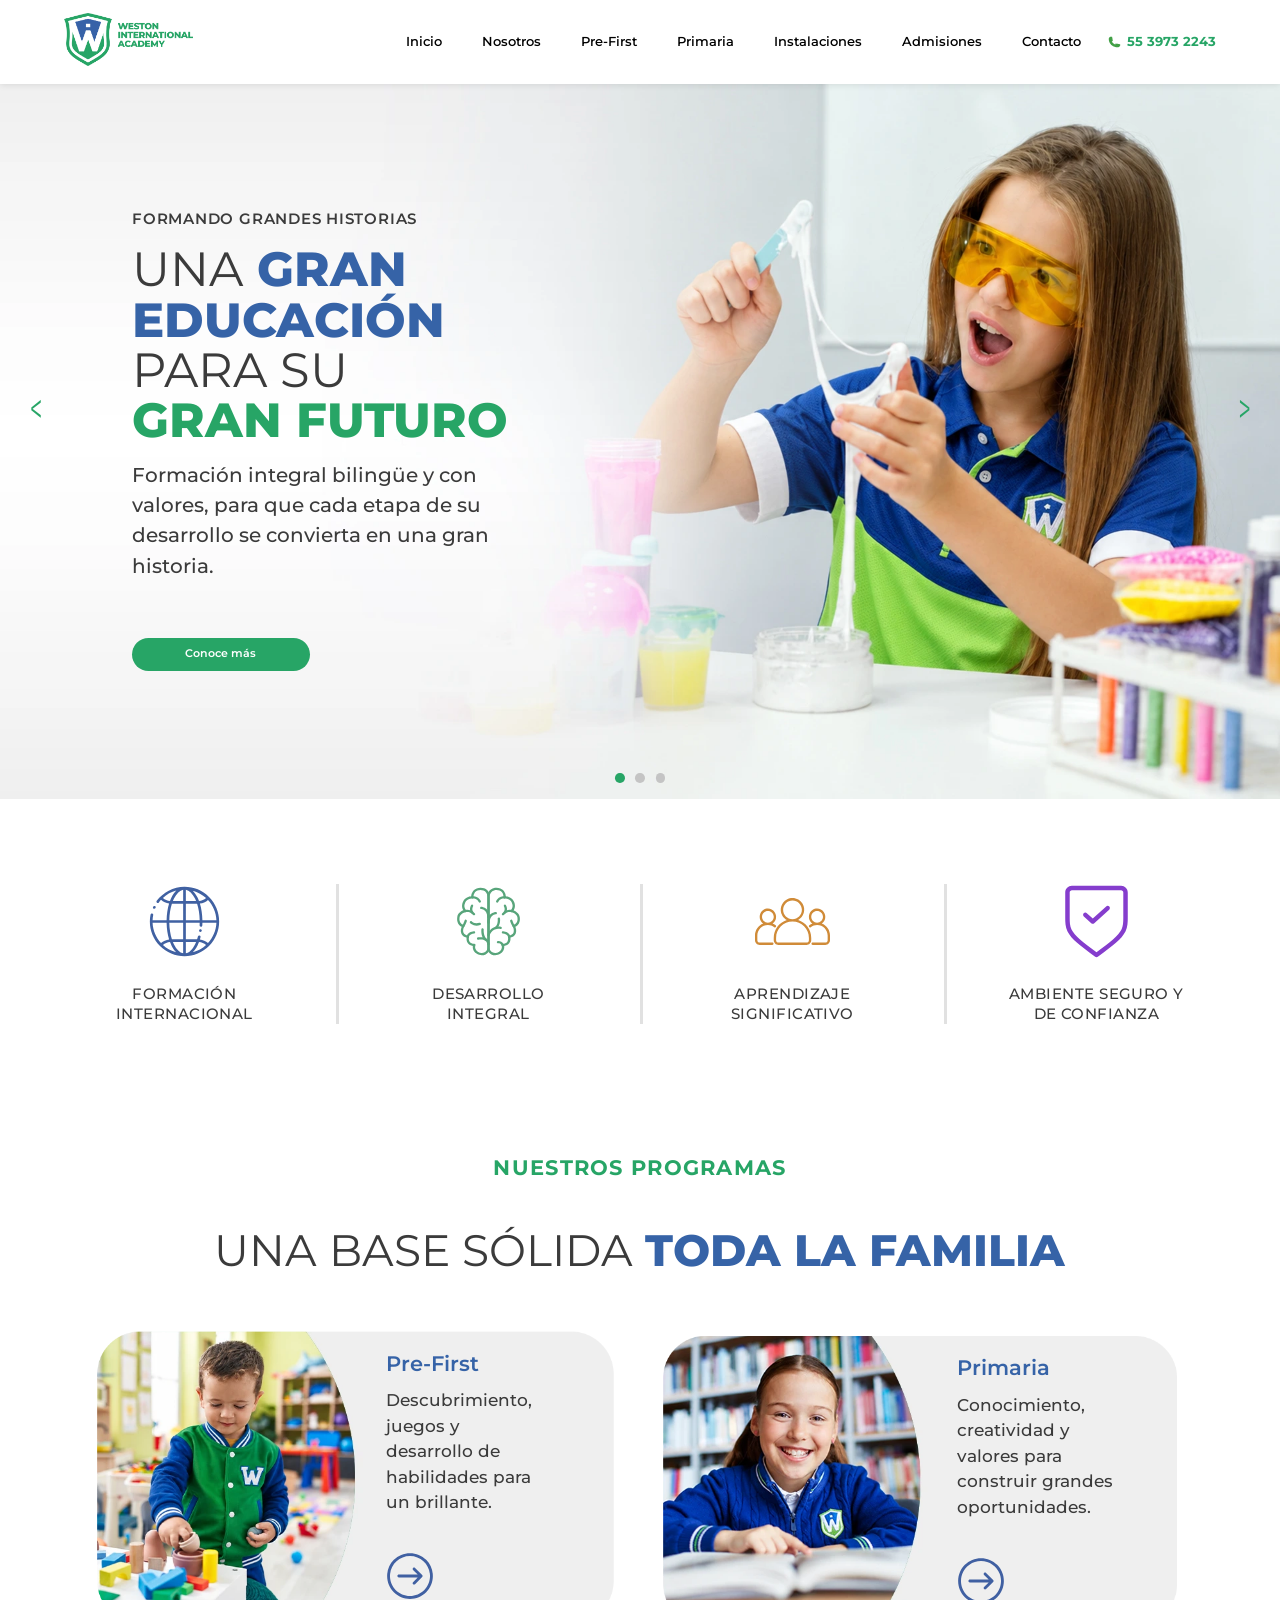
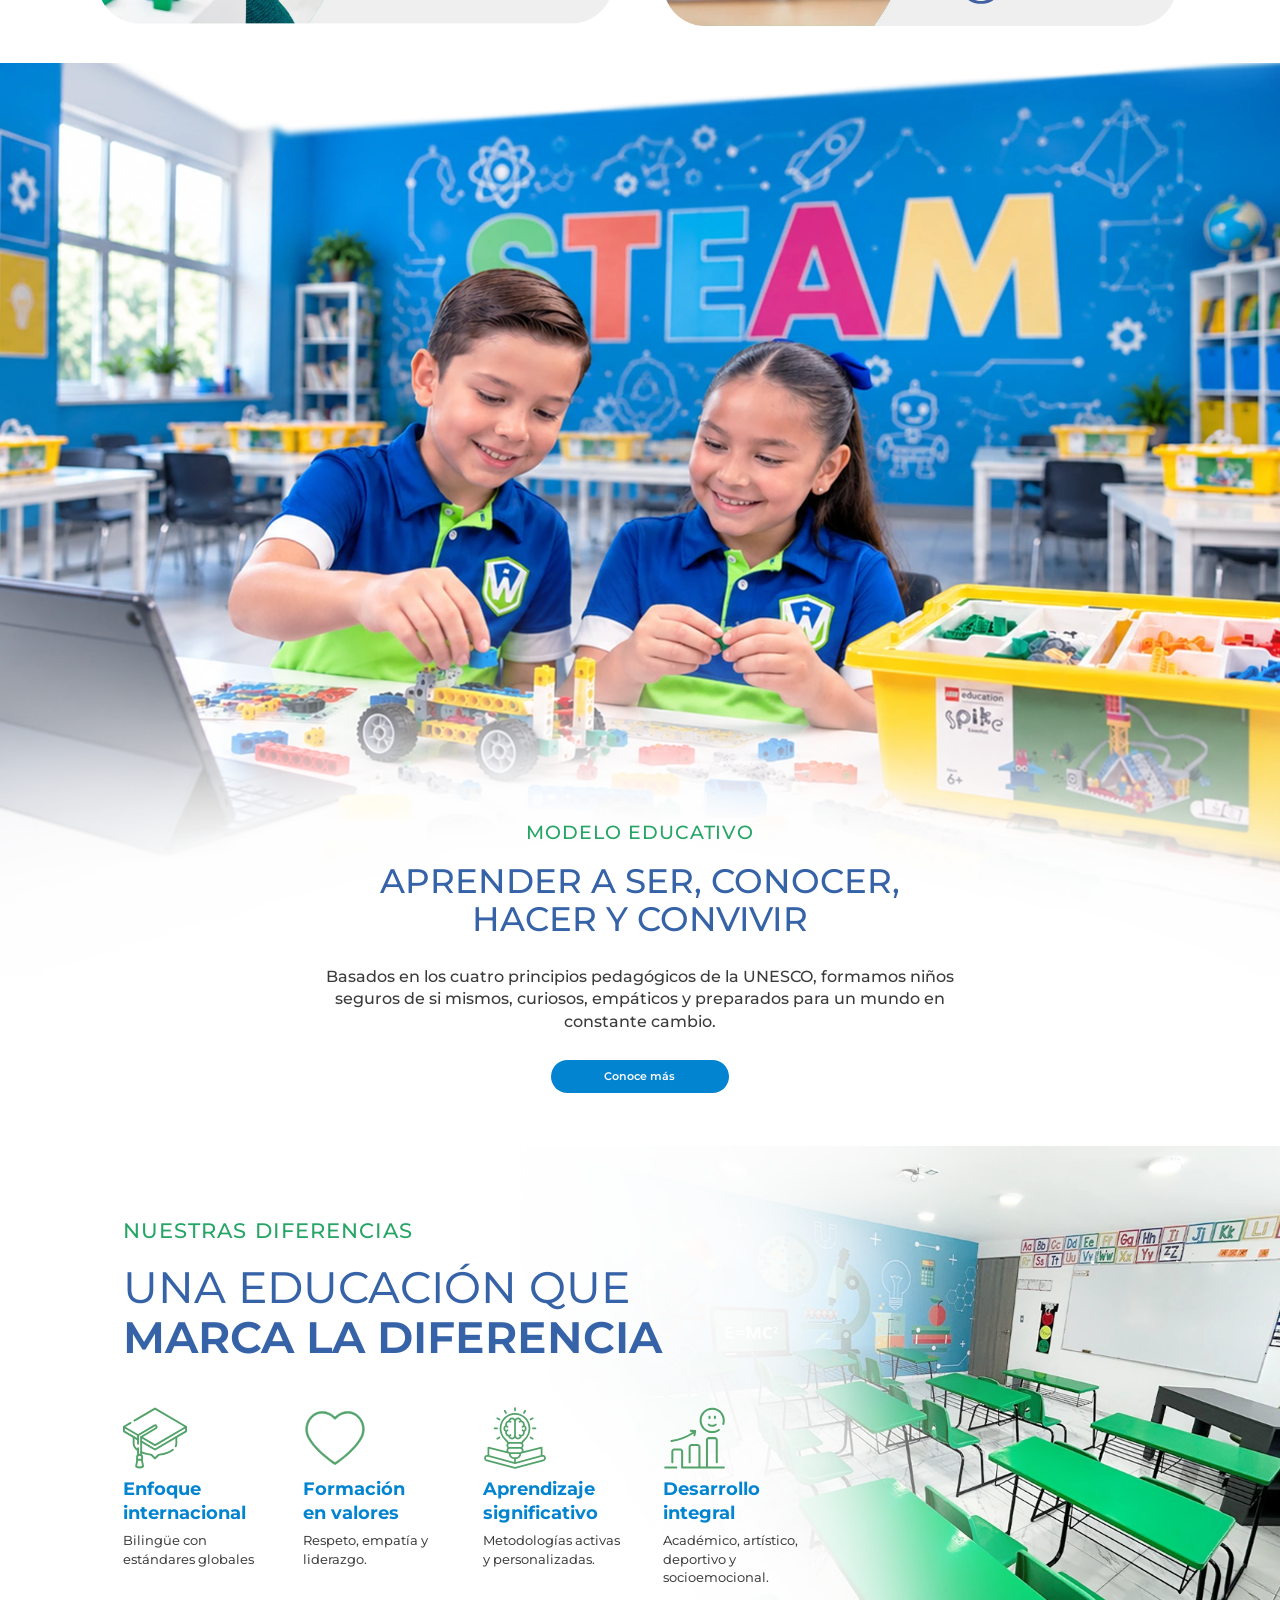
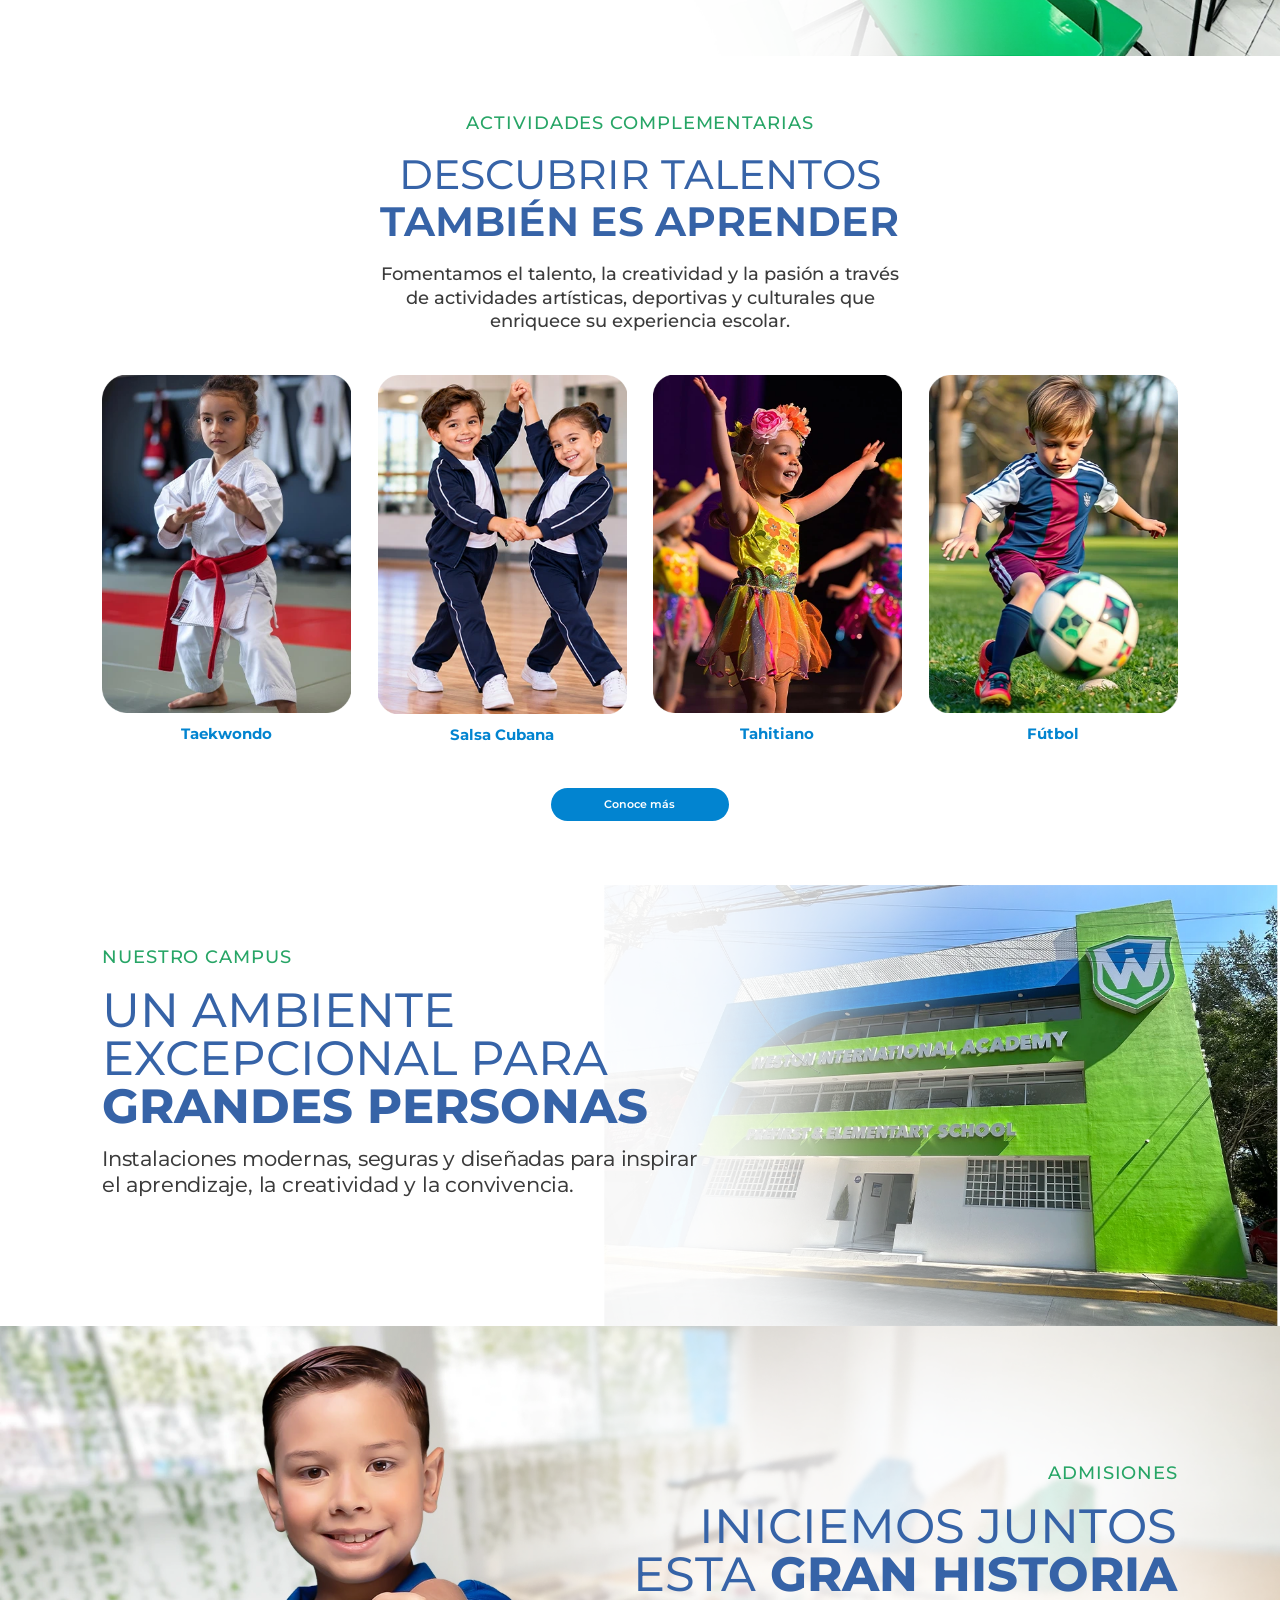
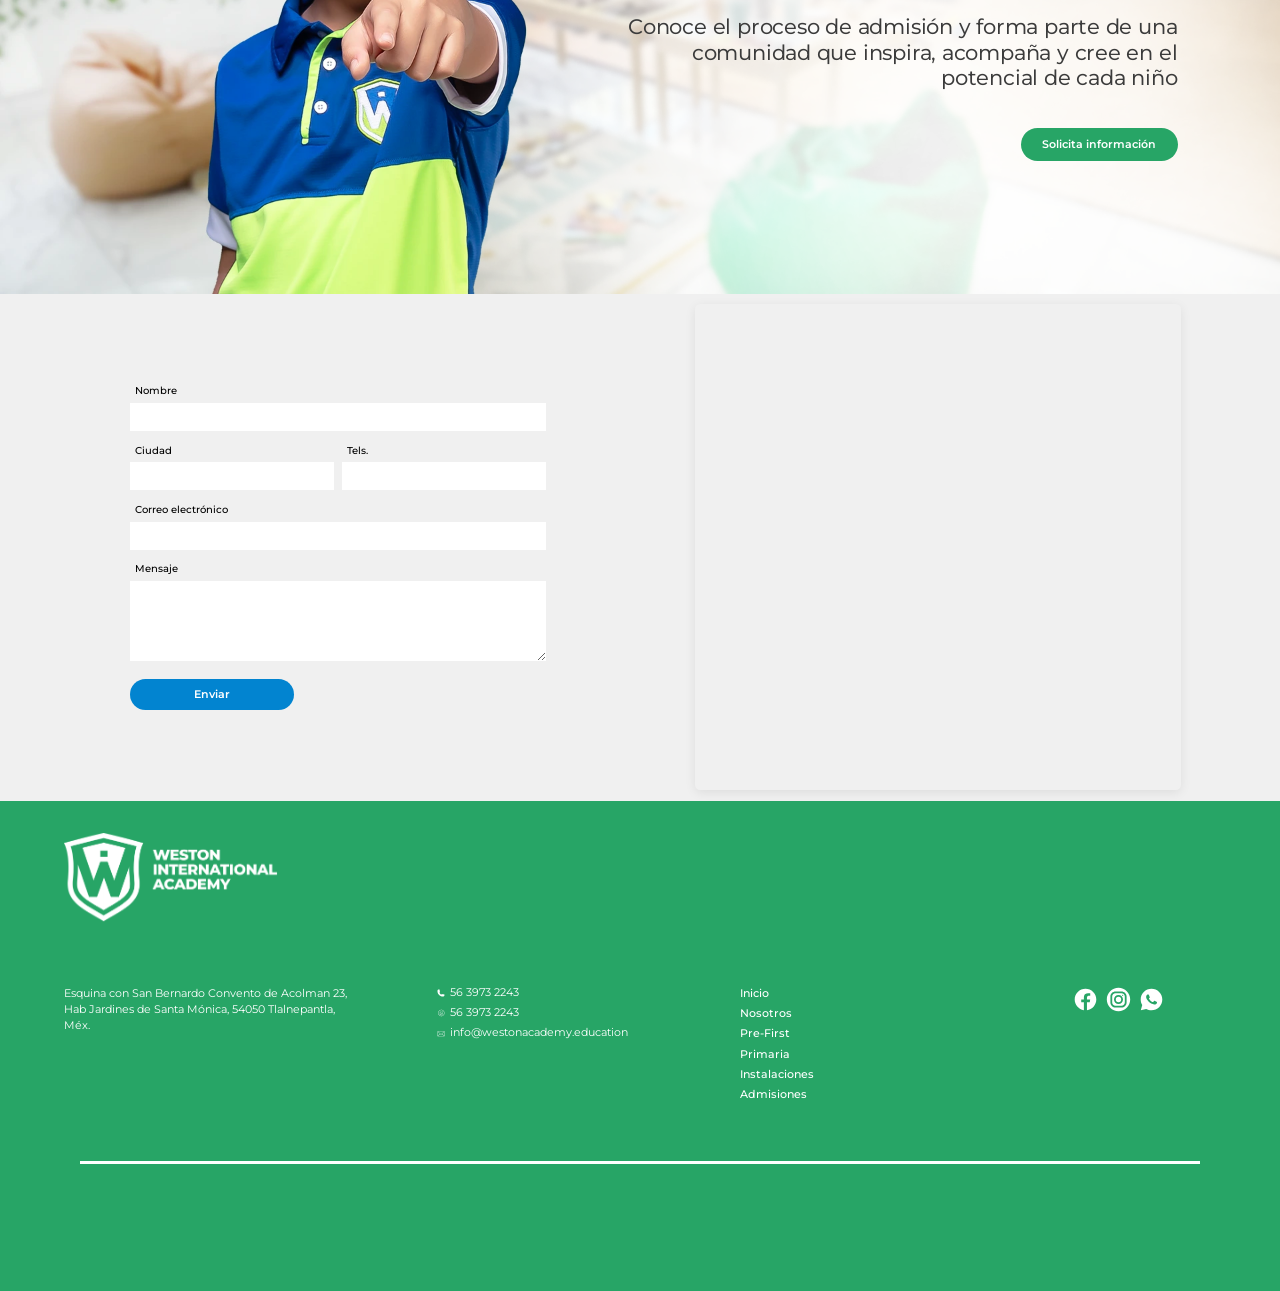
==== commit 27a6bd3a: "se agrego el link a modelo educativo en la card 2 de primaria en la seccion de nuestros programas" ====
--- a/index.html
+++ b/index.html
@@ -47,8 +47,8 @@
                 <div class="seccion-2">
                     <a href="index.html" class="nav-link">Inicio</a>
                     <a href="modelo_educativo.html" class="nav-link">Nosotros</a>
-                    <a href="404.html" class="nav-link">Pre-First</a>
-                    <a href="404.html" class="nav-link">Primaria</a>
+                    <a href="pre-first.html" class="nav-link">Pre-First</a>
+                    <a href="modelo_educativo.html" class="nav-link">Primaria</a>
                     <a href="instalaciones.html" class="nav-link">Instalaciones</a>
                     <a href="informes.html" class="nav-link">Admisiones</a>
                     <a href="#contacto" class="nav-link">Contacto</a>
@@ -142,7 +142,7 @@
                                 Formación integral bilingüe y con valores, para que cada etapa de su desarrollo se convierta en una gran historia.
                             </p>
 
-                            <a href="404.html" class="hero-btn">Conoce más</a>
+                            <a href="modelo_educativo.html" class="hero-btn">Conoce más</a>
 
                         </div>
                     </div>
@@ -662,11 +662,11 @@
             <div class="footer-grupo footer-grupo-nav">
                 <ul class="footer-lista-nav">
                     <li><a href="#hero" class="footer-nav-link">Inicio</a></li>
-                    <li><a href="#nosotros" class="footer-nav-link">Nosotros</a></li>
-                    <li><a href="404.html" class="footer-nav-link">Pre-First</a></li>
-                    <li><a href="404.html" class="footer-nav-link">Primaria</a></li>
-                    <li><a href="404.html" class="footer-nav-link">Instalaciones</a></li>
-                    <li><a href="404.html" class="footer-nav-link">Admisiones</a></li>
+                    <li><a href="#nosotros.html" class="footer-nav-link">Nosotros</a></li>
+                    <li><a href="pre-first.html" class="footer-nav-link">Pre-First</a></li>
+                    <li><a href="modelo_educativo.html" class="footer-nav-link">Primaria</a></li>
+                    <li><a href="instalaciones.html" class="footer-nav-link">Instalaciones</a></li>
+                    <li><a href="informes.html" class="footer-nav-link">Admisiones</a></li>
                 </ul>
             </div>
 
--- a/style.css
+++ b/style.css
@@ -2775,7 +2775,8 @@
 #nosotros,
 #programas,
 #instalaciones,
-#admisiones {
+#admisiones
+#contacto {
     scroll-margin-top: var(--altura-navbar);
 }
 
@@ -5162,12 +5163,12 @@
         margin-top: var(--altura-navbar);
         
         /* Redefinimos variables para celular */
-        --hero-informes-titulo-size: 2.2rem;     /* Ajuste específico para pantalla vertical */
+        --hero-informes-titulo-size: 3.2rem;     /* Ajuste específico para pantalla vertical */
         --hero-informes-padding-izq: 0;
         --hero-informes-max-ancho-titulo: 100%;
         
         /* Variable exclusiva para el encuadre móvil */
-        --hero-informes-posicion-img: 95%; 
+        --hero-informes-posicion-img: 70%; 
     }
 
     /* Imagen: define altura en celular y permite encuadre */
@@ -5185,7 +5186,7 @@
         left: 0;
         width: 100%;
         height: 100%;
-        background-color: rgba(54, 99, 167, 0.4); /* #3663a7 al 40% de opacidad */
+        background-color: rgba(54, 99, 167, 0.7); /* #3663a7 al 40% de opacidad */
         pointer-events: none;
         z-index: 1;
     }
@@ -5201,4 +5202,812 @@
         text-align: center;
         padding: 0 1rem;
     }
+}
+
+/* =============================================
+   BLOQUE: Sección 3 - Proceso de Admisión (4 Pasos)
+   ============================================= */
+.seccion-proceso {
+    position: relative;
+    width: 100%;
+    overflow: hidden;
+
+    /* ⬇ VARIABLES AJUSTABLES DE ESTA SECCIÓN (Desktop) */
+    --proceso-desplazamiento-izq: 15%;        /* Qué tan a la izquierda está el bloque entero de los 4 grupos */
+    --proceso-gap-entre-grupos: 3rem;         /* Distancia vertical entre cada uno de los 4 grupos */
+    
+    /* Gaps internos de cada grupo */
+    --proceso-gap-icono-titulo: 1.5rem;       /* Separación vertical SVG ↔ Título */
+    --proceso-gap-titulo-parrafo: 0.8rem;     /* Separación vertical Título ↔ Párrafo */
+
+    /* Tamaños comunales */
+    --proceso-icono-size: 14rem;               /* Tamaño del SVG (como la foto está recortada y adaptada, este CSS le dará su tamaño final en pantalla) */
+    --proceso-numero-size: 3.2rem;            /* Tamaño de los números 1, 2, 3, 4 */
+    --proceso-titulo-fs: 2.8rem;              /* Tamaño de fuente del Título */
+    --proceso-parrafo-fs: 1.8rem;             /* Tamaño de fuente del Párrafo */
+
+    --proceso-max-ancho-grupo: 26rem;         /* Ancho máximo de cada grupo para que los textos rompan línea armónicamente */
+}
+
+/* =============================================
+   Capa 1: Imagen de fondo (Define la altura real)
+   ============================================= */
+.proceso-bg {
+    width: 100%;
+    height: auto;
+    display: block;
+    object-fit: cover;
+}
+
+/* =============================================
+   Capa 2: Overlay Absoluto
+   ============================================= */
+.proceso-overlay {
+    position: absolute;
+    top: 0;
+    left: 0;
+    width: 100%;
+    height: 100%;
+    display: flex;
+    align-items: center;      /* Centra la pila verticalmente respecto a la imagen */
+    justify-content: flex-start;
+    z-index: 2;
+}
+
+/* Contenedor Pila: Desplazado a la izquierda según la variable */
+.proceso-pila {
+    display: flex;
+    flex-direction: column;
+    gap: var(--proceso-gap-entre-grupos); /* Separación entre cada grupo */
+    margin-left: var(--proceso-desplazamiento-izq);
+}
+
+/* =============================================
+   BLOQUE: Estructura de cada Grupo
+   ============================================= */
+.proceso-grupo {
+    position: relative;
+    display: flex;
+    flex-direction: column;
+    align-items: center;      /* Todo centrado horizontalmente */
+    text-align: center;
+    max-width: var(--proceso-max-ancho-grupo);
+}
+
+/* --- SVG (Icono) --- */
+.proceso-icono {
+    width: var(--proceso-icono-size);
+    height: var(--proceso-icono-size);
+    object-fit: contain;
+    display: block;
+    margin-bottom: var(--proceso-gap-icono-titulo);
+}
+
+/* --- Título --- */
+.proceso-titulo {
+    font-family: var(--fuente-principal);
+    color: var(--color-verde); /* Los títulos siempre son verdes según tus instrucciones */
+    font-weight: 700;
+    font-size: var(--proceso-titulo-fs);
+    line-height: 1.15;
+    margin-bottom: var(--proceso-gap-titulo-parrafo);
+}
+
+/* --- Párrafo --- */
+.proceso-parrafo {
+    font-family: var(--fuente-principal);
+    color: var(--color-texto);
+    font-weight: 400;
+    font-size: var(--proceso-parrafo-fs);
+    line-height: 1.1;
+}
+
+/* =============================================
+   BLOQUE: Los Números (Posicionamiento Absoluto)
+   ============================================= */
+.proceso-numero {
+    position: absolute;
+    top: -1rem; /* Desplazado ligeramente hacia arriba respecto al icono */
+    font-family: var(--fuente-principal);
+    font-weight: 700;
+    font-size: var(--proceso-numero-size);
+    line-height: 1;
+    z-index: 3;
+}
+
+/* Clases para los colores */
+.numero-verde {
+    color: var(--color-verde);
+}
+
+.numero-azul {
+    color: #3663a7;
+}
+
+/* Clases para anclaje (Izquierda o Derecha) */
+.ancla-izq {
+    left: 0;
+}
+
+.ancla-der {
+    right: 0;
+}
+
+/* =============================================
+   BLOQUE: RESPONSIVE MÓVIL (≤ 768px)
+   ============================================= */
+@media (max-width: 768px) {
+    .seccion-proceso {
+        /* Redefinimos variables para celular */
+        --proceso-desplazamiento-izq: 0;          /* En celular se centra la pila */
+        --proceso-gap-entre-grupos: 3.5rem;       /* Reducimos el gap entre grupos */
+        
+        --proceso-gap-icono-titulo: 1rem;
+        --proceso-gap-titulo-parrafo: 0.5rem;
+
+        --proceso-icono-size: 5.5rem;
+        --proceso-numero-size: 3.5rem;
+        --proceso-titulo-fs: 1.6rem;
+        --proceso-parrafo-fs: 1.15rem;
+
+        --proceso-max-ancho-grupo: 85%;           /* Toma el 85% del ancho de la pantalla */
+    }
+
+    /* ------------------------------------------------- */
+    /* 1. Imagen recorta de los lados (aumenta altura proporcional) */
+    /* ------------------------------------------------- */
+    .proceso-bg {
+        /* En móvil forzamos una altura mínima para que los 4 grupos quepan
+           sin estirar infinitamente la imagen y perdiendo calidad */
+        min-height: 60rem; 
+        height: 120vh;     
+        object-fit: cover;
+        object-position: center center;
+    }
+
+    /* Capa blanca translúcida OPCIONAL para asegurar legibilidad en móvil
+       (la imagen se recorta, puede que los textos caigan en zonas oscuras) */
+    .seccion-proceso::after {
+        content: '';
+        position: absolute;
+        inset: 0;
+        background-color: rgba(255, 255, 255, 0.65);
+        pointer-events: none;
+        z-index: 1;
+    }
+
+    /* ------------------------------------------------- */
+    /* 2. Pila centrada                                  */
+    /* ------------------------------------------------- */
+    .proceso-overlay {
+        justify-content: center; /* Centra la pila horizontalmente */
+    }
+
+    .proceso-pila {
+        width: 100%;
+        align-items: center; /* Centra cada grupo dentro de la pila */
+        padding: 2rem 0;
+    }
+
+    /* Anclajes de números ajustados para que no se salgan de pantalla en móvil */
+    .ancla-izq {
+        left: 4rem;
+    }
+
+    .ancla-der {
+        right: 4rem;
+    }
+}
+
+/* =============================================
+   BLOQUE: Sección Hero - Pre-First
+   ============================================= */
+.hero-prefirst {
+    position: relative;
+    width: 100%;
+    /* Compensa la navbar fija usando la variable global */
+    margin-top: var(--altura-navbar);
+    overflow: hidden;
+
+    /* ⬇ VARIABLES DE LA SECCIÓN */
+    --hero-prefirst-padding-izq: 8%;         /* Separación del borde izquierdo en desktop */
+    --hero-prefirst-gap-titulos: 0.2rem;       /* Separación vertical mínima entre ambos títulos */
+    
+    --hero-prefirst-titulo1-size: 4rem;      /* Tamaño base del título 1 */
+    --hero-prefirst-titulo1-max: 35rem;      /* Controla saltos de línea del título 1 */
+    --hero-prefirst-titulo1-peso: 450;       /* Peso del título 1 */
+    
+    --hero-prefirst-titulo2-size: 4rem;      /* Tamaño base del título 2 */
+    --hero-prefirst-titulo2-max: 35rem;      /* Controla saltos de línea del título 2 */
+    --hero-prefirst-titulo2-peso: 650;       /* Peso del título 2 */
+}
+
+/* =============================================
+   Capa 1 - Imagen de fondo (Define la altura)
+   ============================================= */
+.hero-prefirst-bg {
+    width: 100%;
+    height: auto;
+    display: block;
+    object-fit: cover;
+}
+
+/* Capa verde de contraste (oculta en desktop, visible en móvil) */
+.hero-prefirst-overlay {
+    display: none; 
+}
+
+/* =============================================
+   Capa 2 - Contenedor de los títulos
+   ============================================= */
+.hero-prefirst-contenedor {
+    position: absolute;
+    top: 0;
+    left: 0;
+    width: 100%;
+    height: 100%;
+    display: flex;
+    align-items: center;  /* Centrado vertical en relación a la sección */
+    padding-left: var(--hero-prefirst-padding-izq); 
+}
+
+/* Contenedor interno para agrupar los dos títulos y controlar su gap */
+.hero-prefirst-titulos-wrapper {
+    display: flex;
+    flex-direction: column;
+    align-items: flex-start; /* Alineados a la izquierda entre sí */
+    gap: var(--hero-prefirst-gap-titulos);
+}
+
+/* Título 1 */
+.hero-prefirst-titulo1 {
+    font-family: var(--fuente-principal);
+    color: var(--color-blanco);
+    font-size: var(--hero-prefirst-titulo1-size); 
+    font-weight: var(--hero-prefirst-titulo1-peso);
+    line-height: 1.1;
+    text-align: left;
+    max-width: var(--hero-prefirst-titulo1-max); 
+    margin: 0;
+}
+
+/* Título 2 */
+.hero-prefirst-titulo2 {
+    font-family: var(--fuente-principal);
+    color: var(--color-blanco);
+    font-size: var(--hero-prefirst-titulo2-size); 
+    font-weight: var(--hero-prefirst-titulo2-peso);
+    font-style: italic; /* Italic solicitado */
+    line-height: 1.1;
+    text-align: left;
+    max-width: var(--hero-prefirst-titulo2-max); 
+    margin: 0;
+}
+
+
+/* =============================================
+   BLOQUE: RESPONSIVE MÓVIL (≤ 768px)
+   ============================================= */
+@media (max-width: 768px) {
+    .hero-prefirst {
+        margin-top: var(--altura-navbar);
+        
+        /* Redefinimos variables para celular */
+        --hero-prefirst-padding-izq: 0;
+        
+        --hero-prefirst-titulo1-size: 2.2rem;
+        --hero-prefirst-titulo1-max: 100%;
+        
+        --hero-prefirst-titulo2-size: 2.2rem;
+        --hero-prefirst-titulo2-max: 100%;
+        
+        /* Variable exclusiva para el encuadre móvil */
+        --hero-prefirst-posicion-img: 75%; /* Ajusta el % para mostrar el centro de la mitad derecha */
+    }
+
+    /* Imagen: define altura en celular y permite encuadre */
+    .hero-prefirst-bg {
+        min-height: 25rem; 
+        height: 50vh;
+        object-position: var(--hero-prefirst-posicion-img) center;
+    }
+
+    /* Capa verde de contraste (baja opacidad con gradiente a transparente) */
+    .hero-prefirst-overlay {
+        display: block;
+        position: absolute;
+        top: 0;
+        left: 0;
+        width: 100%;
+        height: 100%;
+        /* Gradiente: #27a565 al 60% arriba, desvaneciéndose a transparente abajo */
+        background: linear-gradient(to bottom, rgba(39, 165, 101, 0.6) 0%, rgba(39, 165, 101, 0.4) 60%, rgba(39, 165, 101, 0) 100%);
+        pointer-events: none;
+        z-index: 1;
+    }
+
+    /* Contenedor del título pasa a centrado horizontal */
+    .hero-prefirst-contenedor {
+        justify-content: center; /* Centrado horizontal */
+        z-index: 2; /* Por encima del overlay verde */
+    }
+
+    /* Títulos justificados con última línea centrada (y alineados al centro en su contenedor flex) */
+    .hero-prefirst-titulos-wrapper {
+        align-items: center; 
+        width: 100%;
+        padding: 0 6%;
+    }
+
+    .hero-prefirst-titulo1,
+    .hero-prefirst-titulo2 {
+        text-align: center;
+        text-align-last: center;
+    }
+}
+
+/* =============================================
+   BLOQUE: Sección 2 - Beneficios Pre-First
+   ============================================= */
+.seccion-beneficios-prefirst {
+    background-color: #f4f4f4;
+    width: 100%;
+    padding: 6rem 0;
+    display: flex;
+    flex-direction: column;
+    align-items: center;
+
+    /* ⬇ VARIABLES AJUSTABLES DE ESTA SECCIÓN */
+    --prefirst-gap-secciones: 5rem;              /* Separación vertical entre los textos superiores y la cola de grupos */
+    
+    /* Gaps Textos Superiores */
+    --prefirst-gap-sub-titulo: 1rem;             /* Separación subtítulo ↔ título */
+    --prefirst-gap-titulo-parrafo: 2rem;         /* Separación título ↔ párrafo */
+
+    /* Tamaños Textos Superiores */
+    --prefirst-subtitulo-size: 2rem;
+    --prefirst-titulo-size: 4.7rem;
+    --prefirst-parrafo-size: 2.1rem;
+    
+    /* Gaps Cola de Grupos */
+    --prefirst-grupos-gap-horizontal: 5rem;      /* Separación horizontal entre los 5 grupos */
+    --prefirst-grupo-gap-icono-titulo: 1.5rem;   /* Separación vertical SVG ↔ Título en cada grupo */
+    --prefirst-grupo-gap-titulo-parrafo: 2rem; /* Separación vertical Título ↔ Párrafo en cada grupo */
+
+    /* Tamaños Cola de Grupos */
+    --prefirst-icono-size: 6.5rem;               /* Tamaño de los SVG */
+    --prefirst-grupo-titulo-size: 1.9rem;
+    --prefirst-grupo-parrafo-size: 1.4rem;
+
+    /* Max-widths individuales de cada grupo para control de saltos de línea */
+    --prefirst-g1-max-titulo: 16rem;
+    --prefirst-g1-max-parrafo: 18rem;
+
+    --prefirst-g2-max-titulo: 20rem;
+    --prefirst-g2-max-parrafo: 14rem;
+
+    --prefirst-g3-max-titulo: 12rem;
+    --prefirst-g3-max-parrafo: 15rem;
+
+    --prefirst-g4-max-titulo: 10rem;
+    --prefirst-g4-max-parrafo: 13rem;
+
+    --prefirst-g5-max-titulo: 18rem;
+    --prefirst-g5-max-parrafo: 18rem;
+}
+
+/* =============================================
+   Contenedor Superior (Textos)
+   ============================================= */
+.prefirst-textos-contenedor {
+    display: flex;
+    flex-direction: column;
+    align-items: center;
+    text-align: center;
+    margin-bottom: var(--prefirst-gap-secciones);
+    padding: 0 5%;
+}
+
+.prefirst-subtitulo {
+    font-family: var(--fuente-principal);
+    color: var(--color-verde);
+    font-size: var(--prefirst-subtitulo-size);
+    font-weight: 450;
+    margin-bottom: var(--prefirst-gap-sub-titulo);
+    letter-spacing: 0.05em;
+}
+
+.prefirst-titulo {
+    font-family: var(--fuente-principal);
+    color: #3663a7;
+    font-size: var(--prefirst-titulo-size);
+    font-weight: 900;
+    line-height: 1.15;
+    margin-bottom: var(--prefirst-gap-titulo-parrafo);
+    max-width: 90rem;
+}
+
+.prefirst-parrafo {
+    font-family: var(--fuente-principal);
+    color: var(--color-texto);
+    font-size: var(--prefirst-parrafo-size);
+    font-weight: 500;
+    line-height: 1.2;
+    max-width: 91rem;
+}
+
+/* =============================================
+   Contenedor Inferior (Cola de 5 grupos)
+   ============================================= */
+.prefirst-cola-grupos {
+    display: flex;
+    justify-content: center;
+    align-items: flex-start; /* Alinea los grupos por su parte superior */
+    gap: var(--prefirst-grupos-gap-horizontal);
+    width: 100%;
+    padding: 0 2rem;
+}
+
+/* =============================================
+   Cada Grupo Individual
+   ============================================= */
+.prefirst-grupo {
+    display: flex;
+    flex-direction: column;
+    align-items: center;
+    text-align: center;
+}
+
+.prefirst-icono {
+    width: var(--prefirst-icono-size);
+    height: var(--prefirst-icono-size);
+    object-fit: contain;
+    display: block;
+    margin-bottom: var(--prefirst-grupo-gap-icono-titulo);
+}
+
+.prefirst-grupo-titulo {
+    font-family: var(--fuente-principal);
+    color: var(--color-verde);
+    font-size: var(--prefirst-grupo-titulo-size);
+    font-weight: 700;
+    line-height: 1.25;
+    margin-bottom: var(--prefirst-grupo-gap-titulo-parrafo);
+}
+
+.prefirst-grupo-parrafo {
+    font-family: var(--fuente-principal);
+    color: var(--color-texto);
+    font-size: var(--prefirst-grupo-parrafo-size);
+    font-weight: 450;
+    line-height: 1.35;
+}
+
+/* --- Max-widths aplicados individualmente --- */
+.prefirst-grupo:nth-child(1) .prefirst-grupo-titulo { max-width: var(--prefirst-g1-max-titulo); }
+.prefirst-grupo:nth-child(1) .prefirst-grupo-parrafo { max-width: var(--prefirst-g1-max-parrafo); }
+
+.prefirst-grupo:nth-child(2) .prefirst-grupo-titulo { max-width: var(--prefirst-g2-max-titulo); }
+.prefirst-grupo:nth-child(2) .prefirst-grupo-parrafo { max-width: var(--prefirst-g2-max-parrafo); }
+
+.prefirst-grupo:nth-child(3) .prefirst-grupo-titulo { max-width: var(--prefirst-g3-max-titulo); }
+.prefirst-grupo:nth-child(3) .prefirst-grupo-parrafo { max-width: var(--prefirst-g3-max-parrafo); }
+
+.prefirst-grupo:nth-child(4) .prefirst-grupo-titulo { max-width: var(--prefirst-g4-max-titulo); }
+.prefirst-grupo:nth-child(4) .prefirst-grupo-parrafo { max-width: var(--prefirst-g4-max-parrafo); }
+
+.prefirst-grupo:nth-child(5) .prefirst-grupo-titulo { max-width: var(--prefirst-g5-max-titulo); }
+.prefirst-grupo:nth-child(5) .prefirst-grupo-parrafo { max-width: var(--prefirst-g5-max-parrafo); }
+
+
+/* =============================================
+   BLOQUE: RESPONSIVE MÓVIL (≤ 768px)
+   ============================================= */
+@media (max-width: 768px) {
+    .seccion-beneficios-prefirst {
+        padding: 4rem 0;
+        
+        /* Redefinimos variables para celular */
+        --prefirst-gap-secciones: 4rem;
+        
+        --prefirst-subtitulo-size: 1.2rem;
+        --prefirst-titulo-size: 2rem;
+        
+        /* ⬇ AJUSTES SOLICITADOS PARA MÓVIL */
+        --prefirst-parrafo-size: 1.25rem;            /* Aumentado de 1.15rem a 1.25rem */
+        --prefirst-grupo-titulo-size: 1.4rem;        /* Aumentado de 1.3rem a 1.4rem */
+        --prefirst-grupo-parrafo-size: 1.15rem;      /* Aumentado de 1.05rem a 1.15rem */
+
+        --prefirst-grupos-gap-horizontal: 4rem;      /* Aumentado de 3rem a 4rem (gap entre grupos apilados) */
+        
+        --prefirst-grupo-gap-icono-titulo: 1.2rem;   /* Separación SVG ↔ Título */
+        --prefirst-grupo-gap-titulo-parrafo: 0.2rem; /* ⬇ Disminuido drásticamente para acercar título y párrafo */
+        
+        --prefirst-icono-size: 5rem;
+    }
+
+    .prefirst-textos-contenedor {
+        padding: 0 6%;
+    }
+
+    .prefirst-titulo {
+        font-size: 1.8rem;
+    }
+
+    .prefirst-parrafo {
+        text-align: justify;
+        text-align-last: center;
+    }
+
+    /* La cola pasa de horizontal a vertical en celular */
+    .prefirst-cola-grupos {
+        flex-direction: column;
+        align-items: center;
+        gap: var(--prefirst-grupos-gap-horizontal); 
+    }
+
+    /* Quitamos las restricciones de max-width individuales para celular */
+    .prefirst-grupo-titulo,
+    .prefirst-grupo-parrafo {
+        max-width: 80% !important;
+    }
+    
+    .prefirst-grupo-parrafo {
+        text-align: justify;
+        text-align-last: center;
+    }
+
+    .prefirst-grupo-titulo br,
+    .prefirst-grupo-parrafo br {
+        display: none;
+    }
+}
+
+/* =============================================
+   BLOQUE: Sección 3 - 100% en Inglés (Pre-First)
+   ============================================= */
+.seccion-ingles {
+    position: relative;
+    background-color: #ffffff;
+    width: 100%;
+    overflow: hidden;
+
+    /* ⬇ VARIABLES AJUSTABLES DE ESTA SECCIÓN (Desktop) */
+    --ingles-split-izq: 52%;                      /* Ancho del contenedor izquierdo (textos) */
+    
+    --ingles-padding-izq: 5rem 3rem 5rem 8%;      /* Padding del contenedor izquierdo */
+    
+    /* Gaps verticales independientes */
+    --ingles-gap-sub-titulo: 0.8rem;              
+    --ingles-gap-titulo-parrafo: 1.5rem;          
+    --ingles-gap-parrafo-texto: 1.8rem;             
+    --ingles-gap-texto-lista: 1.5rem;             
+
+    /* Tamaños y anchos máximos independientes */
+    --ingles-subtitulo-fs: 2rem;
+    --ingles-subtitulo-max: 40rem;
+
+    --ingles-titulo-fs: 4rem;
+    --ingles-titulo-max: 45rem;
+
+    --ingles-parrafo-fs: 2rem;
+    --ingles-parrafo-max: 55rem;
+
+    --ingles-texto-fs: 2.1rem;
+    --ingles-texto-max: 55rem;
+
+    --ingles-lista-fs: 1.8rem;
+}
+
+/* =============================================
+   Capa 1 - Imagen de fondo (Dicta la altura de toda la sección)
+   ============================================= */
+.ingles-fondo {
+    width: 100%;
+    display: block;
+}
+
+.ingles-bg {
+    width: 100%;
+    height: auto;
+    display: block;
+    /* object-fit no recorta la imagen aquí porque está en flujo normal, 
+       pero se prepara para cuando lo haga en móvil */
+    object-fit: cover;
+}
+
+/* =============================================
+   Capa 2 - Contenido superpuesto (Absoluto en desktop)
+   ============================================= */
+.ingles-contenido {
+    position: absolute;
+    top: 0;
+    left: 0;
+    width: 100%;
+    height: 100%;
+    display: flex;
+    z-index: 2;
+}
+
+/* Mitad Izquierda: Contenedor de textos */
+.ingles-mitad-izq {
+    width: var(--ingles-split-izq);
+    height: 100%;
+    display: flex;
+    align-items: center; /* Centra los textos verticalmente respecto a toda la sección */
+}
+
+.ingles-textos-wrapper {
+    width: 100%;
+    padding: var(--ingles-padding-izq);
+    display: flex;
+    flex-direction: column;
+    align-items: flex-start;       /* Alineado a la izquierda */
+    text-align: left;
+    margin-left: 2rem;
+}
+
+/* Mitad Derecha: Vacía para dejar ver la imagen de fondo */
+.ingles-mitad-der {
+    width: calc(100% - var(--ingles-split-izq));
+    height: 100%;
+}
+
+/* =============================================
+   Tipografías y Elementos de la Pila
+   ============================================= */
+.ingles-subtitulo {
+    font-family: var(--fuente-principal);
+    color: var(--color-verde);
+    font-weight: 500;
+    font-size: var(--ingles-subtitulo-fs);
+    letter-spacing: 0.05em;
+    max-width: var(--ingles-subtitulo-max);
+    margin-bottom: var(--ingles-gap-sub-titulo);
+    text-align: left;
+    width: 100%;
+}
+
+.ingles-titulo {
+    font-family: var(--fuente-principal);
+    color: #3663a7;
+    font-weight: 800;
+    font-size: var(--ingles-titulo-fs);
+    line-height: 1.1;
+    max-width: var(--ingles-titulo-max);
+    margin-bottom: var(--ingles-gap-titulo-parrafo);
+    text-align: left;
+    width: 100%;
+}
+
+.ingles-parrafo {
+    font-family: var(--fuente-principal);
+    color: var(--color-texto);
+    font-weight: 500;
+    font-size: var(--ingles-parrafo-fs);
+    line-height: 1.4;
+    max-width: var(--ingles-parrafo-max);
+    margin-bottom: var(--ingles-gap-parrafo-texto);
+    text-align: left;
+    width: 100%;
+}
+
+.ingles-texto {
+    font-family: var(--fuente-principal);
+    color: #000000;
+    font-weight: 650;
+    font-size: var(--ingles-texto-fs);
+    line-height: 1.3;
+    max-width: var(--ingles-texto-max);
+    margin-bottom: var(--ingles-gap-texto-lista);
+    text-align: left;
+    width: 100%;
+}
+
+/* Lista con viñeta de puntos alineada por defecto */
+.ingles-lista {
+    list-style-type: disc;        
+    list-style-position: outside;  
+    margin-left: 1.5rem;          /* Espacio para la viñeta */
+    display: flex;
+    flex-direction: column;
+    gap: 0.4rem;
+    text-align: left;
+    width: 100%;
+}
+
+.ingles-lista li {
+    font-family: var(--fuente-principal);
+    color: #000000;
+    font-weight: 750;
+    font-size: var(--ingles-lista-fs);
+    line-height: 1;
+    text-align: left;
+}
+
+
+/* =============================================
+   BLOQUE: RESPONSIVE MÓVIL (≤ 768px)
+   ============================================= */
+@media (max-width: 768px) {
+
+    .seccion-ingles {
+        display: flex;
+        flex-direction: column;
+        background-color: #ffffff;
+    }
+
+    /* ------------------------------------------------- */
+    /* Capa 1: La imagen pasa arriba                     */
+    /* ------------------------------------------------- */
+    .ingles-fondo {
+        position: relative;
+        display: block;
+        width: 100%;
+    }
+
+    .ingles-bg {
+        width: 100%;
+        /* Altura fija para móvil, object-fit recorta lo que sobra */
+        height: 40vh;
+        min-height: 18rem;
+        object-fit: cover;
+        object-position: center right; /* Enfoca el centro-derecha de la imagen donde están los niños */
+    }
+
+    /* ------------------------------------------------- */
+    /* Capa 2: Contenido fluye de manera natural abajo   */
+    /* ------------------------------------------------- */
+    .ingles-contenido {
+        position: static;
+        width: 100%;
+        height: auto;
+        display: block;
+        background-color: #ffffff;
+    }
+
+    .ingles-mitad-der {
+        display: none;
+    }
+
+    .ingles-mitad-izq {
+        width: 100%;
+        display: block;
+    }
+
+    .ingles-textos-wrapper {
+        padding: 3rem 6% 4rem 6%;
+        align-items: center;       
+        text-align: center;        
+    }
+
+    /* Textos centrados y sin justificar según lo solicitado */
+    .ingles-subtitulo,
+    .ingles-titulo,
+    .ingles-parrafo,
+    .ingles-texto {
+        text-align: center;
+        max-width: 100%;
+    }
+
+    .ingles-subtitulo { font-size: 1.3rem; }
+    .ingles-titulo { font-size: 2.2rem; }
+    .ingles-parrafo { font-size: 1.15rem; }
+    .ingles-texto { font-size: 1.15rem; }
+
+    /* ------------------------------------------------- */
+    /* La lista se mantiene alineada a la izquierda      */
+    /* ------------------------------------------------- */
+    .ingles-lista {
+        align-self: flex-start;    
+        text-align: left;          
+        margin-left: 2rem;       /* Separación del borde izquierdo */  
+        width: auto;
+        max-width: 100%;
+    }
+
+    .ingles-lista li {
+        text-align: left;
+        font-size: 1.05rem;
+    }
 }
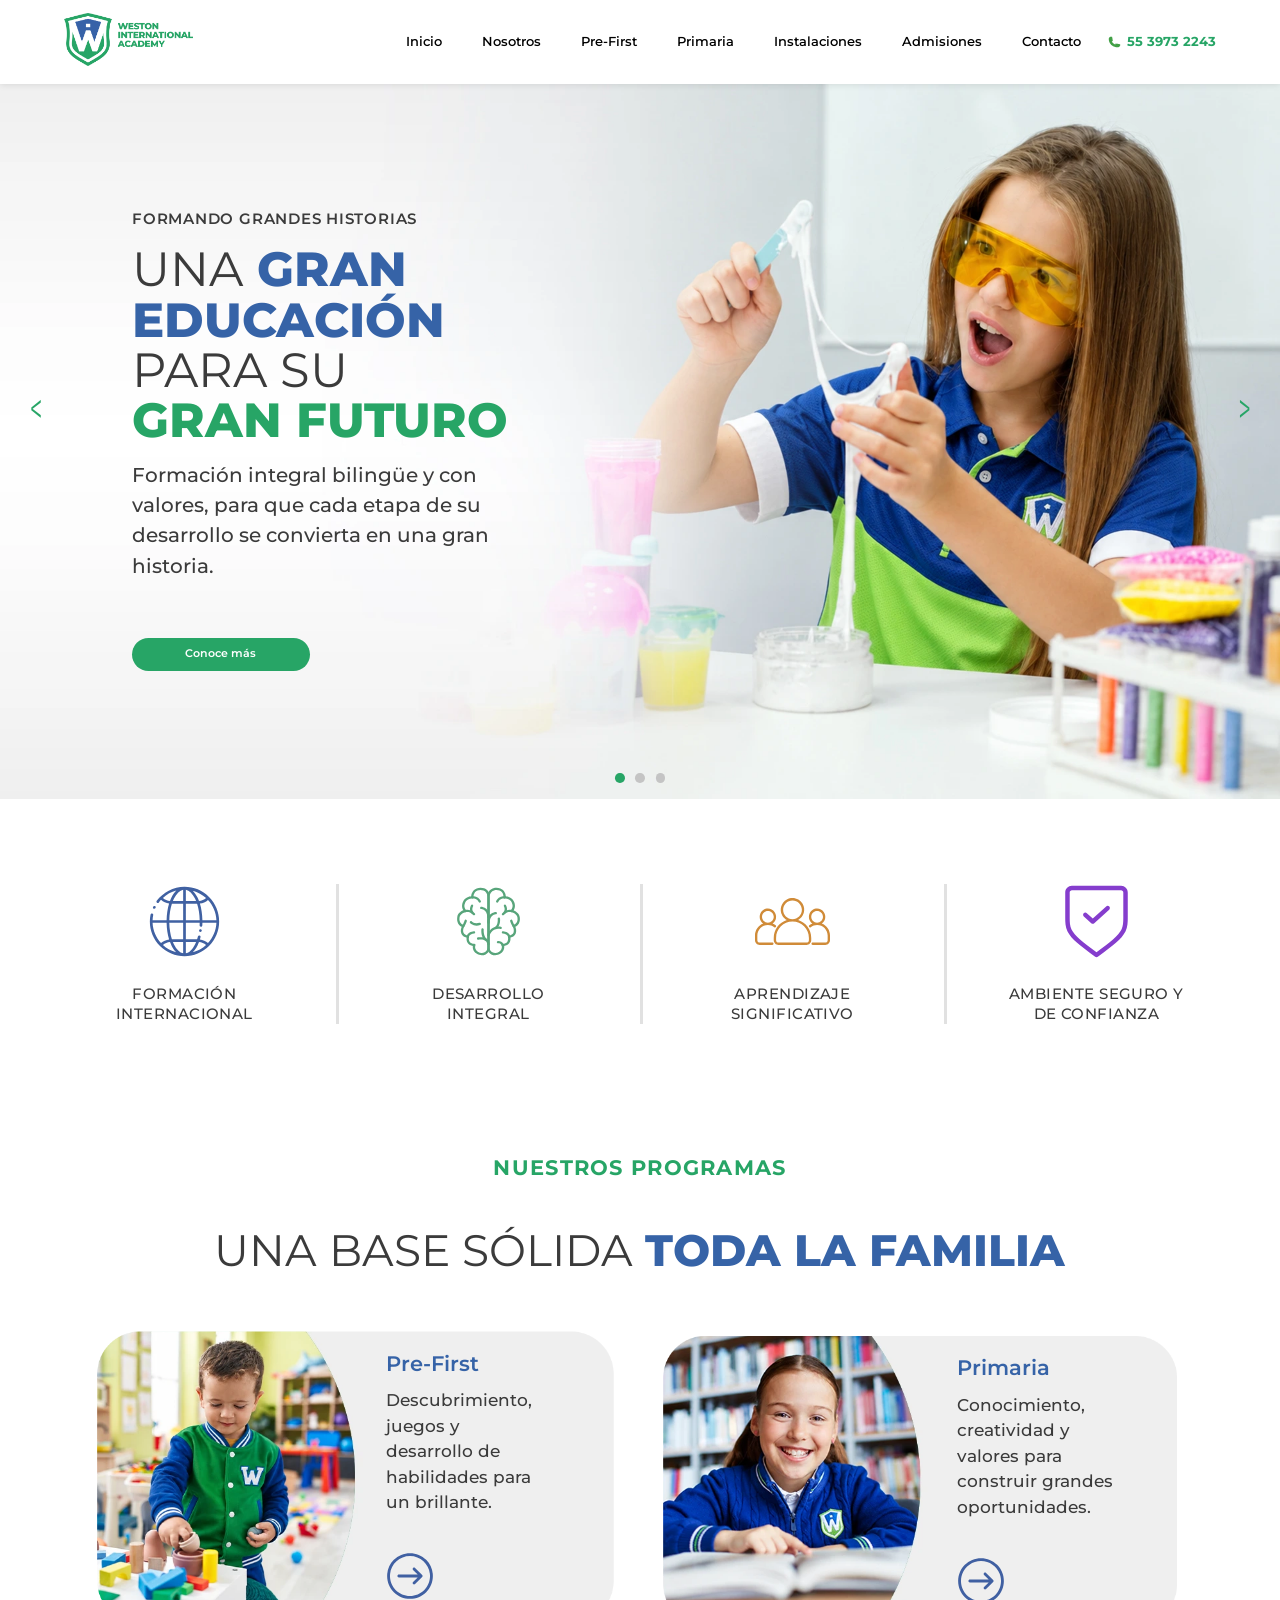
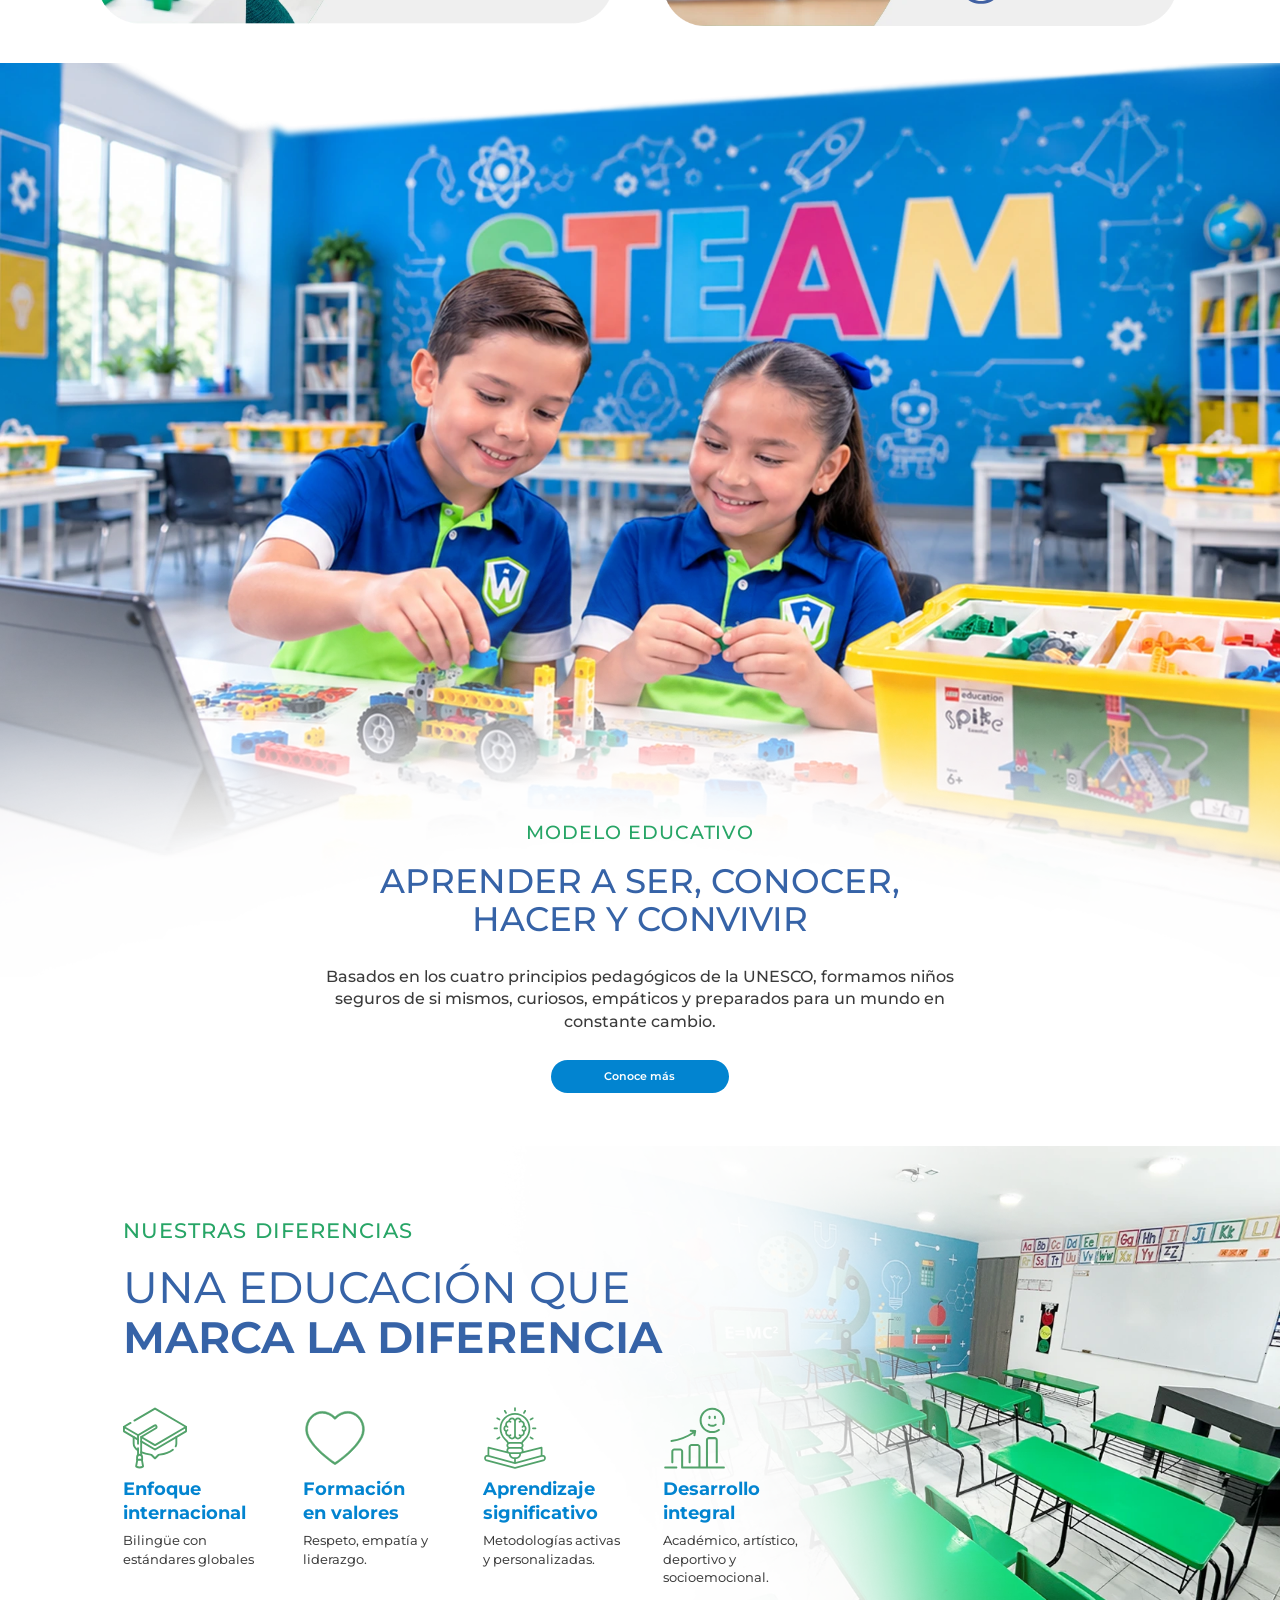
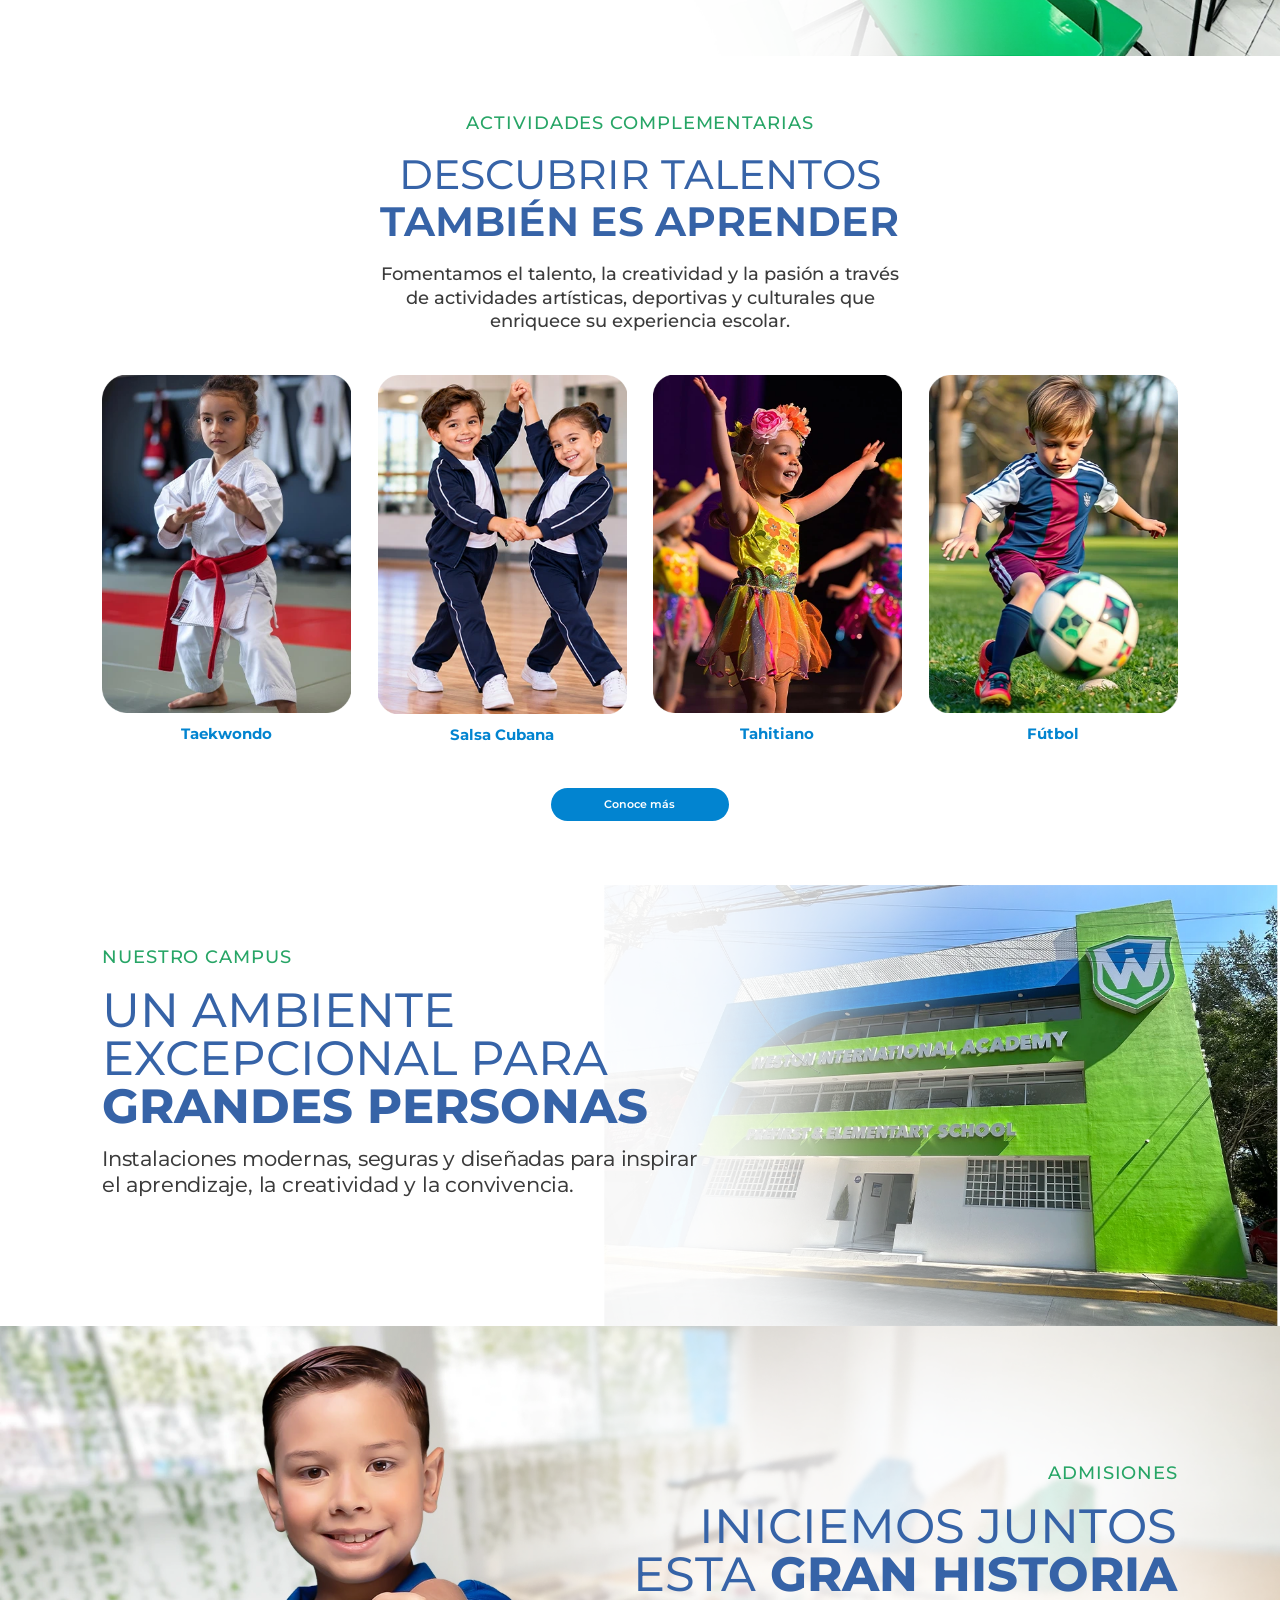
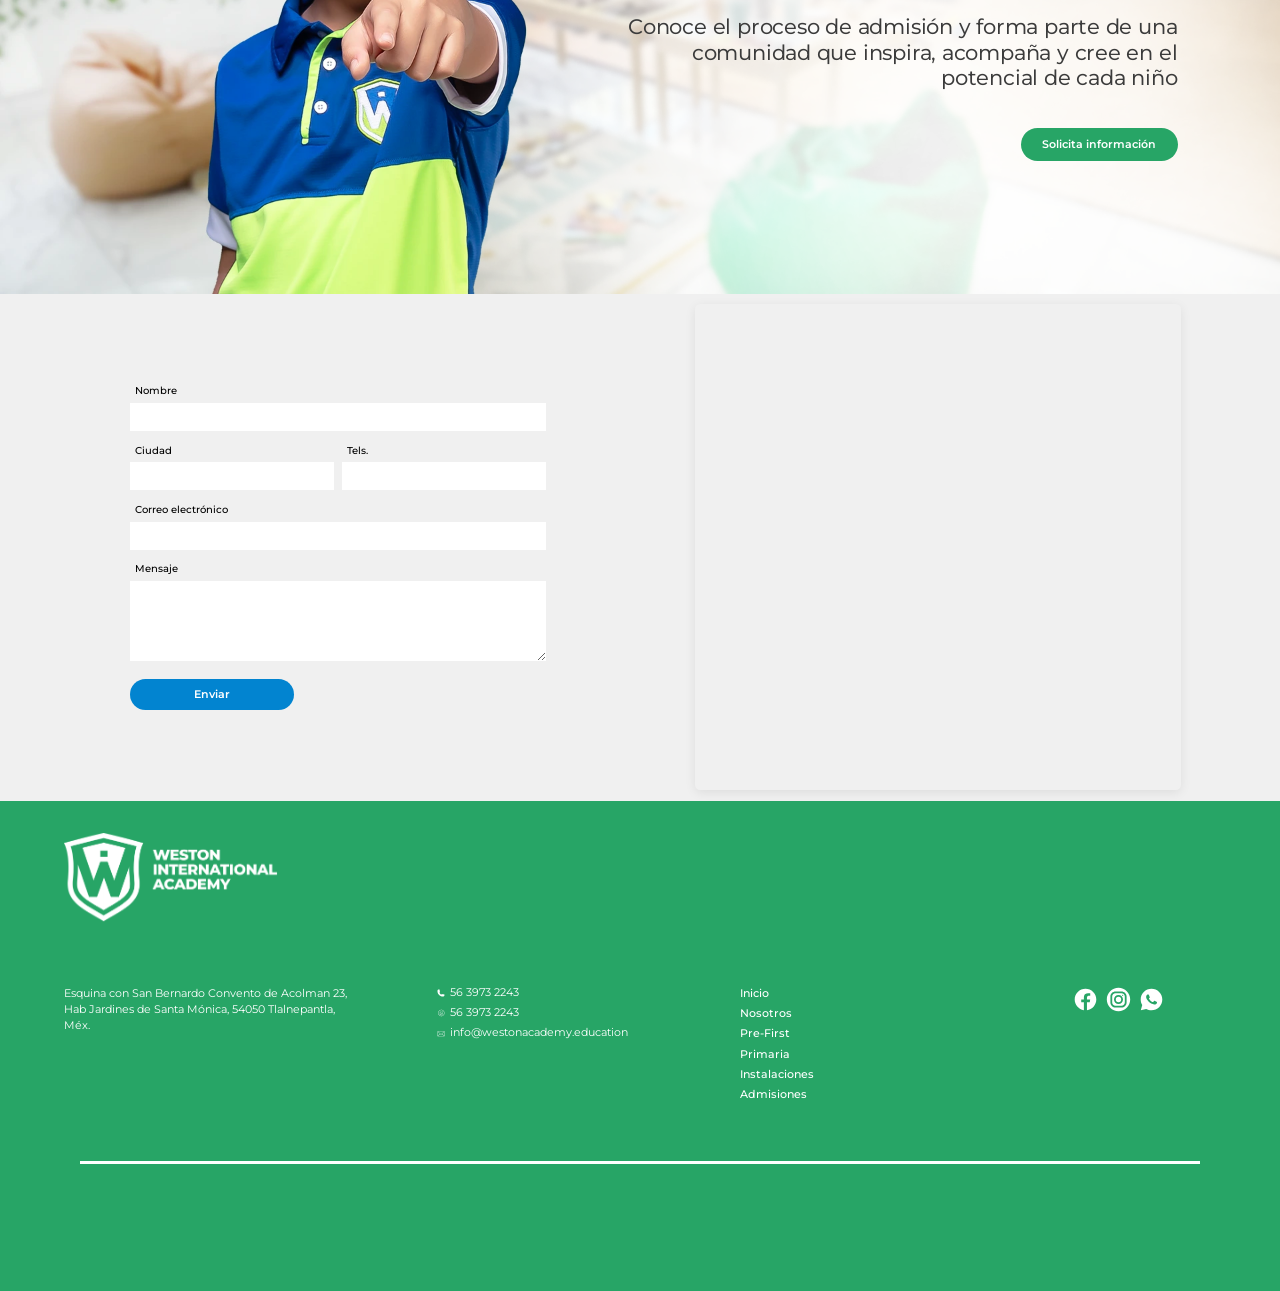
==== commit e8fc7ab0: "se corrigieron los links de las cards del index pre first y primaria" ====
--- a/index.html
+++ b/index.html
@@ -266,7 +266,7 @@
                 <div class="programa-contenido">
                     <h3 class="programa-titulo">Pre-First</h3>
                     <p class="programa-parrafo">Descubrimiento, juegos y desarrollo de habilidades para un brillante.</p>
-                    <a href="#" class="programa-link">
+                    <a href="pre-first.html" class="programa-link">
                         <img src="imgs/flecha.svg" alt="Conoce más sobre Pre-First" class="programa-img" loading="lazy">
                     </a>
                 </div>
@@ -281,7 +281,7 @@
                 <div class="programa-contenido">
                     <h3 class="programa-titulo">Primaria</h3>
                     <p class="programa-parrafo">Conocimiento, creatividad y valores para construir grandes oportunidades.</p>
-                    <a href="#" class="programa-link">
+                    <a href="modelo_educativo.html" class="programa-link">
                         <img src="imgs/flecha.svg" alt="Conoce más sobre Primaria" class="programa-img" loading="lazy">
                     </a>
                 </div>
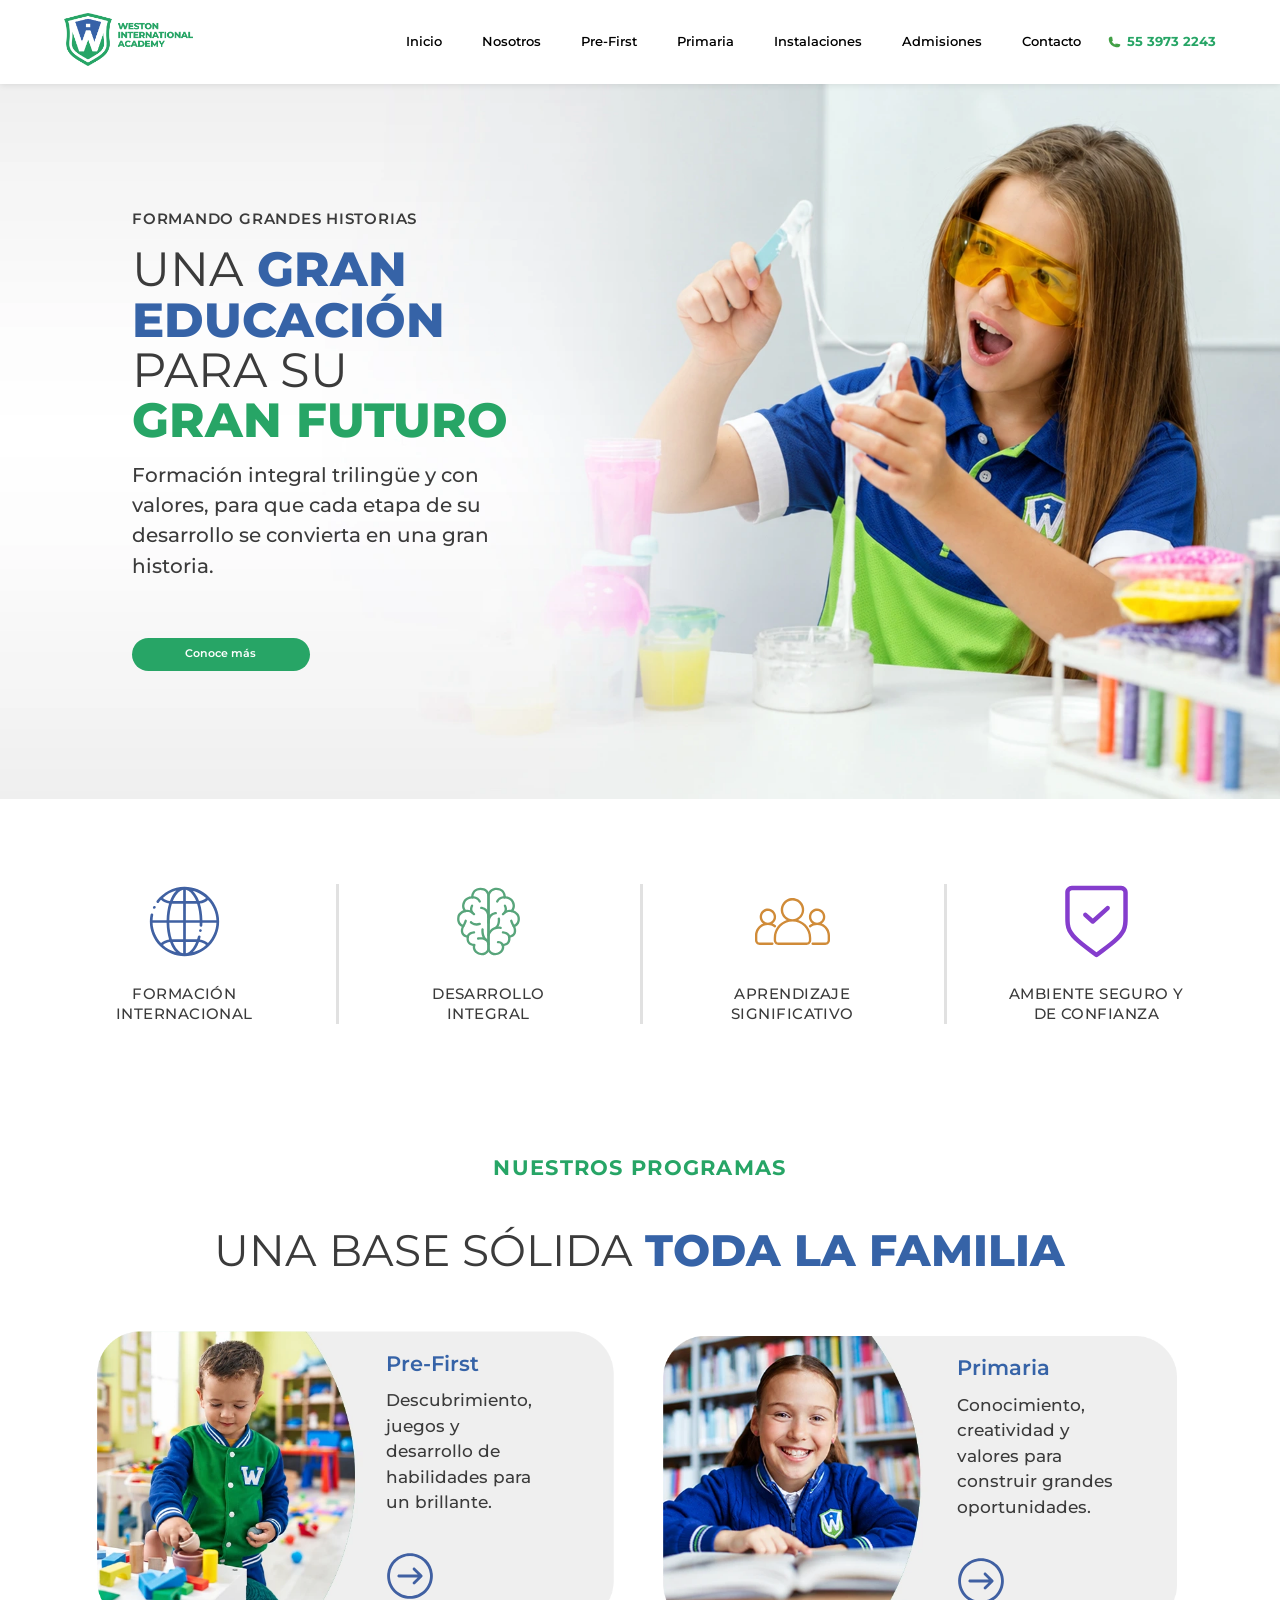
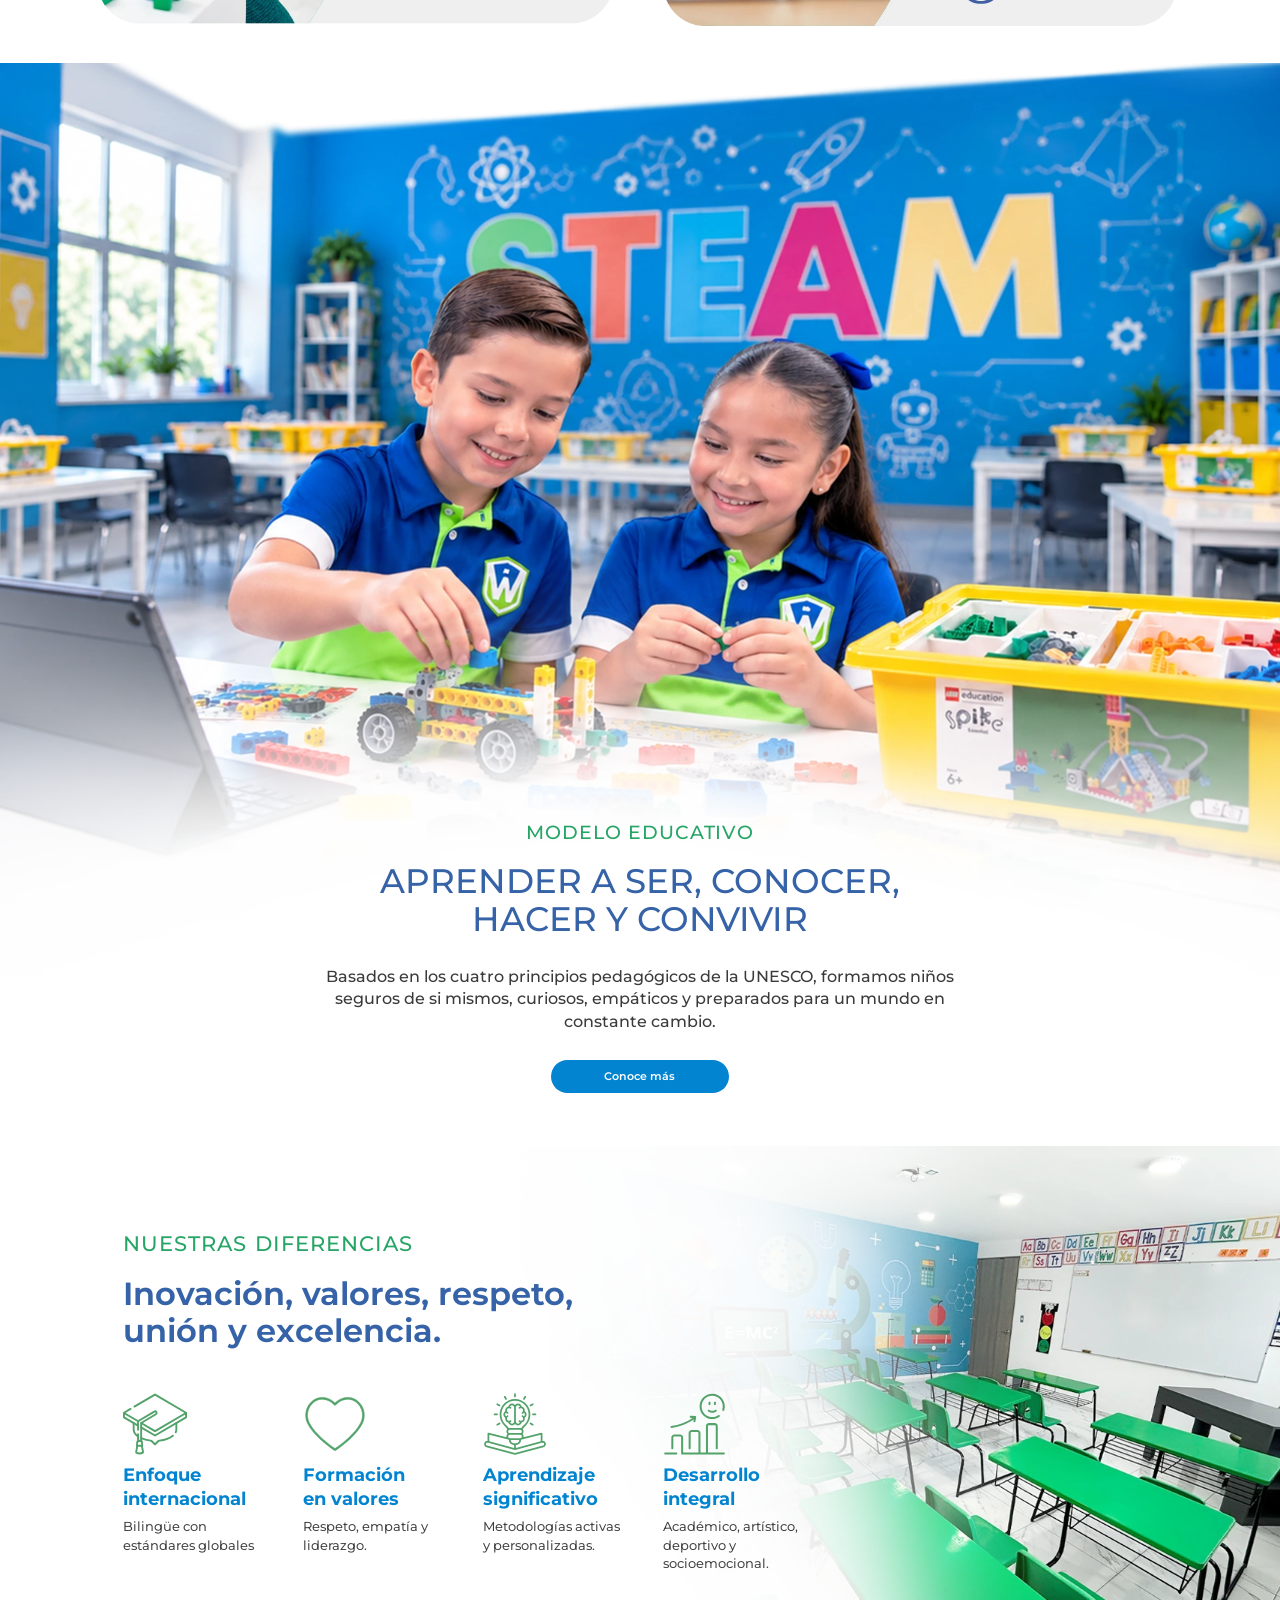
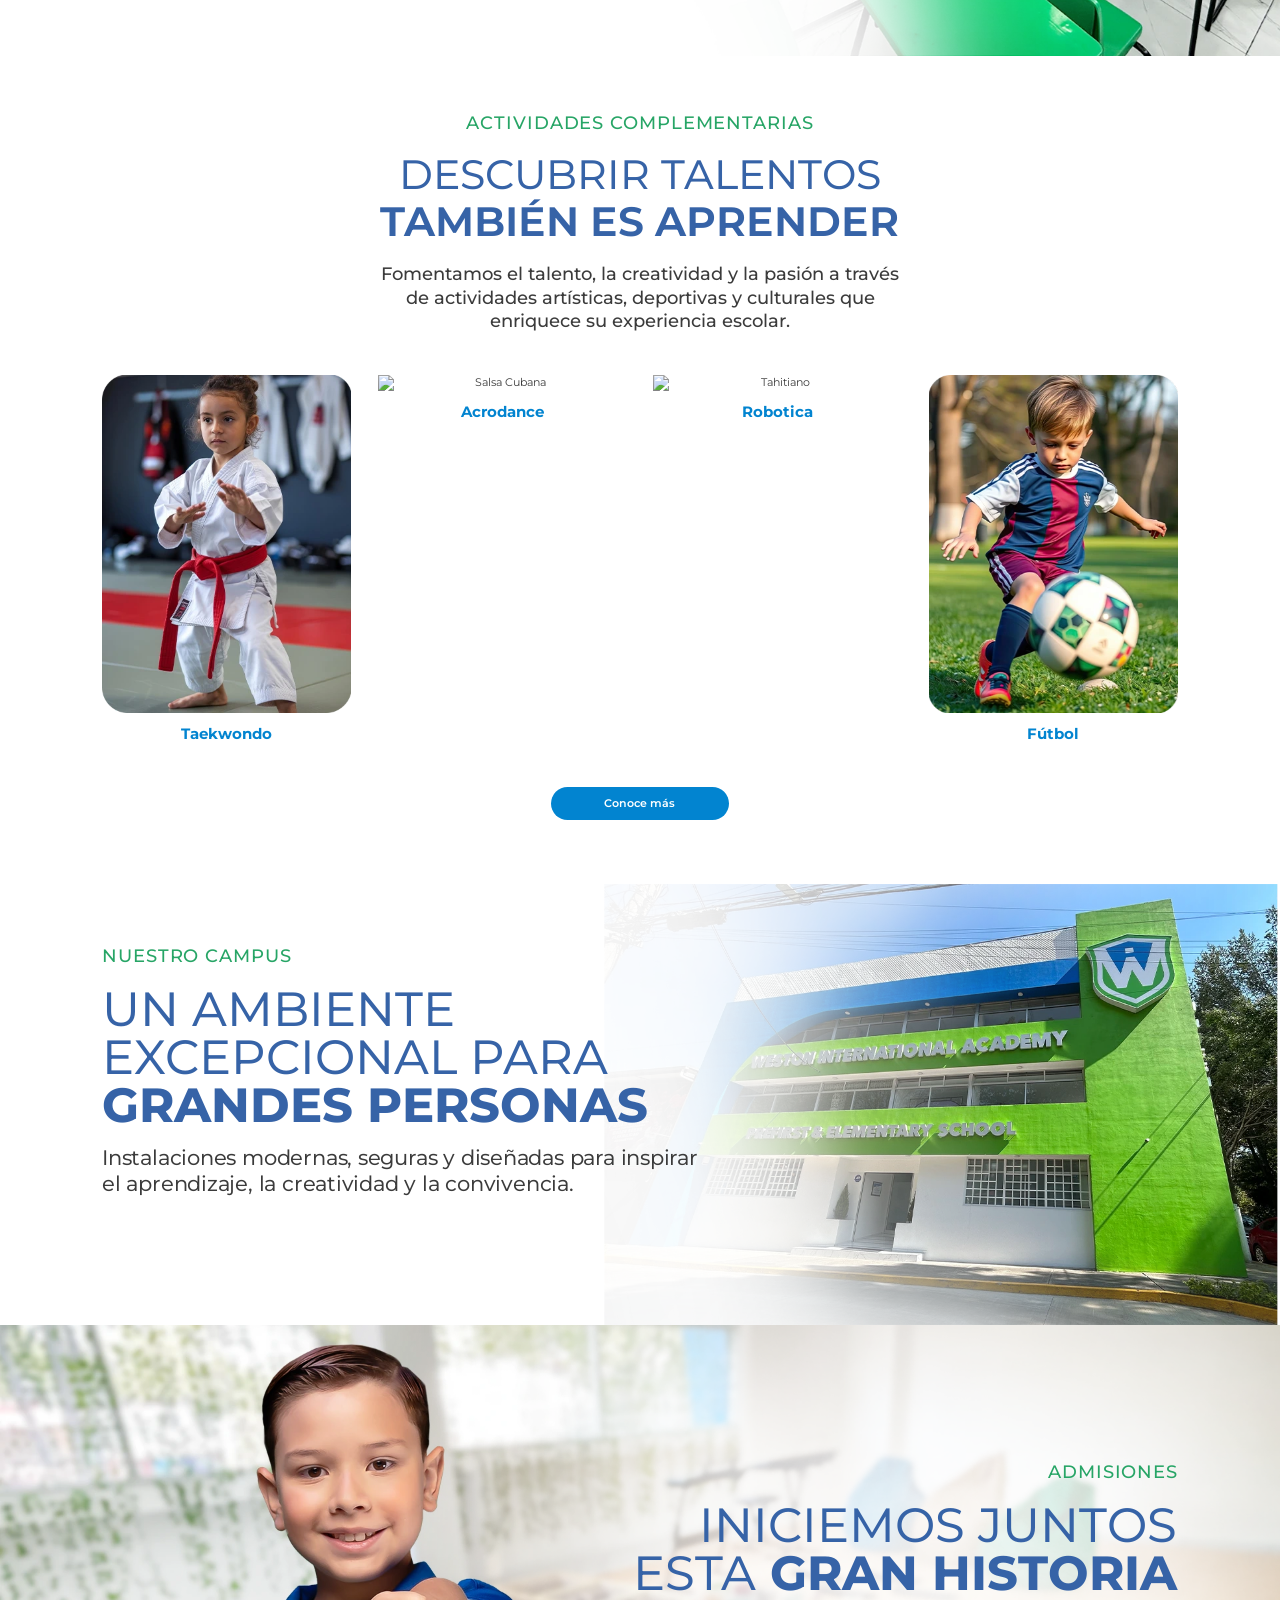
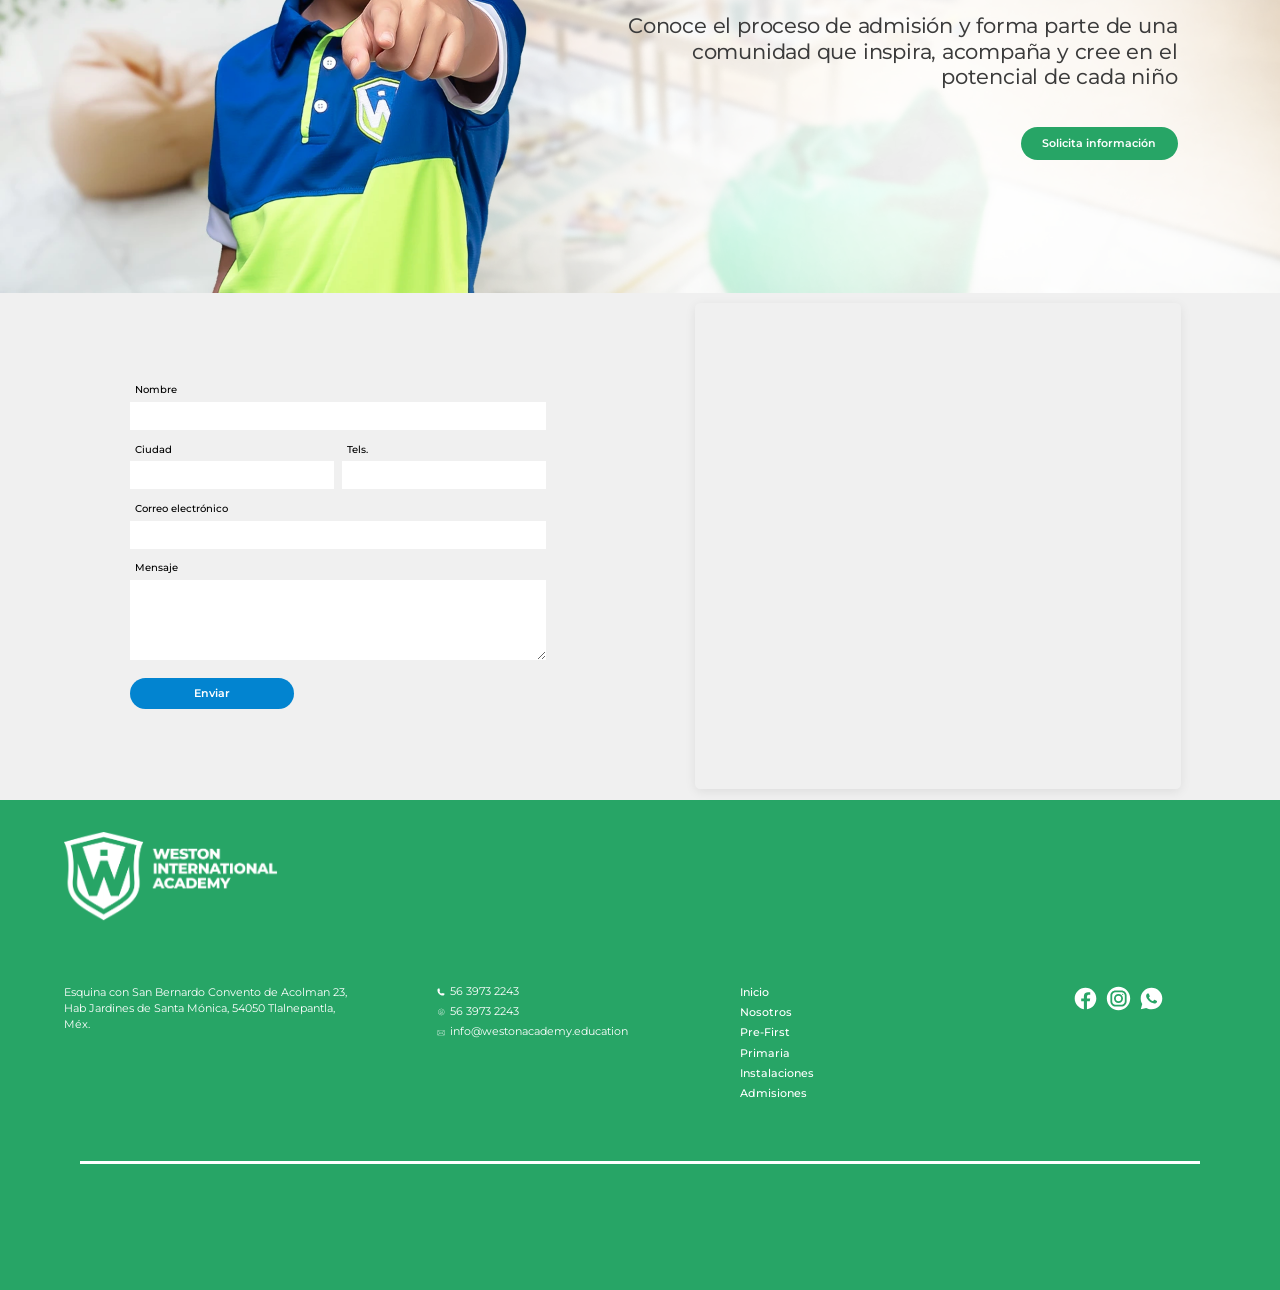
==== commit 02db2a37: "se hicieron las correcciones de quitar el carrusel del hero, se limpiaron los links a la pagina de e" ====
--- a/index.html
+++ b/index.html
@@ -72,7 +72,7 @@
     <section class="hero" id="hero">
 
         <!-- Pista del carrusel (se moverá horizontalmente con JS) -->
-        <div class="carrusel-track" id="carrusel-track">
+        <div>
 
             <!-- ============================================= -->
             <!-- CARD 1                                        -->
@@ -102,7 +102,7 @@
 
                             <!-- Párrafo -->
                             <p class="hero-parrafo">
-                                Formación integral bilingüe y con valores, para que cada etapa de su desarrollo se convierta en una gran historia.
+                                Formación integral trilingüe y con valores, para que cada etapa de su desarrollo se convierta en una gran historia.
                             </p>
 
                             <!-- Botón -->
@@ -117,88 +117,10 @@
                 </div>
             </div>
 
-            <!-- ============================================= -->
-            <!-- CARD 2 (duplicada de la Card 1)               -->
-            <!-- ============================================= -->
-            <div class="carrusel-slide">
-
-                <img src="imgs/banner_1.webp" alt="Weston Academy" class="hero-img-fondo" loading="lazy">
-
-                <div class="hero-contenedor">
-
-                    <div class="hero-mitad-izq">
-                        <div class="hero-textos">
-
-                            <h2 class="hero-subtitulo">FORMANDO GRANDES HISTORIAS</h2>
-
-                            <h1 class="hero-titulo">
-                                <span class="hero-normal">UNA</span> <span class="hero-azul">GRAN</span>
-                                <br><span class="hero-azul">EDUCACIÓN</span>
-                                <br><span class="hero-normal">PARA SU</span>
-                                <br><span class="hero-verde">GRAN FUTURO</span>
-                            </h1>
-
-                            <p class="hero-parrafo">
-                                Formación integral bilingüe y con valores, para que cada etapa de su desarrollo se convierta en una gran historia.
-                            </p>
-
-                            <a href="modelo_educativo.html" class="hero-btn">Conoce más</a>
-
-                        </div>
-                    </div>
-
-                    <div class="hero-mitad-der"></div>
-
-                </div>
-            </div>
-
-            <!-- ============================================= -->
-            <!-- CARD 3 (duplicada de la Card 1)               -->
-            <!-- ============================================= -->
-            <div class="carrusel-slide">
-
-                <img src="imgs/banner_1.webp" alt="Weston Academy" class="hero-img-fondo" loading="lazy">
-
-                <div class="hero-contenedor">
-
-                    <div class="hero-mitad-izq">
-                        <div class="hero-textos">
-
-                            <h2 class="hero-subtitulo">FORMANDO GRANDES HISTORIAS</h2>
-
-                            <h1 class="hero-titulo">
-                                <span class="hero-normal">UNA</span> <span class="hero-azul">GRAN</span>
-                                <br><span class="hero-azul">EDUCACIÓN</span>
-                                <br><span class="hero-normal">PARA SU</span>
-                                <br><span class="hero-verde">GRAN FUTURO</span>
-                            </h1>
-
-                            <p class="hero-parrafo">
-                                Formación integral bilingüe y con valores, para que cada etapa de su desarrollo se convierta en una gran historia.
-                            </p>
-
-                            <a href="404.html" class="hero-btn">Conoce más</a>
-
-                        </div>
-                    </div>
-
-                    <div class="hero-mitad-der"></div>
-
-                </div>
-            </div>
-
-        </div>
-
-        <!-- Flechas de navegación laterales (centradas verticalmente) -->
-        <button class="hero-flecha hero-flecha-izq" id="hero-flecha-izq" aria-label="Card anterior">&lt;</button>
-        <button class="hero-flecha hero-flecha-der" id="hero-flecha-der" aria-label="Card siguiente">&gt;</button>
-
-        <!-- Indicadores de página (puntos) -->
-        <div class="hero-puntos" id="hero-puntos">
-            <span class="hero-punto activo" data-index="0"></span>
-            <span class="hero-punto" data-index="1"></span>
-            <span class="hero-punto" data-index="2"></span>
-        </div>
+
+        </div>
+
+        
 
     </section>
     <!-- Fin del Hero Carrusel -->
@@ -349,8 +271,8 @@
 
                 <!-- Título con dos estilos -->
                 <h2 class="diferencias-titulo anim anim-fade-up anim-delay-1">
-                    <span class="diferencias-titulo-normal">UNA EDUCACIÓN QUE</span>
-                    <span class="diferencias-titulo-azul">MARCA LA DIFERENCIA</span>
+                    <span class="diferencias-titulo-normal"></span>
+                    <span class="diferencias-titulo-azul">Inovación, valores, respeto, unión y excelencia.</span>
                 </h2>
 
                 <!-- Grupos de elementos -->
@@ -422,14 +344,14 @@
 
             <!-- Card 2: Salsa Cubana -->
             <div class="actividad-card anim anim-fade-up anim-delay-2">
-                <img src="imgs/salsa_cubana.webp" alt="Salsa Cubana" class="actividad-img" loading="lazy">
-                <h3 class="actividad-titulo">Salsa Cubana</h3>
+                <img src="imgs/acrodance.webp" alt="Salsa Cubana" class="actividad-img" loading="lazy">
+                <h3 class="actividad-titulo">Acrodance</h3>
             </div>
 
             <!-- Card 3: Tahitiano -->
             <div class="actividad-card anim anim-fade-up anim-delay-3">
-                <img src="imgs/tahitiano.webp" alt="Tahitiano" class="actividad-img" loading="lazy">
-                <h3 class="actividad-titulo">Tahitiano</h3>
+                <img src="imgs/robotica.webp" alt="Tahitiano" class="actividad-img" loading="lazy">
+                <h3 class="actividad-titulo">Robotica</h3>
             </div>
 
             <!-- Card 4: Fútbol -->
@@ -486,7 +408,7 @@
                 </p>
 
                 <!-- Botón -->
-                <a href="404.html" class="campus-btn anim anim-fade-up anim-delay-3">Conoce nuestro campus</a>
+                <a href="instalaciones.html" class="campus-btn anim anim-fade-up anim-delay-3">Conoce nuestro campus</a>
 
             </div>
         </div>
--- a/style.css
+++ b/style.css
@@ -1369,7 +1369,7 @@
     --diferencias-gap-columnas: 1rem;          /* Gap entre las 4 columnas de grupos */
     --diferencias-gap-grupo-interno: 0.7rem;   /* Gap interno de cada grupo (icono, título, párrafo) */
     --diferencias-max-subtitulo: 70rem;        /* Ancho máx del subtítulo */
-    --diferencias-max-titulo: 80rem;           /* Ancho máx del título principal */
+    --diferencias-max-titulo: 50rem;           /* Ancho máx del título principal */
     --diferencias-max-titulo-grupo: 12rem;     /* Ancho máx del título de cada grupo */
     --diferencias-max-parrafo-grupo: 13rem;    /* Ancho máx del párrafo de cada grupo */
     --diferencias-icono-size: 6rem;            /* Tamaño de los iconos */
@@ -1448,7 +1448,7 @@
 .diferencias-titulo {
     font-family: var(--fuente-principal);
     color: #3663a7;
-    font-size: 4.1rem;
+    font-size: 3rem;
     line-height: 1.15;
     text-align: left;
     max-width: var(--diferencias-max-titulo);
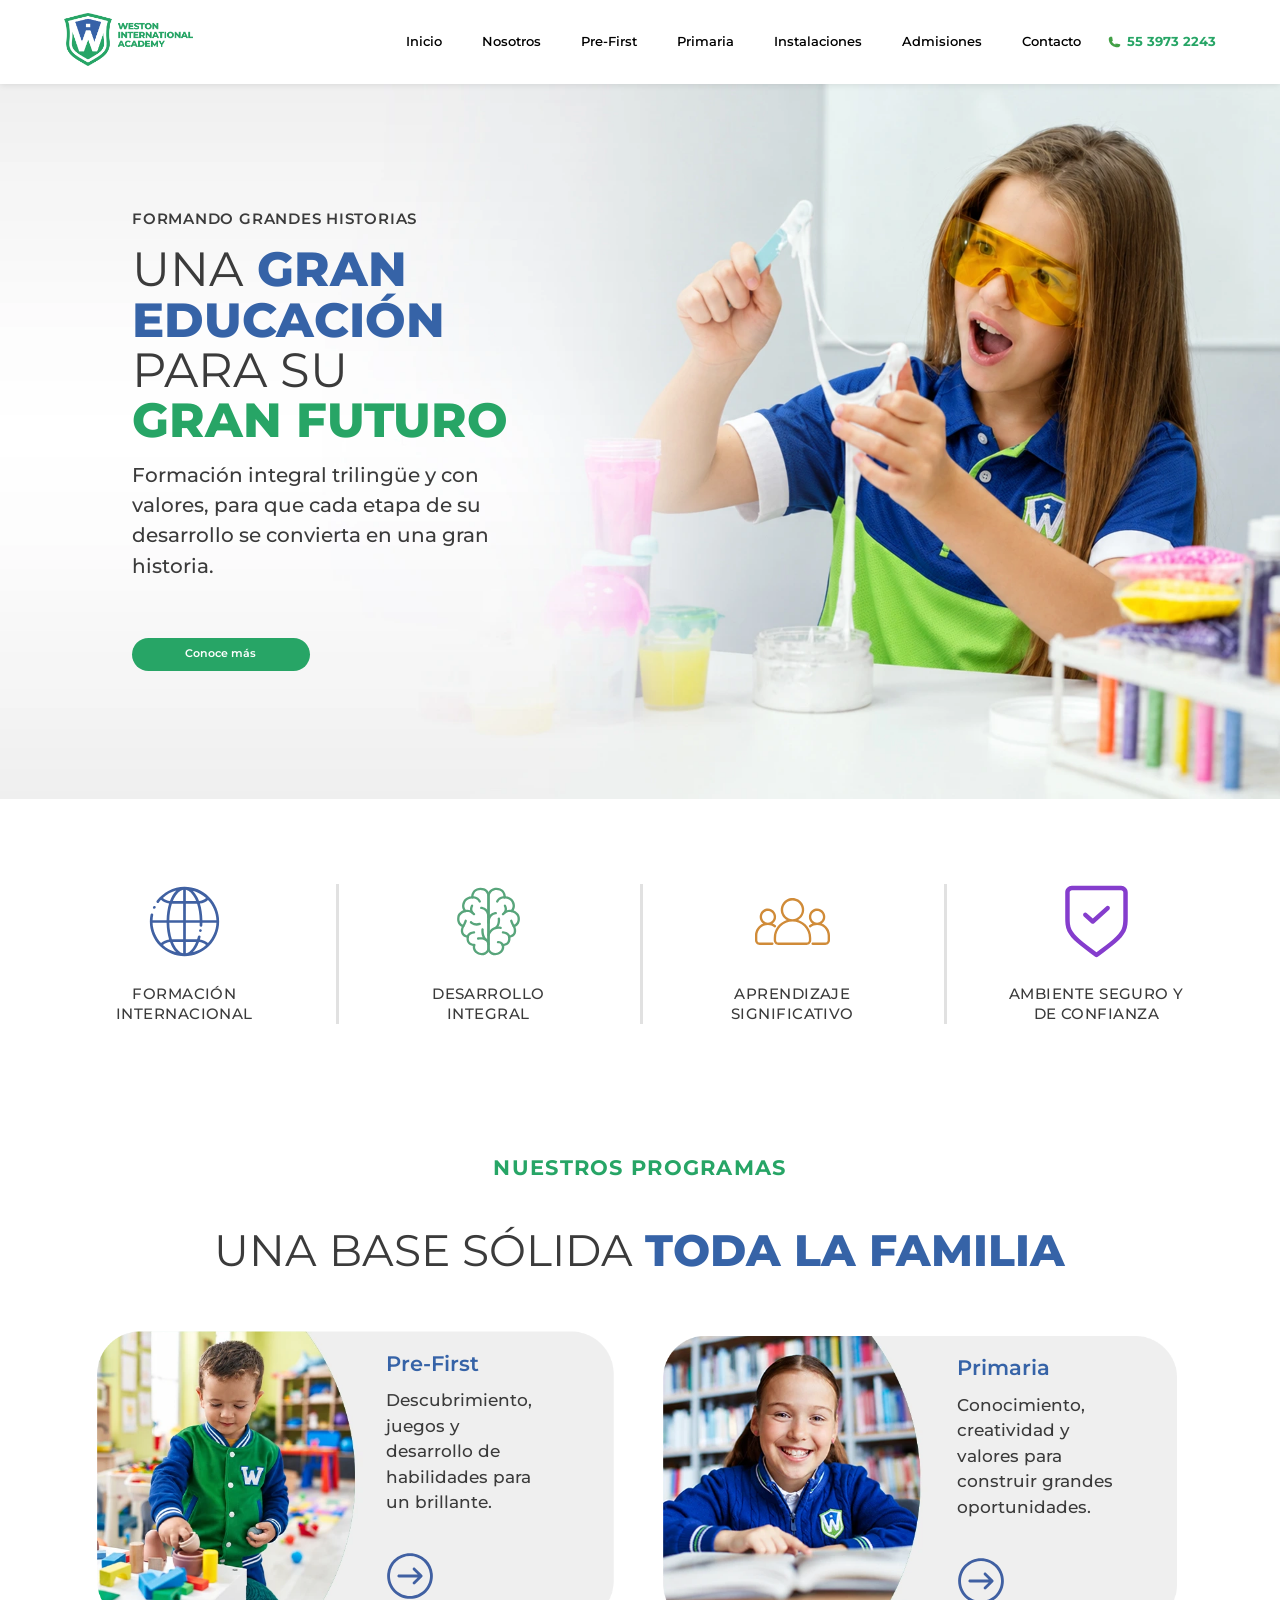
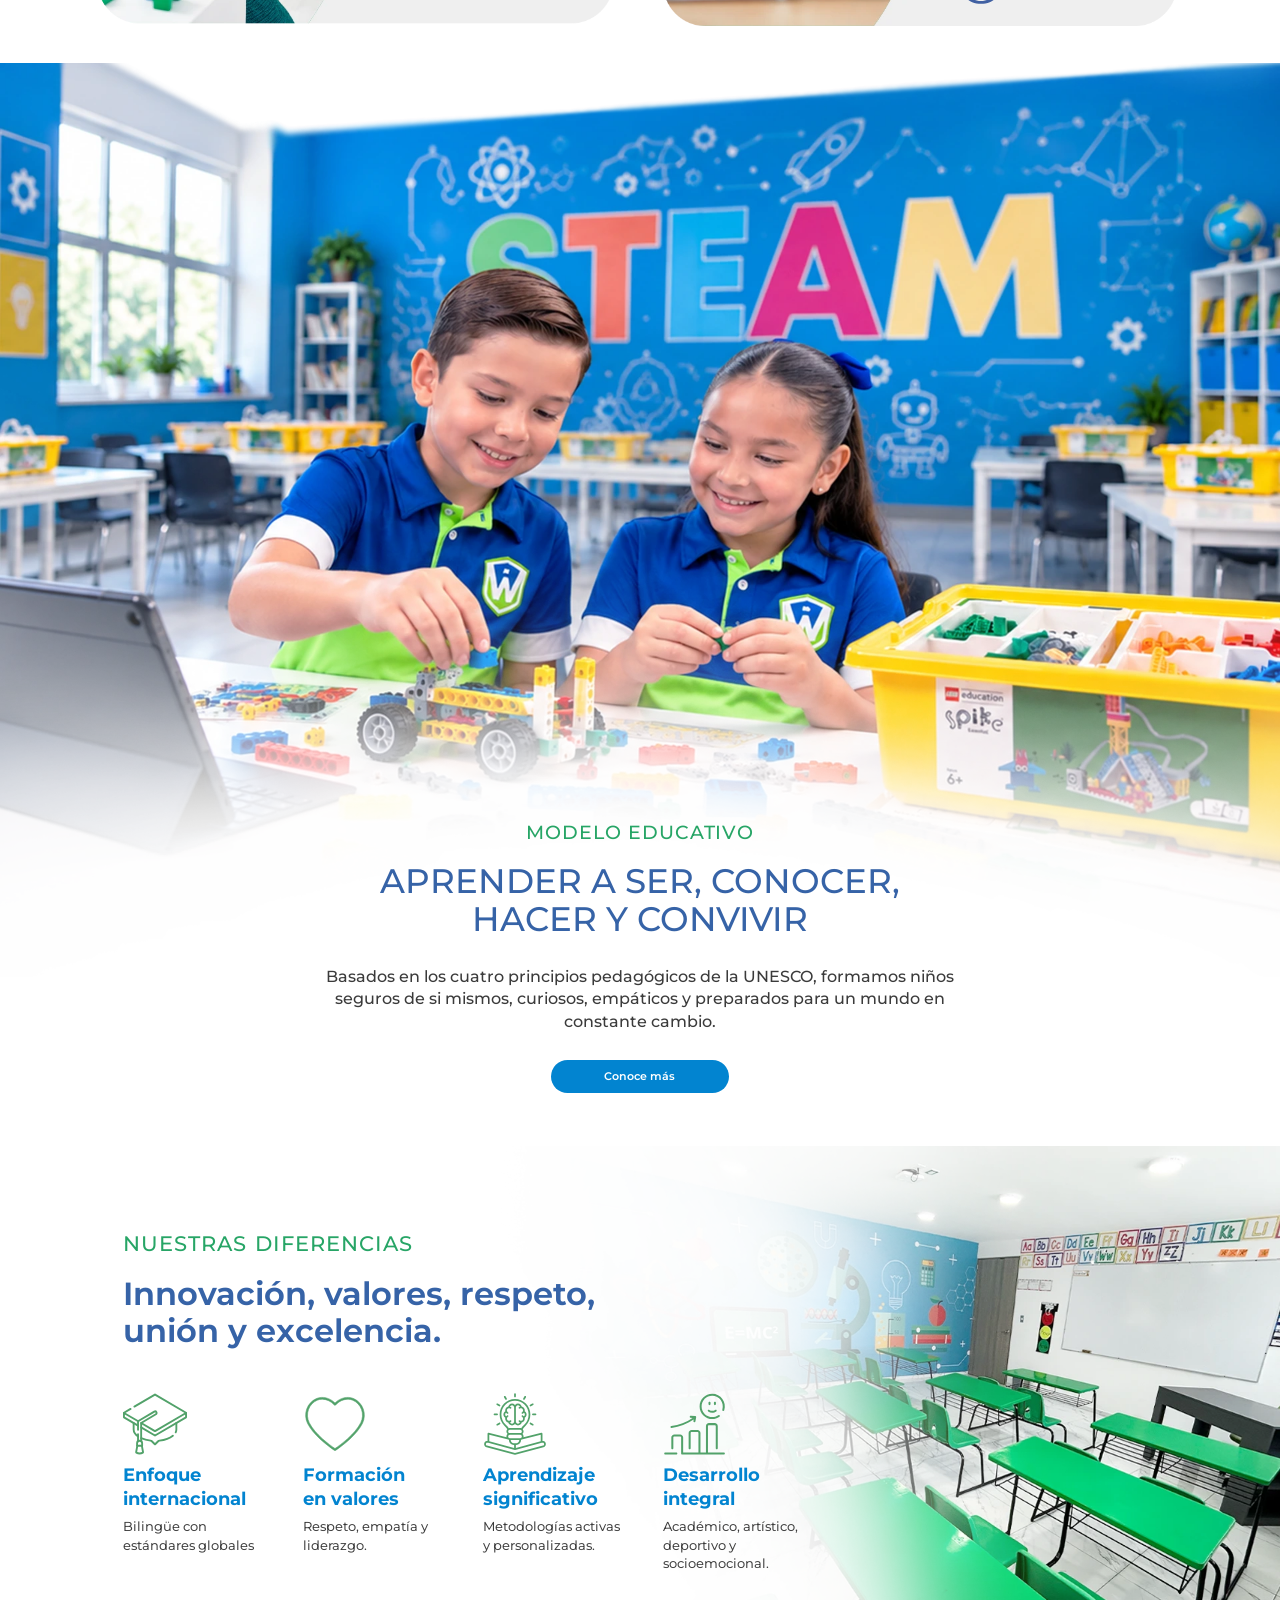
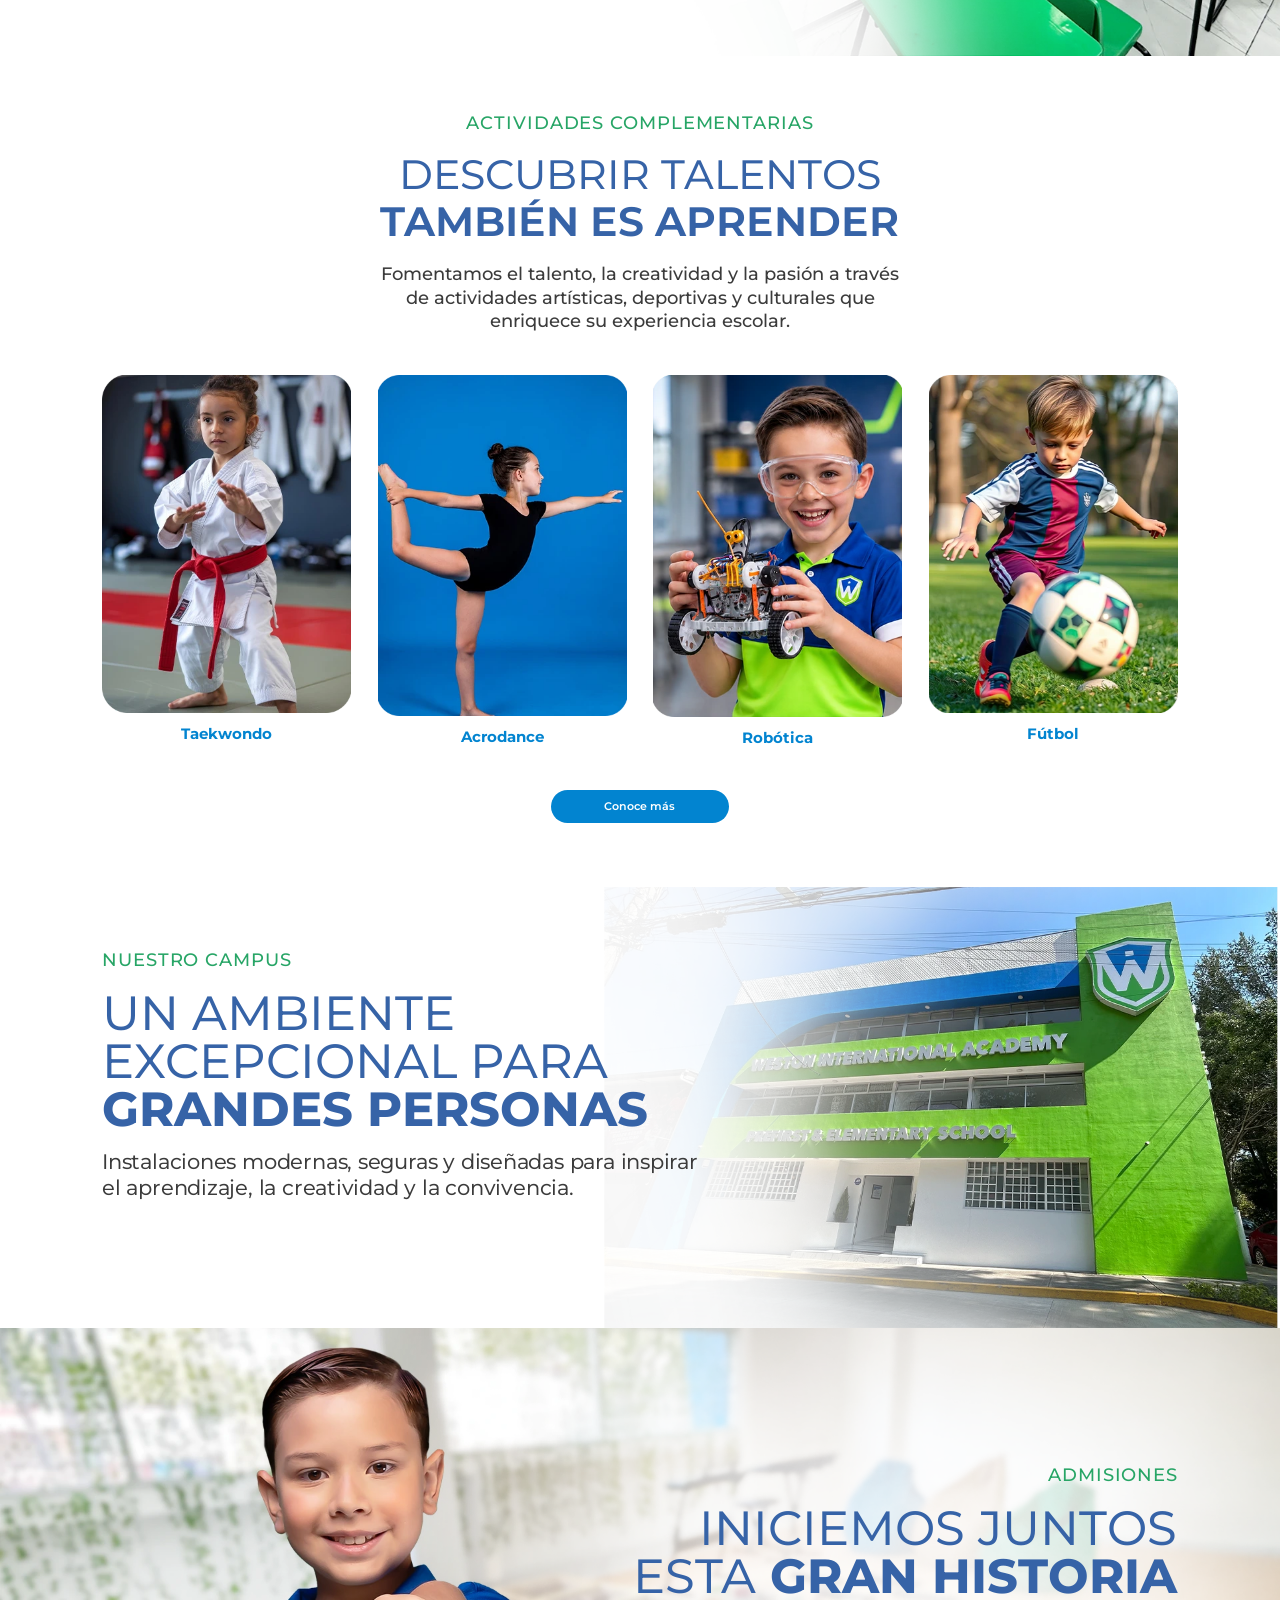
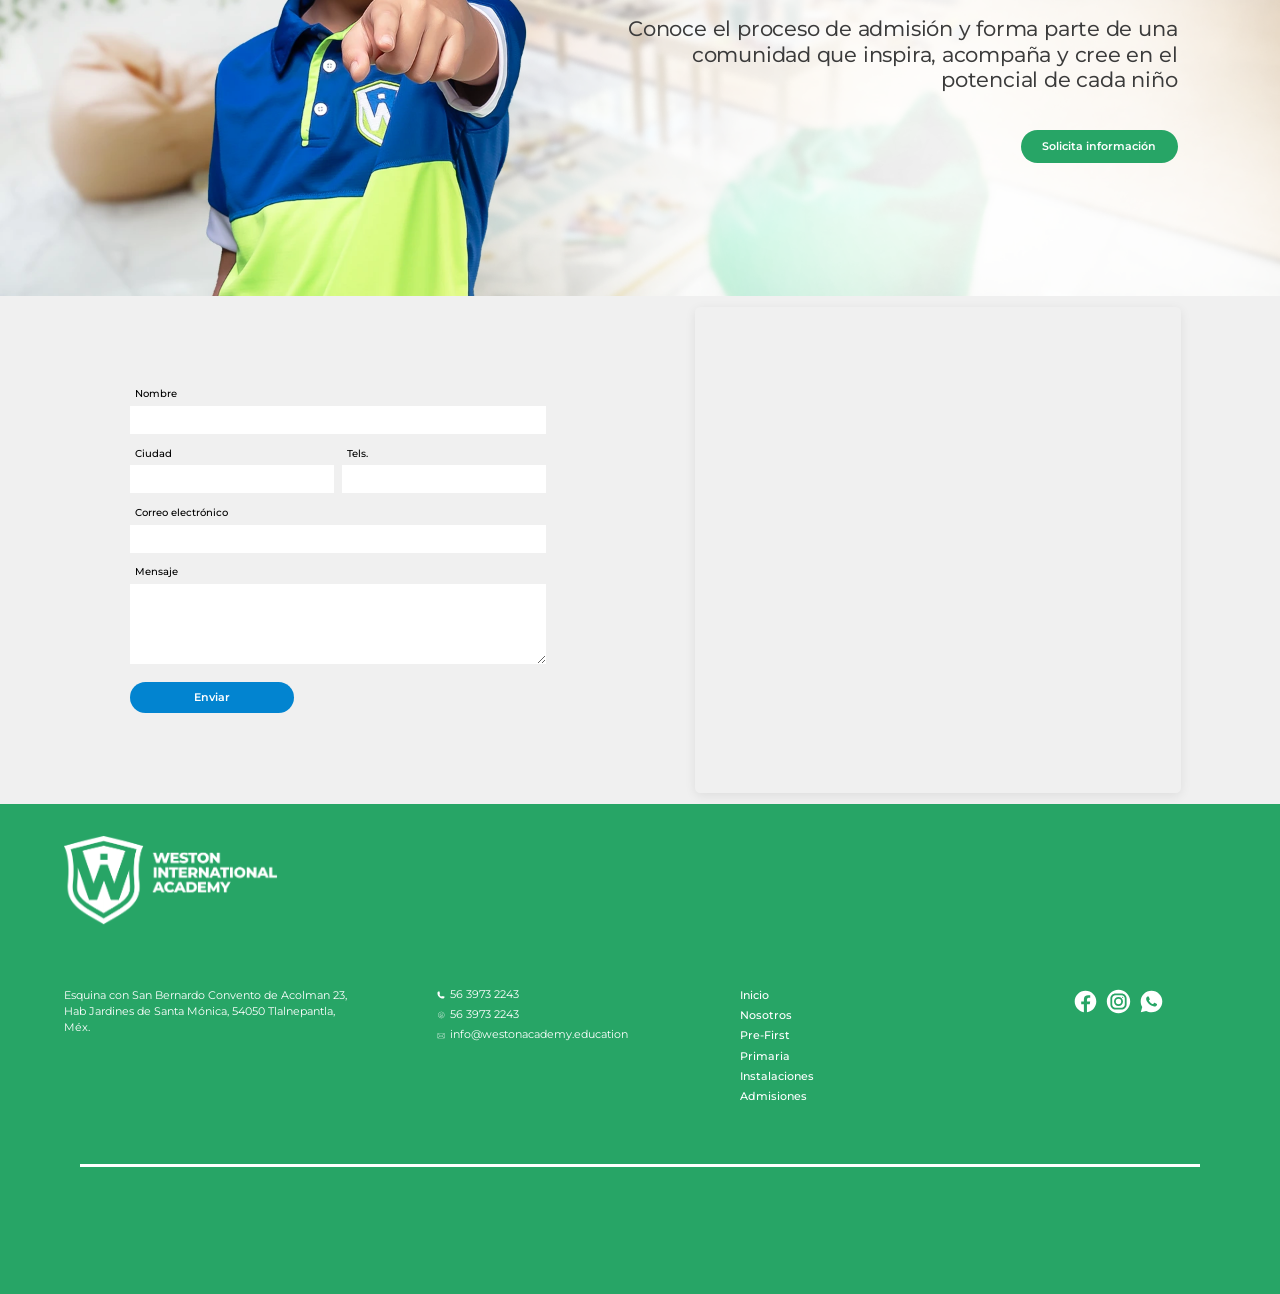
==== commit c2232b3d: "cambios gramaticales" ====
--- a/index.html
+++ b/index.html
@@ -272,7 +272,7 @@
                 <!-- Título con dos estilos -->
                 <h2 class="diferencias-titulo anim anim-fade-up anim-delay-1">
                     <span class="diferencias-titulo-normal"></span>
-                    <span class="diferencias-titulo-azul">Inovación, valores, respeto, unión y excelencia.</span>
+                    <span class="diferencias-titulo-azul">Innovación, valores, respeto, unión y excelencia.</span>
                 </h2>
 
                 <!-- Grupos de elementos -->
@@ -351,7 +351,7 @@
             <!-- Card 3: Tahitiano -->
             <div class="actividad-card anim anim-fade-up anim-delay-3">
                 <img src="imgs/robotica.webp" alt="Tahitiano" class="actividad-img" loading="lazy">
-                <h3 class="actividad-titulo">Robotica</h3>
+                <h3 class="actividad-titulo">Robótica</h3>
             </div>
 
             <!-- Card 4: Fútbol -->
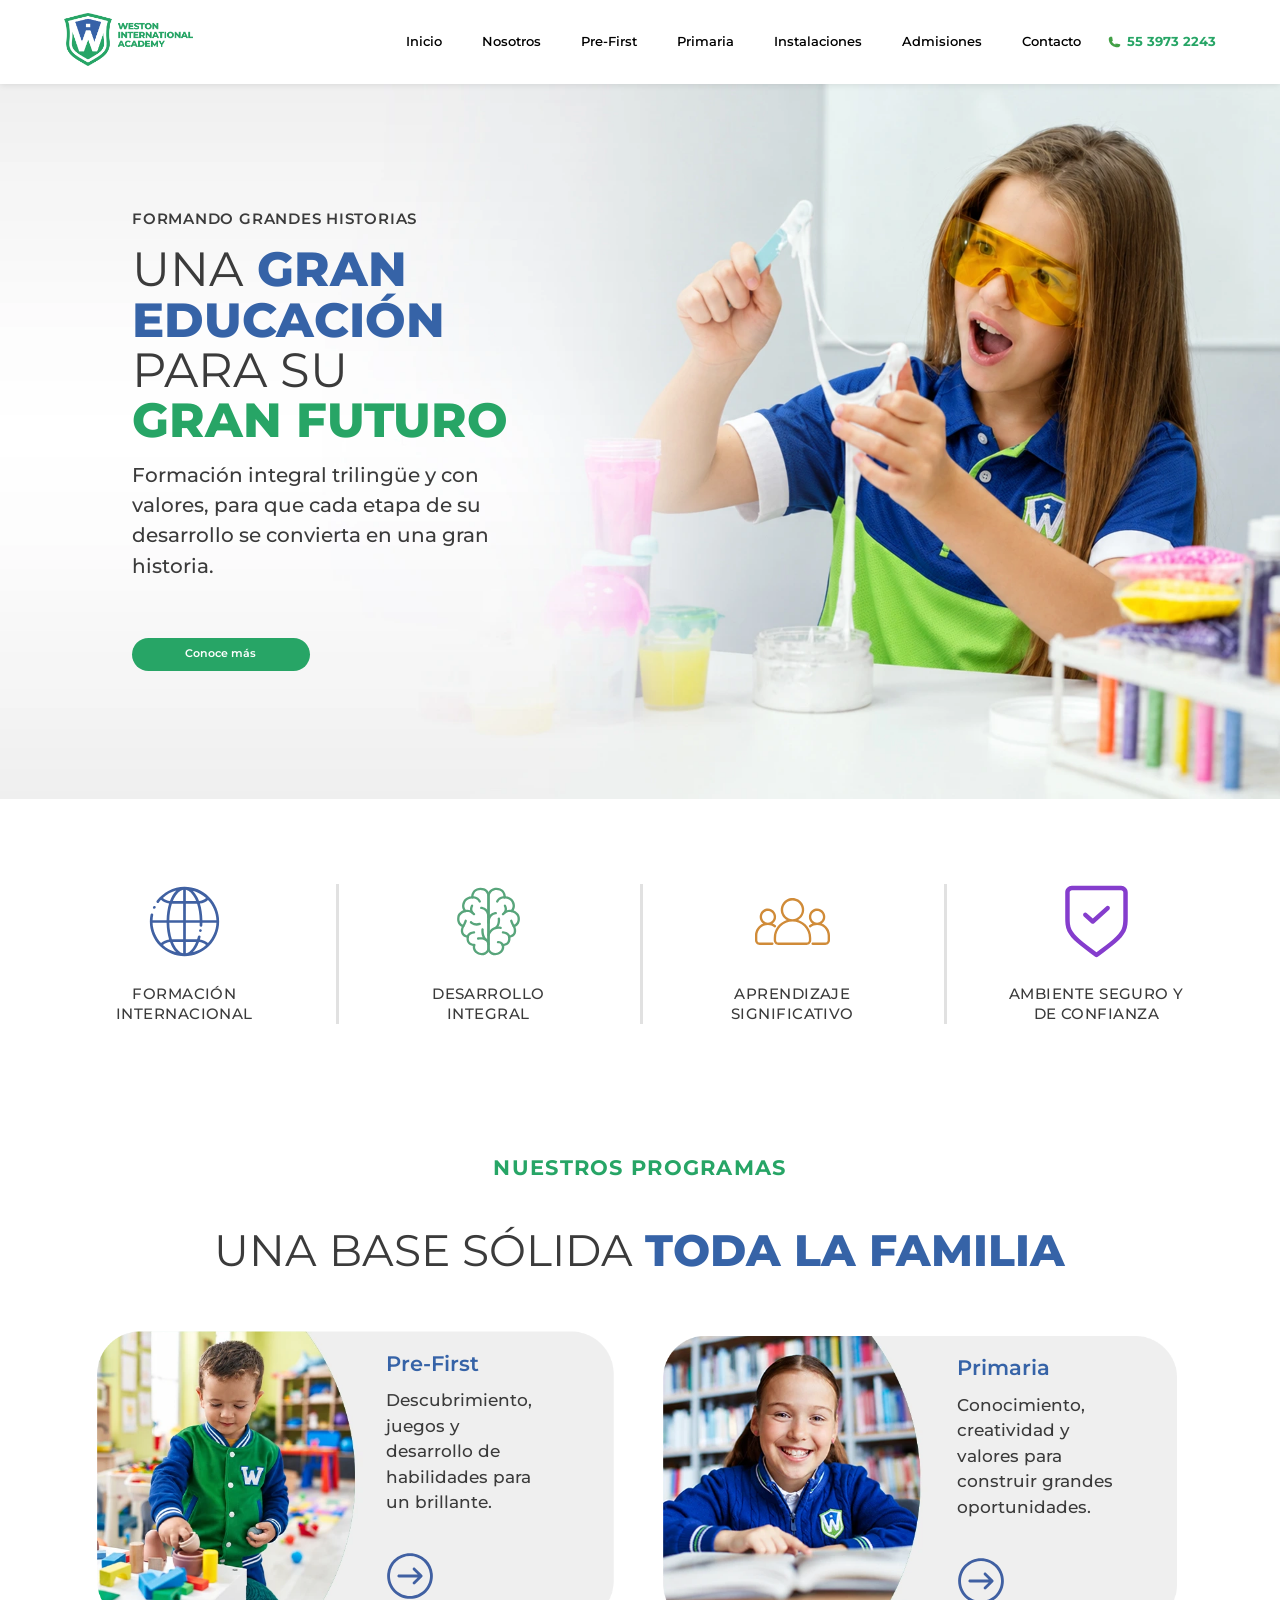
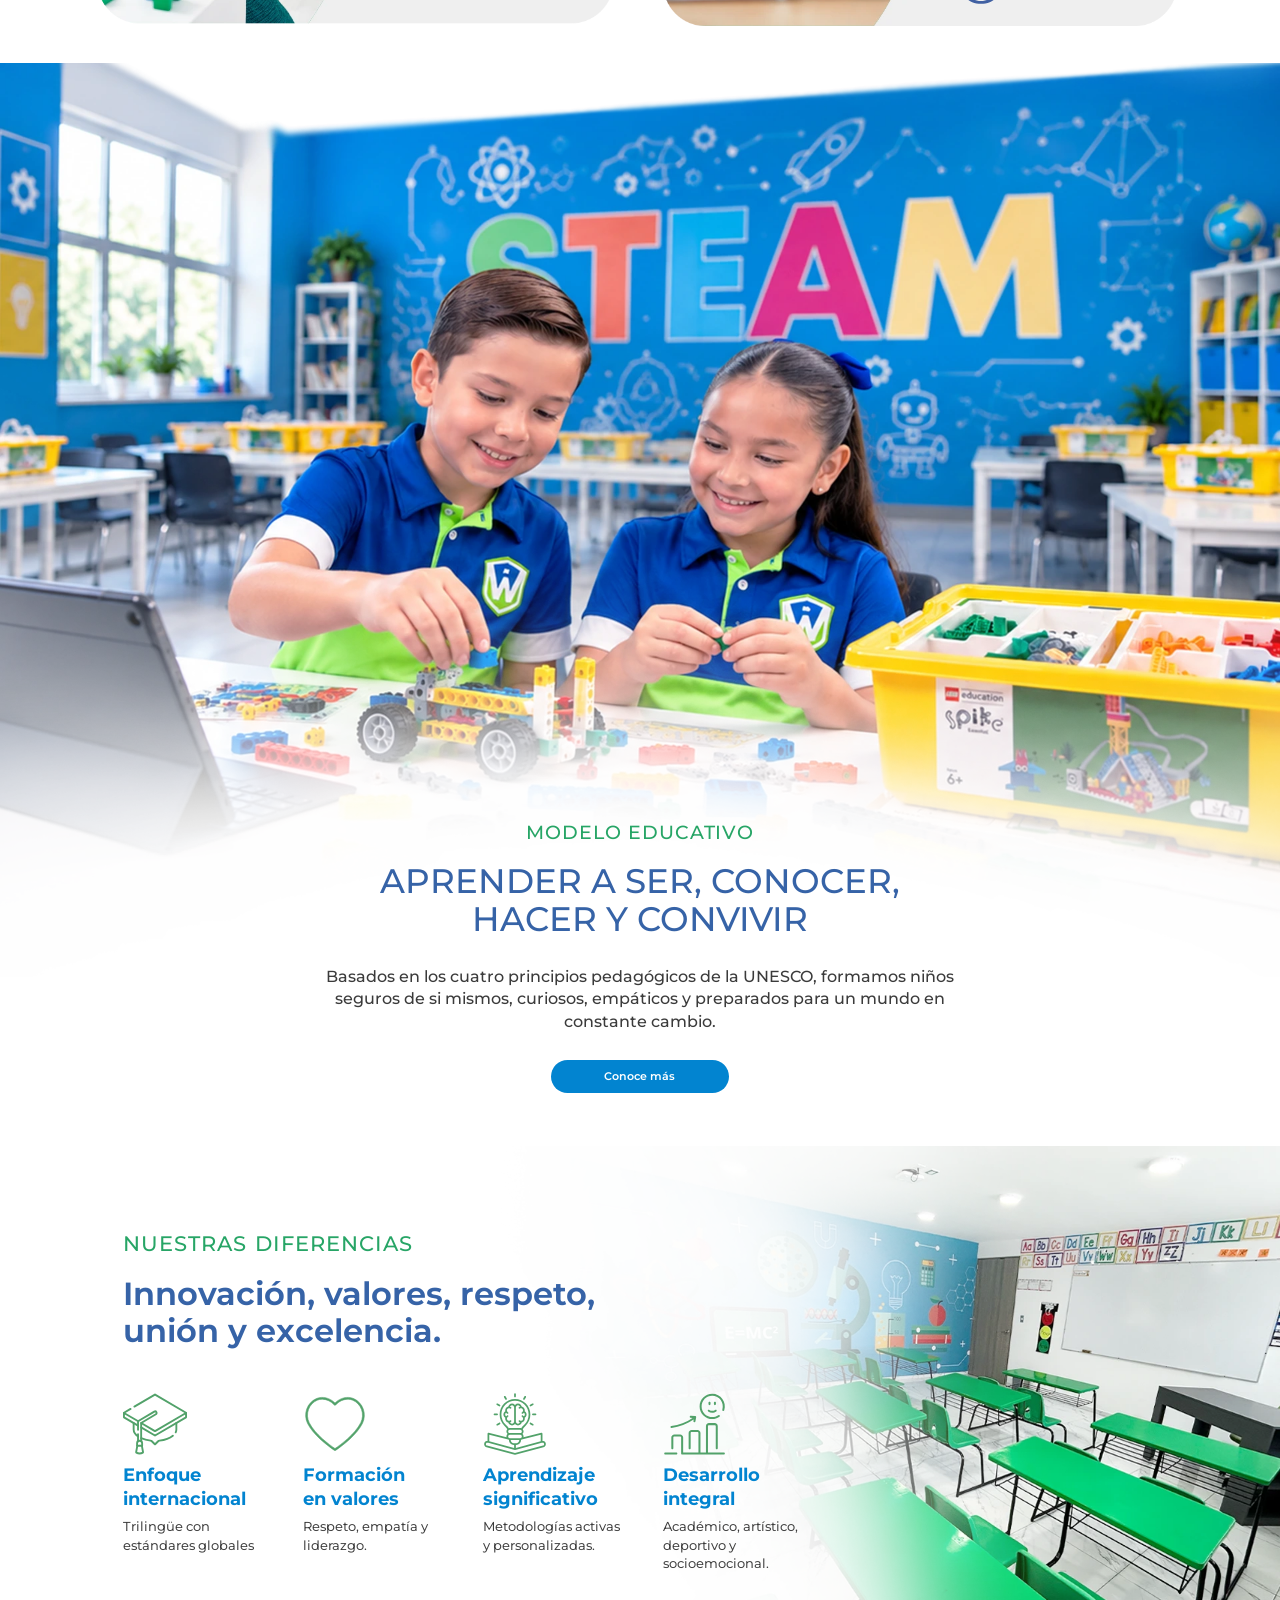
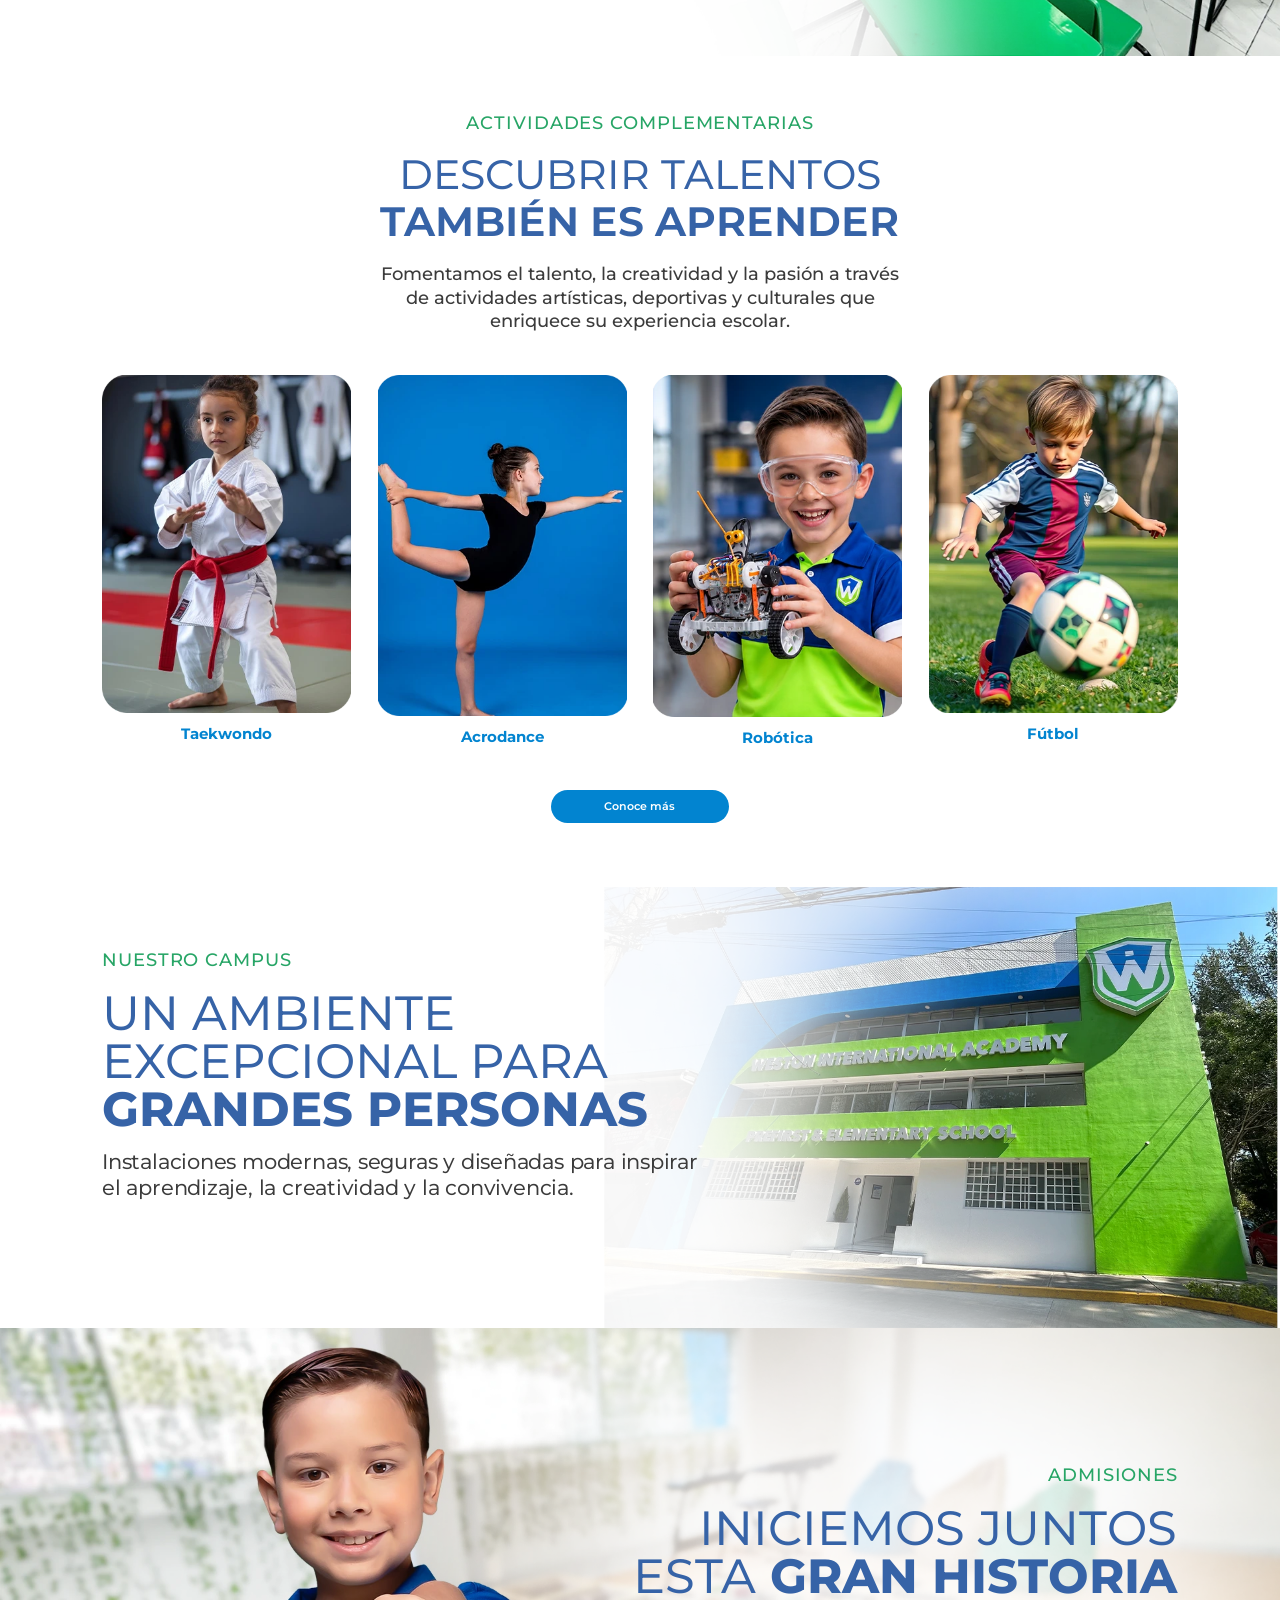
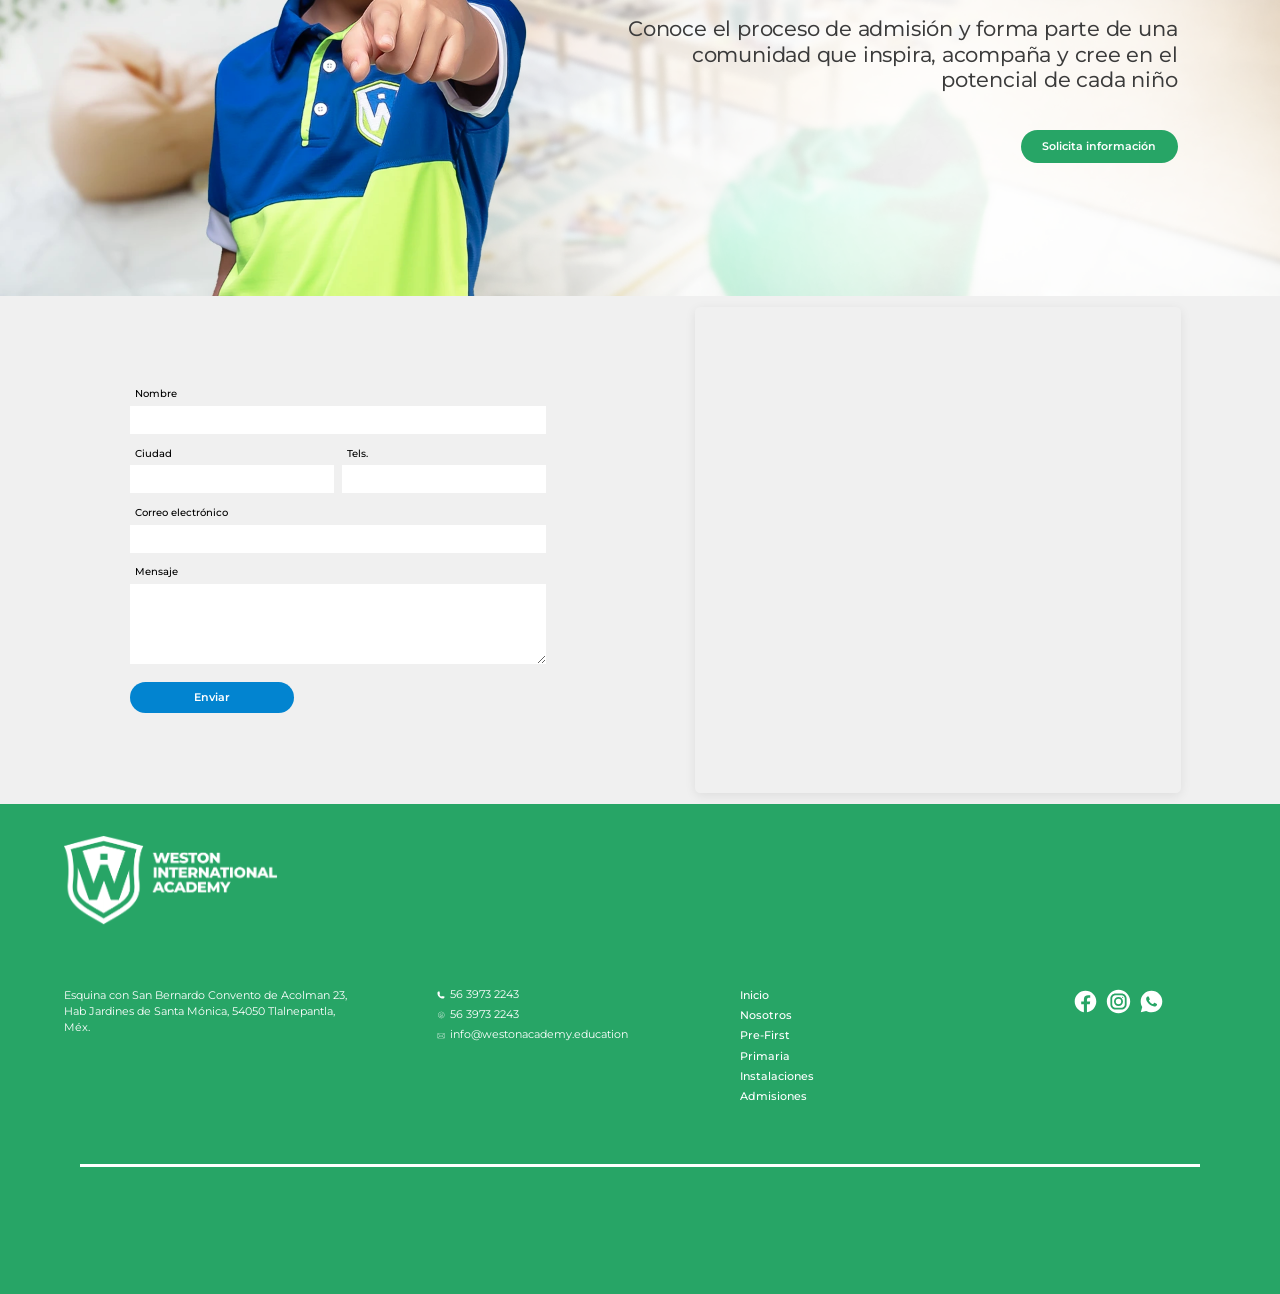
==== commit 482a8be0: "cambios gramaticales 2" ====
--- a/index.html
+++ b/index.html
@@ -282,7 +282,7 @@
                     <div class="diferencia-grupo anim anim-fade-up anim-delay-1">
                         <img src="imgs/birrete.svg" alt="Enfoque internacional" class="diferencia-icono" loading="lazy">
                         <h3 class="diferencia-titulo">Enfoque internacional</h3>
-                        <p class="diferencia-parrafo">Bilingüe con estándares globales</p>
+                        <p class="diferencia-parrafo">Trilingüe con estándares globales</p>
                     </div>
 
                     <!-- Grupo 2 -->
